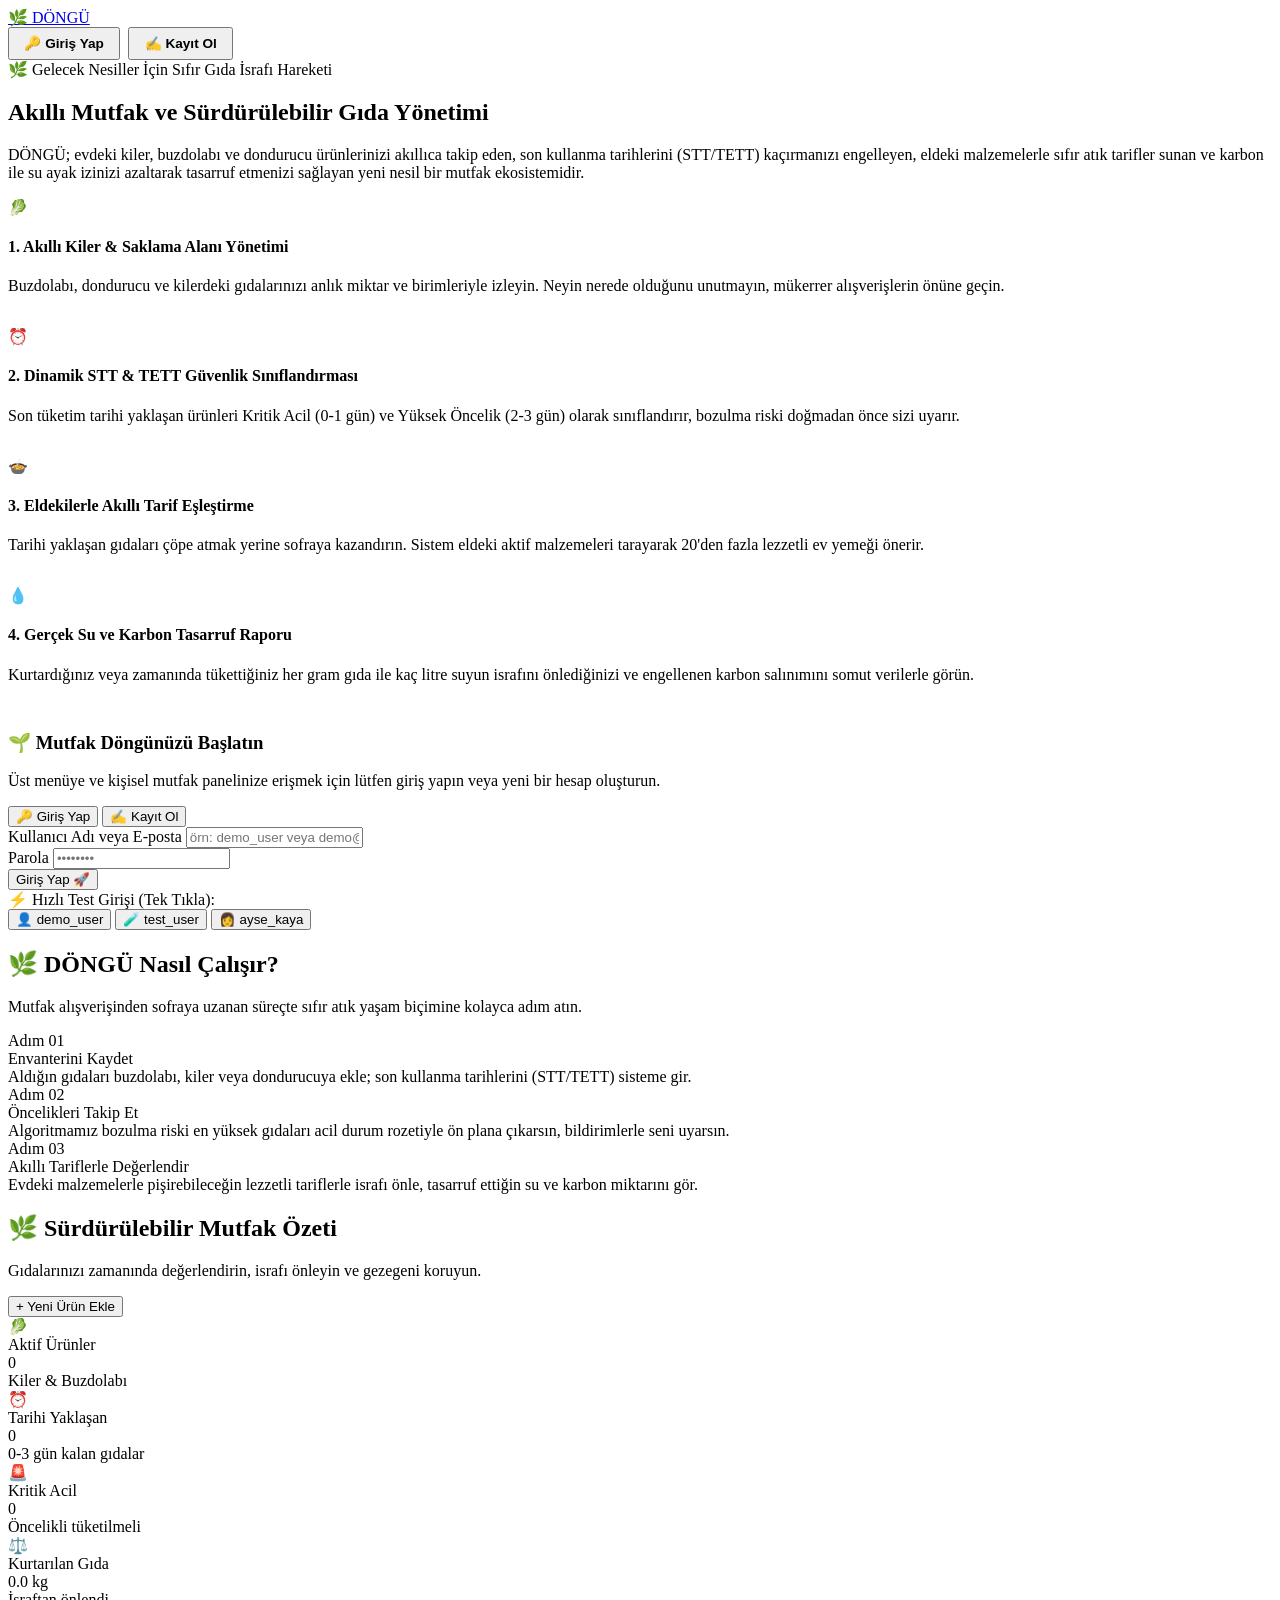
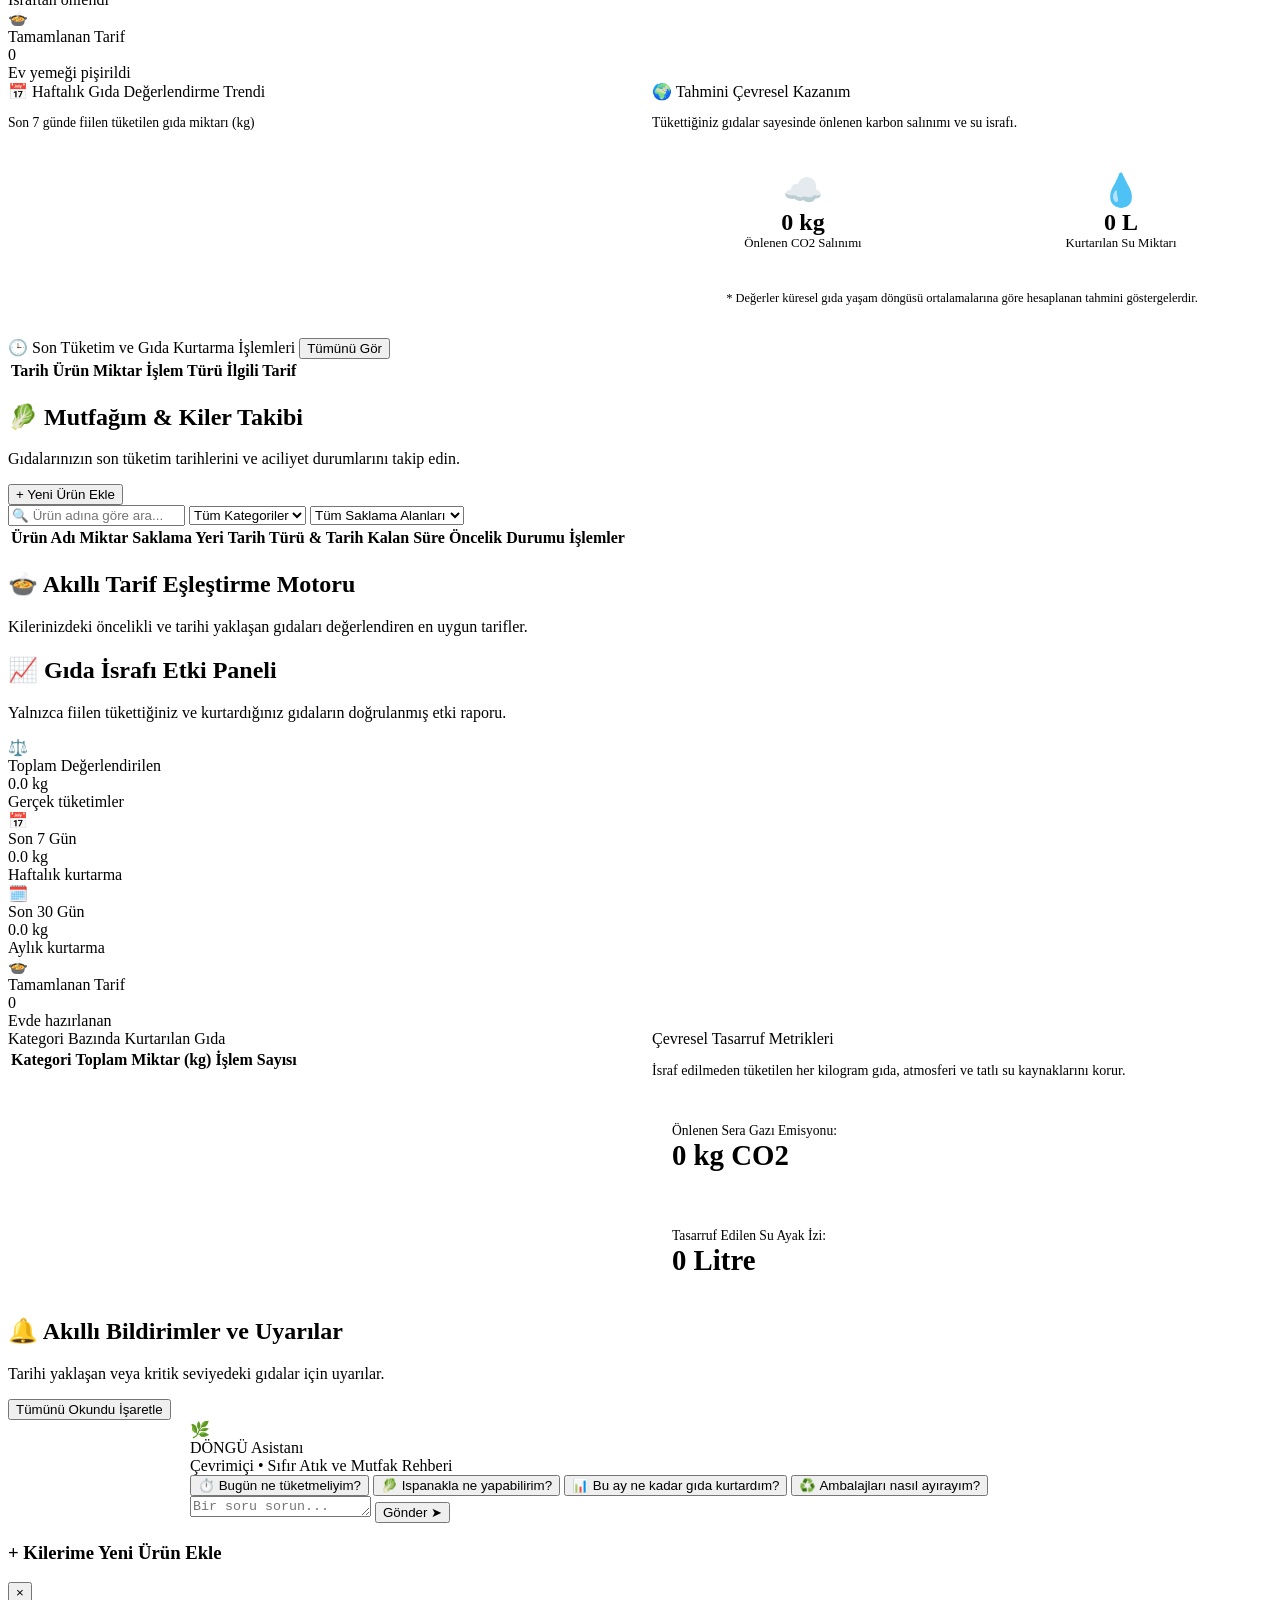
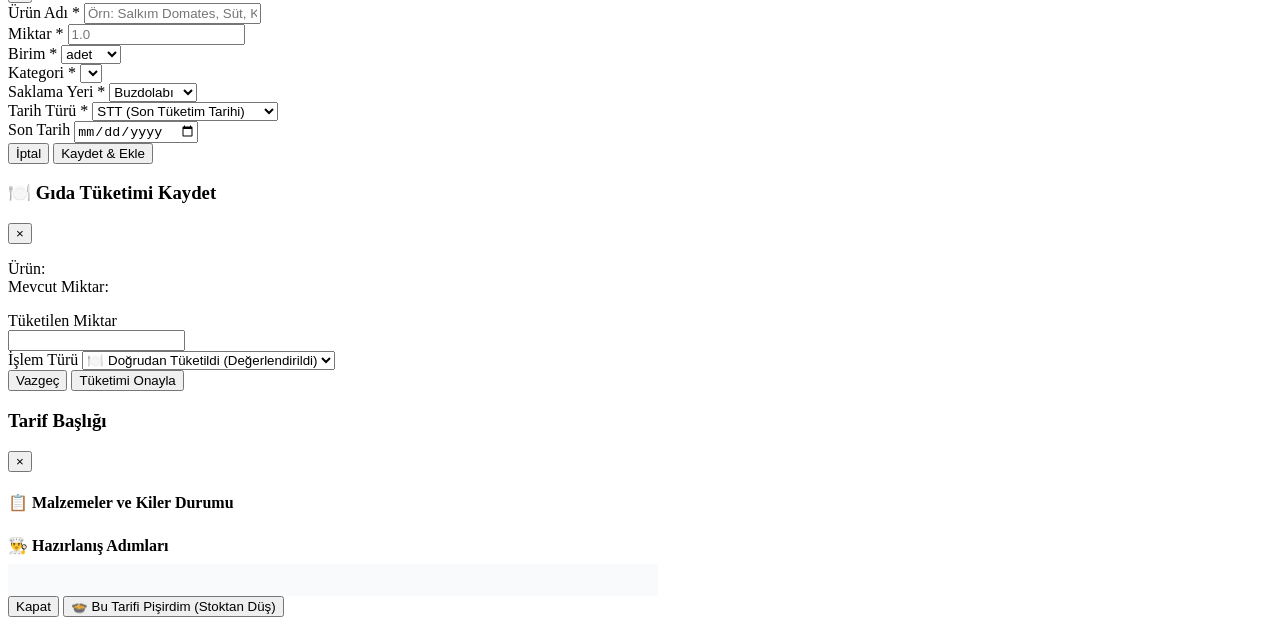
==== frontend/templates/index.html @ 34b7f93b "chatbot asistanın eksiklikleri düzeltildi" ====
<!DOCTYPE html>
<html lang="tr">
<head>
  <meta charset="UTF-8">
  <meta name="viewport" content="width=device-width, initial-scale=1.0">
  <title>DÖNGÜ — Yeşil Gelecek Akıllı Gıda Yönetimi</title>
  <link rel="stylesheet" href="/static/css/style.css">
  <link rel="stylesheet" href="/static/css/chat.css">
  <link rel="icon" href="data:image/svg+xml,<svg xmlns=%22http://www.w3.org/2000/svg%22 viewBox=%220 0 100 100%22><text y=%22.9em%22 font-size=%2290%22>🌿</text></svg>">
</head>
<body>

  <!-- NAVBAR -->
  <header class="navbar">
    <div class="nav-container">
      <a href="#" class="brand" onclick="handleBrandClick(); return false;">
        <span class="brand-leaf">🌿</span>
        <span>DÖNGÜ</span>
      </a>

      <!-- Giriş yapıldığında açılan üst menü (Varsayılan: gizli) -->
      <ul class="nav-links" id="mainNavLinks" style="display: none;">
        <li><a class="nav-link" data-view="dashboard">📊 Dashboard</a></li>
        <li><a class="nav-link" data-view="pantry">🥬 Mutfağım</a></li>
        <li><a class="nav-link" data-view="recipes">🍲 Tariflerim</a></li>
        <li><a class="nav-link" data-view="impact">📈 Etki Paneli</a></li>
        <li><a class="nav-link" data-view="chat">🤖 Asistan</a></li>
      </ul>

      <div class="nav-user">
        <!-- Bildirim Kısayolu (Yalnızca oturum açıkken açılır) -->
        <button class="notif-btn" id="navNotifBtn" onclick="switchView('notifications')" title="Bildirimler" style="display: none;">
          🔔
          <span class="notif-badge" id="navNotifBadge" style="display: none;">0</span>
        </button>


        <!-- Giriş Yapılmadığında: Hızlı Giriş Butonları -->
        <div id="navGuestBox" style="display: flex; align-items: center; gap: 0.5rem;">
          <button onclick="scrollToAuth('login')" class="btn btn-outline" style="padding: 0.4rem 0.9rem; font-size: 0.85rem; font-weight: 600;">
            🔑 Giriş Yap
          </button>
          <button onclick="scrollToAuth('register')" class="btn btn-primary" style="padding: 0.4rem 0.9rem; font-size: 0.85rem; font-weight: 600;">
            ✍️ Kayıt Ol
          </button>
        </div>

        <!-- Giriş Yapıldığında: Kullanıcı Rozeti ve Çıkış Butonu -->
        <div id="navUserBadge" class="user-badge" style="display: none; align-items: center; gap: 0.6rem;">
          <span id="navUserIcon">👤</span>
          <span id="navUsernameDisplay" style="font-size: 0.85rem; font-weight: 600;"></span>
          <button id="navLogoutBtn" onclick="handleLogout()" class="btn-demo-pill" title="Oturumu Kapat" style="color: var(--danger); border-color: rgba(211,47,47,0.3); padding: 0.2rem 0.6rem; font-size: 0.78rem;">
            🚪 Çıkış
          </button>
        </div>
      </div>
    </div>
  </header>

  <!-- MAIN CONTAINER -->
  <main class="main-content">

    <!-- ====================================================================== -->
    <!-- 0. ANA SAYFA (LANDING & DETAYLI AÇIKLAMA & AUTH BÖLÜMÜ) -->
    <!-- ====================================================================== -->
    <section id="view-home" class="view-section active">
      <div class="home-hero-container">
        <!-- Sol Taraf: Tanıtım ve Kapsamlı Açıklayıcı Metinler -->
        <div class="home-hero-content">
          <div class="hero-pill">
            <span>🌿</span>
            <span>Gelecek Nesiller İçin Sıfır Gıda İsrafı Hareketi</span>
          </div>
          <h1 class="hero-title">
            Akıllı Mutfak ve <span>Sürdürülebilir</span> Gıda Yönetimi
          </h1>
          <p class="hero-description">
            DÖNGÜ; evdeki kiler, buzdolabı ve dondurucu ürünlerinizi akıllıca takip eden, son kullanma tarihlerini (STT/TETT) kaçırmanızı engelleyen, eldeki malzemelerle sıfır atık tarifler sunan ve karbon ile su ayak izinizi azaltarak tasarruf etmenizi sağlayan yeni nesil bir mutfak ekosistemidir.
          </p>

          <!-- DÖNGÜ Platformunun Temel Yetenekleri (Açıklayıcı Kartlar) -->
          <div style="display: flex; flex-direction: column; gap: 1rem; margin-bottom: 2rem;">
            <div class="home-mini-card">
              <div class="icon">🥬</div>
              <div>
                <h4>1. Akıllı Kiler & Saklama Alanı Yönetimi</h4>
                <p>Buzdolabı, dondurucu ve kilerdeki gıdalarınızı anlık miktar ve birimleriyle izleyin. Neyin nerede olduğunu unutmayın, mükerrer alışverişlerin önüne geçin.</p>
              </div>
            </div>

            <div class="home-mini-card">
              <div class="icon">⏰</div>
              <div>
                <h4>2. Dinamik STT & TETT Güvenlik Sınıflandırması</h4>
                <p>Son tüketim tarihi yaklaşan ürünleri Kritik Acil (0-1 gün) ve Yüksek Öncelik (2-3 gün) olarak sınıflandırır, bozulma riski doğmadan önce sizi uyarır.</p>
              </div>
            </div>

            <div class="home-mini-card">
              <div class="icon">🍲</div>
              <div>
                <h4>3. Eldekilerle Akıllı Tarif Eşleştirme</h4>
                <p>Tarihi yaklaşan gıdaları çöpe atmak yerine sofraya kazandırın. Sistem eldeki aktif malzemeleri tarayarak 20'den fazla lezzetli ev yemeği önerir.</p>
              </div>
            </div>

            <div class="home-mini-card">
              <div class="icon">💧</div>
              <div>
                <h4>4. Gerçek Su ve Karbon Tasarruf Raporu</h4>
                <p>Kurtardığınız veya zamanında tükettiğiniz her gram gıda ile kaç litre suyun israfını önlediğinizi ve engellenen karbon salınımını somut verilerle görün.</p>
              </div>
            </div>
          </div>
        </div>

        <!-- Sağ Taraf: Giriş Yap ve Kayıt Ol Kartı -->
        <div class="auth-card" id="homeAuthCard">
          <div class="auth-header">
            <h3>🌱 Mutfak Döngünüzü Başlatın</h3>
            <p>Üst menüye ve kişisel mutfak panelinize erişmek için lütfen giriş yapın veya yeni bir hesap oluşturun.</p>
          </div>

          <!-- Tab Bar (Giriş Yap / Kayıt Ol) -->
          <div class="auth-tabs" id="authTabsContainer">
            <button type="button" class="auth-tab active" id="tabLoginBtn" onclick="switchAuthTab('login')">
              🔑 Giriş Yap
            </button>
            <button type="button" class="auth-tab" id="tabRegisterBtn" onclick="switchAuthTab('register')">
              ✍️ Kayıt Ol
            </button>
          </div>

          <div class="auth-body">

            <!-- 1. GİRİŞ YAP FORMU -->
            <div id="authLoginPane">
              <div id="loginAlert" class="auth-alert"></div>

              <form id="loginForm" onsubmit="handleLoginSubmit(event)">
                <div class="auth-form-group">
                  <label for="loginUsername">Kullanıcı Adı veya E-posta</label>
                  <input type="text" id="loginUsername" placeholder="örn: demo_user veya demo@dongu.org" required autocomplete="username">
                </div>

                <div class="auth-form-group">
                  <label for="loginPassword">Parola</label>
                  <input type="password" id="loginPassword" placeholder="••••••••" required autocomplete="current-password">
                </div>

                <button type="submit" id="btnLoginSubmit" class="btn btn-primary btn-full">
                  Giriş Yap 🚀
                </button>
              </form>

              <!-- Hızlı Demo Girişi Kutusu -->
              <div class="quick-demo-box">
                <div class="demo-title">⚡ Hızlı Test Girişi (Tek Tıkla):</div>
                <div class="quick-demo-grid">
                  <button type="button" class="btn-demo-pill" onclick="quickLogin('demo_user')">
                    👤 demo_user
                  </button>
                  <button type="button" class="btn-demo-pill" onclick="quickLogin('test_user')">
                    🧪 test_user
                  </button>
                  <button type="button" class="btn-demo-pill" onclick="quickLogin('ayse_kaya')">
                    👩 ayse_kaya
                  </button>
                </div>
              </div>
            </div>

            <!-- 2. KAYIT OL FORMU -->
            <div id="authRegisterPane" style="display: none;">
              <div id="registerAlert" class="auth-alert"></div>

              <form id="registerForm" onsubmit="handleRegisterSubmit(event)">
                <div class="auth-form-group">
                  <label for="regUsername">Kullanıcı Adı</label>
                  <input type="text" id="regUsername" placeholder="En az 3 karakter" minlength="3" required autocomplete="username">
                </div>

                <div class="auth-form-group">
                  <label for="regEmail">E-posta Adresi</label>
                  <input type="email" id="regEmail" placeholder="ornek@dongu.org" required autocomplete="email">
                </div>

                <div class="auth-form-group">
                  <label for="regPassword">Parola</label>
                  <input type="password" id="regPassword" placeholder="En az 6 karakter" minlength="6" required autocomplete="new-password">
                </div>

                <div class="auth-form-group">
                  <label for="regPasswordConfirm">Parola Tekrarı</label>
                  <input type="password" id="regPasswordConfirm" placeholder="Parolanızı tekrar girin" minlength="6" required autocomplete="new-password">
                </div>

                <button type="submit" id="btnRegisterSubmit" class="btn btn-primary btn-full">
                  Hesap Oluştur ve Başla ✨
                </button>
              </form>
            </div>

            <!-- 3. OTURUM AÇIK BİLGİ PENCERESİ -->
            <div id="authLoggedInPane" style="display: none;" class="auth-logged-in">
              <div class="user-avatar-big">🌿</div>
              <h3 style="font-size: 1.25rem; font-weight: 700; color: var(--primary-dark); margin-bottom: 0.25rem;">
                Hoş Geldin, <span id="loggedInUsernameDisplay">Kullanıcı</span>!
              </h3>
              <p style="font-size: 0.85rem; color: var(--text-muted); margin-bottom: 1.5rem;" id="loggedInEmailDisplay">
                demo@dongu.org
              </p>

              <div style="display: flex; flex-direction: column; gap: 0.75rem;">
                <button class="btn btn-primary btn-full" onclick="switchView('dashboard')">
                  📊 Mutfak Paneline Git
                </button>
                <button class="btn btn-secondary btn-full" onclick="switchView('pantry')">
                  🥬 Kilerimi Görüntüle
                </button>
                <button class="btn btn-outline btn-full" style="color: var(--danger); border-color: var(--danger);" onclick="handleLogout()">
                  🚪 Farklı Hesapla Giriş / Çıkış Yap
                </button>
              </div>
            </div>
          </div>
        </div>
      </div>

      <!-- DÖNGÜ Nasıl Çalışır (3 Adım) -->
      <div class="home-steps-section">
        <div class="home-steps-header">
          <h2>🌿 DÖNGÜ Nasıl Çalışır?</h2>
          <p>Mutfak alışverişinden sofraya uzanan süreçte sıfır atık yaşam biçimine kolayca adım atın.</p>
        </div>
        <div class="home-steps-grid">
          <div class="step-card">
            <div class="step-number">Adım 01</div>
            <div class="step-title">Envanterini Kaydet</div>
            <div class="step-desc">
              Aldığın gıdaları buzdolabı, kiler veya dondurucuya ekle; son kullanma tarihlerini (STT/TETT) sisteme gir.
            </div>
          </div>

          <div class="step-card">
            <div class="step-number">Adım 02</div>
            <div class="step-title">Öncelikleri Takip Et</div>
            <div class="step-desc">
              Algoritmamız bozulma riski en yüksek gıdaları acil durum rozetiyle ön plana çıkarsın, bildirimlerle seni uyarsın.
            </div>
          </div>

          <div class="step-card">
            <div class="step-number">Adım 03</div>
            <div class="step-title">Akıllı Tariflerle Değerlendir</div>
            <div class="step-desc">
              Evdeki malzemelerle pişirebileceğin lezzetli tariflerle israfı önle, tasarruf ettiğin su ve karbon miktarını gör.
            </div>
          </div>
        </div>
      </div>
    </section>

    <!-- ====================================================================== -->
    <!-- 1. DASHBOARD BÖLÜMÜ -->
    <!-- ====================================================================== -->
    <section id="view-dashboard" class="view-section">

      <div class="section-header">
        <div>
          <h1 class="section-title">🌿 Sürdürülebilir Mutfak Özeti</h1>
          <p class="section-subtitle">Gıdalarınızı zamanında değerlendirin, israfı önleyin ve gezegeni koruyun.</p>
        </div>
        <button class="btn btn-primary" onclick="openModal('addProductModal')">+ Yeni Ürün Ekle</button>
      </div>

      <!-- Metrik Sayaçları -->
      <div class="metrics-grid">
        <div class="metric-card">
          <div class="metric-icon green">🥬</div>
          <div>
            <div class="metric-label">Aktif Ürünler</div>
            <div class="metric-value" id="dashActiveProducts">0</div>
            <div class="metric-sub">Kiler & Buzdolabı</div>
          </div>
        </div>

        <div class="metric-card">
          <div class="metric-icon orange">⏰</div>
          <div>
            <div class="metric-label">Tarihi Yaklaşan</div>
            <div class="metric-value" id="dashExpiring">0</div>
            <div class="metric-sub">0-3 gün kalan gıdalar</div>
          </div>
        </div>

        <div class="metric-card">
          <div class="metric-icon red">🚨</div>
          <div>
            <div class="metric-label">Kritik Acil</div>
            <div class="metric-value" id="dashCritical">0</div>
            <div class="metric-sub">Öncelikli tüketilmeli</div>
          </div>
        </div>

        <div class="metric-card">
          <div class="metric-icon green">⚖️</div>
          <div>
            <div class="metric-label">Kurtarılan Gıda</div>
            <div class="metric-value" id="dashTotalSaved">0.0 kg</div>
            <div class="metric-sub">İsraftan önlendi</div>
          </div>
        </div>

        <div class="metric-card">
          <div class="metric-icon blue">🍲</div>
          <div>
            <div class="metric-label">Tamamlanan Tarif</div>
            <div class="metric-value" id="dashCompletedRecipes">0</div>
            <div class="metric-sub">Ev yemeği pişirildi</div>
          </div>
        </div>
      </div>

      <!-- Çevresel Etki & Haftalık Trend -->
      <div style="display: grid; grid-template-columns: repeat(auto-fit, minmax(320px, 1fr)); gap: 1.5rem; margin-bottom: 2rem;">
        
        <!-- Haftalık Grafik -->
        <div class="card" style="margin-bottom: 0;">
          <div class="card-title">
            <span>📅 Haftalık Gıda Değerlendirme Trendi</span>
          </div>
          <p style="font-size: 0.85rem; color: var(--text-muted); margin-bottom: 1rem;">Son 7 günde fiilen tüketilen gıda miktarı (kg)</p>
          <div class="chart-container" id="weeklyChart">
            <!-- Dinamik Barlar -->
          </div>
        </div>

        <!-- Çevresel Fayda Paneli -->
        <div class="card" style="margin-bottom: 0;">
          <div class="card-title">
            <span>🌍 Tahmini Çevresel Kazanım</span>
          </div>
          <p style="font-size: 0.85rem; color: var(--text-muted); margin-bottom: 1.25rem;">
            Tükettiğiniz gıdalar sayesinde önlenen karbon salınımı ve su israfı.
          </p>

          <div style="display: grid; grid-template-columns: 1fr 1fr; gap: 1rem;">
            <div style="background: var(--primary-surface); padding: 1.25rem; border-radius: var(--radius-md); text-align: center;">
              <div style="font-size: 2rem;">☁️</div>
              <div style="font-size: 1.5rem; font-weight: 700; color: var(--primary-dark);" id="dashCo2Saved">0 kg</div>
              <div style="font-size: 0.8rem; color: var(--text-muted);">Önlenen CO2 Salınımı</div>
            </div>

            <div style="background: var(--info-surface); padding: 1.25rem; border-radius: var(--radius-md); text-align: center;">
              <div style="font-size: 2rem;">💧</div>
              <div style="font-size: 1.5rem; font-weight: 700; color: var(--info);" id="dashWaterSaved">0 L</div>
              <div style="font-size: 0.8rem; color: var(--text-muted);">Kurtarılan Su Miktarı</div>
            </div>
          </div>

          <div style="margin-top: 1.25rem; font-size: 0.78rem; color: var(--text-light); text-align: center;">
            * Değerler küresel gıda yaşam döngüsü ortalamalarına göre hesaplanan tahmini göstergelerdir.
          </div>
        </div>
      </div>

      <!-- Son Tüketim İşlemleri -->
      <div class="card">
        <div class="card-title">
          <span>🕒 Son Tüketim ve Gıda Kurtarma İşlemleri</span>
          <button class="btn btn-sm btn-outline-primary" onclick="switchView('impact')">Tümünü Gör</button>
        </div>
        <div class="table-responsive">
          <table class="data-table">
            <thead>
              <tr>
                <th>Tarih</th>
                <th>Ürün</th>
                <th>Miktar</th>
                <th>İşlem Türü</th>
                <th>İlgili Tarif</th>
              </tr>
            </thead>
            <tbody id="recentLogsTableBody">
              <!-- Dinamik satırlar -->
            </tbody>
          </table>
        </div>
      </div>
    </section>

    <!-- ====================================================================== -->
    <!-- 2. MUTFAĞIM (PANTRY) BÖLÜMÜ -->
    <!-- ====================================================================== -->
    <section id="view-pantry" class="view-section">
      <div class="section-header">
        <div>
          <h1 class="section-title">🥬 Mutfağım & Kiler Takibi</h1>
          <p class="section-subtitle">Gıdalarınızın son tüketim tarihlerini ve aciliyet durumlarını takip edin.</p>
        </div>
        <button class="btn btn-primary" onclick="openModal('addProductModal')">+ Yeni Ürün Ekle</button>
      </div>

      <!-- Filtre Çubuğu -->
      <div class="filter-bar">
        <input type="text" id="searchPantry" class="search-input" placeholder="🔍 Ürün adına göre ara...">
        
        <select id="filterCategory" class="filter-select">
          <option value="">Tüm Kategoriler</option>
        </select>

        <select id="filterStorage" class="filter-select">
          <option value="">Tüm Saklama Alanları</option>
          <option value="fridge">Buzdolabı</option>
          <option value="freezer">Dondurucu</option>
          <option value="pantry">Kiler</option>
        </select>
      </div>

      <!-- Ürün Tablosu -->
      <div class="card">
        <div class="table-responsive">
          <table class="data-table">
            <thead>
              <tr>
                <th>Ürün Adı</th>
                <th>Miktar</th>
                <th>Saklama Yeri</th>
                <th>Tarih Türü & Tarih</th>
                <th>Kalan Süre</th>
                <th>Öncelik Durumu</th>
                <th>İşlemler</th>
              </tr>
            </thead>
            <tbody id="pantryTableBody">
              <!-- Dinamik Ürün Satırları -->
            </tbody>
          </table>
        </div>
      </div>
    </section>

    <!-- ====================================================================== -->
    <!-- 3. TARİFLER BÖLÜMÜ -->
    <!-- ====================================================================== -->
    <section id="view-recipes" class="view-section">
      <div class="section-header">
        <div>
          <h1 class="section-title">🍲 Akıllı Tarif Eşleştirme Motoru</h1>
          <p class="section-subtitle">Kilerinizdeki öncelikli ve tarihi yaklaşan gıdaları değerlendiren en uygun tarifler.</p>
        </div>
      </div>

      <div class="recipes-grid" id="recipesGrid">
        <!-- Dinamik Tarif Kartları -->
      </div>
    </section>

    <!-- ====================================================================== -->
    <!-- 4. ETKİ PANELİ BÖLÜMÜ -->
    <!-- ====================================================================== -->
    <section id="view-impact" class="view-section">
      <div class="section-header">
        <div>
          <h1 class="section-title">📈 Gıda İsrafı Etki Paneli</h1>
          <p class="section-subtitle">Yalnızca fiilen tükettiğiniz ve kurtardığınız gıdaların doğrulanmış etki raporu.</p>
        </div>
      </div>

      <!-- İstatistik Sayaçları -->
      <div class="metrics-grid">
        <div class="metric-card">
          <div class="metric-icon green">⚖️</div>
          <div>
            <div class="metric-label">Toplam Değerlendirilen</div>
            <div class="metric-value" id="impactTotalKg">0.0 kg</div>
            <div class="metric-sub">Gerçek tüketimler</div>
          </div>
        </div>

        <div class="metric-card">
          <div class="metric-icon blue">📅</div>
          <div>
            <div class="metric-label">Son 7 Gün</div>
            <div class="metric-value" id="impactWeeklyKg">0.0 kg</div>
            <div class="metric-sub">Haftalık kurtarma</div>
          </div>
        </div>

        <div class="metric-card">
          <div class="metric-icon orange">🗓️</div>
          <div>
            <div class="metric-label">Son 30 Gün</div>
            <div class="metric-value" id="impactMonthlyKg">0.0 kg</div>
            <div class="metric-sub">Aylık kurtarma</div>
          </div>
        </div>

        <div class="metric-card">
          <div class="metric-icon green">🍲</div>
          <div>
            <div class="metric-label">Tamamlanan Tarif</div>
            <div class="metric-value" id="impactCompletedRecipes">0</div>
            <div class="metric-sub">Evde hazırlanan</div>
          </div>
        </div>
      </div>

      <!-- Kategori Dağılımı ve Geçmiş -->
      <div style="display: grid; grid-template-columns: repeat(auto-fit, minmax(320px, 1fr)); gap: 1.5rem;">
        <div class="card">
          <div class="card-title">Kategori Bazında Kurtarılan Gıda</div>
          <div class="table-responsive">
            <table class="data-table">
              <thead>
                <tr>
                  <th>Kategori</th>
                  <th>Toplam Miktar (kg)</th>
                  <th>İşlem Sayısı</th>
                </tr>
              </thead>
              <tbody id="impactCategoryTableBody">
                <!-- Dinamik satırlar -->
              </tbody>
            </table>
          </div>
        </div>

        <div class="card">
          <div class="card-title">Çevresel Tasarruf Metrikleri</div>
          <p style="font-size: 0.88rem; color: var(--text-muted); margin-bottom: 1.5rem;">
            İsraf edilmeden tüketilen her kilogram gıda, atmosferi ve tatlı su kaynaklarını korur.
          </p>

          <div style="padding: 1.25rem; background: var(--primary-surface); border-radius: var(--radius-md); margin-bottom: 1rem;">
            <div style="font-size: 0.85rem; color: var(--text-muted);">Önlenen Sera Gazı Emisyonu:</div>
            <div style="font-size: 1.8rem; font-weight: 700; color: var(--primary-dark);" id="impactCo2Saved">0 kg CO2</div>
          </div>

          <div style="padding: 1.25rem; background: var(--info-surface); border-radius: var(--radius-md);">
            <div style="font-size: 0.85rem; color: var(--text-muted);">Tasarruf Edilen Su Ayak İzi:</div>
            <div style="font-size: 1.8rem; font-weight: 700; color: var(--info);" id="impactWaterSaved">0 Litre</div>
          </div>
        </div>
      </div>
    </section>

    <!-- ====================================================================== -->
    <!-- 5. BİLDİRİMLER BÖLÜMÜ -->
    <!-- ====================================================================== -->
    <section id="view-notifications" class="view-section">
      <div class="section-header">
        <div>
          <h1 class="section-title">🔔 Akıllı Bildirimler ve Uyarılar</h1>
          <p class="section-subtitle">Tarihi yaklaşan veya kritik seviyedeki gıdalar için uyarılar.</p>
        </div>
        <button class="btn btn-secondary" onclick="markAllReadHandler()">Tümünü Okundu İşaretle</button>
      </div>

      <div id="notificationsList">
        <!-- Dinamik Bildirim Kartları -->
      </div>
    </section>

    <!-- ====================================================================== -->
    <!-- 6. AI ASİSTAN SOHBET BÖLÜMÜ -->
    <!-- ====================================================================== -->
    <section id="view-chat" class="view-section">
      <div class="chat-page-wrapper" style="margin: 0 auto; max-width: 900px;">
        <div class="chat-card">

          <!-- Sohbet Kartı Başlığı -->
          <div class="chat-header">
            <div class="chat-header-info">
              <div class="chat-avatar-assistant">🌿</div>
              <div>
                <div class="chat-header-title">
                  <span>DÖNGÜ Asistanı</span>
                </div>
                <div class="chat-header-status">
                  <span class="status-dot"></span>
                  <span>Çevrimiçi • Sıfır Atık ve Mutfak Rehberi</span>
                </div>
              </div>
            </div>
          </div>

          <!-- Mesajların Aktığı Alan -->
          <div class="chat-messages" id="chatMessages">
            <!-- Mesajlar JavaScript (chat.js) tarafından güvenli şekilde buraya eklenir -->
          </div>

          <!-- Asistan Düşünüyor / Yükleniyor Göstergesi -->
          <div class="typing-indicator-row" id="typingIndicator" style="display: none; padding: 0.5rem 1.5rem;">
            <div class="message-avatar">🌿</div>
            <div class="typing-bubble">
              <span>Asistan düşünüyor</span>
              <div class="typing-dots">
                <span class="typing-dot"></span>
                <span class="typing-dot"></span>
                <span class="typing-dot"></span>
              </div>
            </div>
          </div>

          <!-- Hazır Soru Butonları -->
          <div class="suggestions-bar" id="suggestionsBar">
            <button type="button" class="suggestion-chip" data-question="Bugün ne tüketmeliyim?" onclick="handleChipClick(this)">
              ⏱️ Bugün ne tüketmeliyim?
            </button>
            <button type="button" class="suggestion-chip" data-question="Ispanakla ne yapabilirim?" onclick="handleChipClick(this)">
              🥬 Ispanakla ne yapabilirim?
            </button>
            <button type="button" class="suggestion-chip" data-question="Bu ay ne kadar gıda kurtardım?" onclick="handleChipClick(this)">
              📊 Bu ay ne kadar gıda kurtardım?
            </button>
            <button type="button" class="suggestion-chip" data-question="Ambalajları nasıl ayırayım?" onclick="handleChipClick(this)">
              ♻️ Ambalajları nasıl ayırayım?
            </button>
          </div>

          <!-- Mesaj Giriş Alanı -->
          <div class="chat-input-container">
            <form class="chat-input-form" id="chatForm" onsubmit="handleChatSubmit(event); return false;">
              <textarea
                id="chatInput"
                class="chat-textarea"
                rows="1"
                placeholder="Bir soru sorun... (örn: Bugün mutfağımda ne pişirebilirim?)"
                autocomplete="off"
              ></textarea>
              <button type="button" id="chatSendBtn" class="chat-send-btn" title="Gönder" onclick="handleChatSubmit(event)">
                <span>Gönder</span>
                <span>➤</span>
              </button>
            </form>
          </div>

        </div>
      </div>
    </section>

  </main>

  <!-- ====================================================================== -->
  <!-- MODALLAR -->
  <!-- ====================================================================== -->

  <!-- 1. YENİ ÜRÜN EKLE MODALI -->
  <div class="modal-overlay" id="addProductModal">
    <div class="modal-box">
      <div class="modal-header">
        <h3>+ Kilerime Yeni Ürün Ekle</h3>
        <button class="modal-close" onclick="closeModal('addProductModal')">&times;</button>
      </div>
      <form id="addProductForm">
        <div class="modal-body">
          <div class="form-group">
            <label class="form-label">Ürün Adı *</label>
            <input type="text" id="newProdName" class="form-control" placeholder="Örn: Salkım Domates, Süt, Kıyma" required>
          </div>

          <div class="form-row">
            <div class="form-group">
              <label class="form-label">Miktar *</label>
              <input type="number" id="newProdQuantity" class="form-control" step="0.1" min="0.1" placeholder="1.0" required>
            </div>
            <div class="form-group">
              <label class="form-label">Birim *</label>
              <select id="newProdUnit" class="form-control" required>
                <option value="adet">adet</option>
                <option value="kg">kg</option>
                <option value="gram">gram</option>
                <option value="litre">litre</option>
                <option value="ml">ml</option>
                <option value="paket">paket</option>
                <option value="demet">demet</option>
                <option value="kaşık">kaşık</option>
              </select>
            </div>
          </div>

          <div class="form-row">
            <div class="form-group">
              <label class="form-label">Kategori *</label>
              <select id="newProdCategory" class="form-control" required>
                <!-- Dinamik Kategoriler -->
              </select>
            </div>
            <div class="form-group">
              <label class="form-label">Saklama Yeri *</label>
              <select id="newProdStorage" class="form-control" required>
                <option value="fridge">Buzdolabı</option>
                <option value="freezer">Dondurucu</option>
                <option value="pantry">Kiler</option>
              </select>
            </div>
          </div>

          <div class="form-row">
            <div class="form-group">
              <label class="form-label">Tarih Türü *</label>
              <select id="newProdDateType" class="form-control" onchange="document.getElementById('newProdExpiry').required = (this.value !== 'NONE')">
                <option value="STT">STT (Son Tüketim Tarihi)</option>
                <option value="TETT">TETT (Tavsiye Edilen Tarih)</option>
                <option value="NONE">Tarihsiz (NONE)</option>
              </select>
            </div>
            <div class="form-group">
              <label class="form-label">Son Tarih</label>
              <input type="date" id="newProdExpiry" class="form-control">
            </div>
          </div>
        </div>
        <div class="modal-footer">
          <button type="button" class="btn btn-secondary" onclick="closeModal('addProductModal')">İptal</button>
          <button type="submit" class="btn btn-primary">Kaydet & Ekle</button>
        </div>
      </form>
    </div>
  </div>

  <!-- 2. TÜKETİM KAYDI MODALI -->
  <div class="modal-overlay" id="consumeModal">
    <div class="modal-box">
      <div class="modal-header">
        <h3>🍽️ Gıda Tüketimi Kaydet</h3>
        <button class="modal-close" onclick="closeModal('consumeModal')">&times;</button>
      </div>
      <form id="consumeProductForm">
        <div class="modal-body">
          <p style="margin-bottom: 1rem; color: var(--text-muted);">
            Ürün: <strong id="consumeProdName" style="color: var(--primary-dark);"></strong><br>
            Mevcut Miktar: <span id="consumeAvailableQty" style="font-weight: 600;"></span>
          </p>

          <div class="form-group">
            <label class="form-label">Tüketilen Miktar</label>
            <div style="display: flex; gap: 0.5rem; align-items: center;">
              <input type="number" id="consumeQuantityInput" class="form-control" step="0.1" min="0.1" required>
              <span id="consumeUnitLabel" style="font-weight: 600; color: var(--text-muted);"></span>
            </div>
          </div>

          <div class="form-group">
            <label class="form-label">İşlem Türü</label>
            <select id="consumeActionType" class="form-control">
              <option value="consumed">🍽️ Doğrudan Tüketildi (Değerlendirildi)</option>
              <option value="recipe_used">🍲 Yemek Tarifinde Kullanıldı</option>
              <option value="discarded">🗑️ Bozuldu / Atıldı (İsraf)</option>
            </select>
          </div>
        </div>
        <div class="modal-footer">
          <button type="button" class="btn btn-secondary" onclick="closeModal('consumeModal')">Vazgeç</button>
          <button type="submit" class="btn btn-primary">Tüketimi Onayla</button>
        </div>
      </form>
    </div>
  </div>

  <!-- 3. TARİF DETAY VE PİŞİRME MODALI -->
  <div class="modal-overlay" id="recipeDetailModal">
    <div class="modal-box" style="max-width: 650px;">
      <div class="modal-header">
        <h3 id="recipeModalTitle">Tarif Başlığı</h3>
        <button class="modal-close" onclick="closeModal('recipeDetailModal')">&times;</button>
      </div>
      <div class="modal-body">
        <p id="recipeModalDesc" style="color: var(--text-muted); margin-bottom: 1.25rem;"></p>

        <h4 style="font-size: 1rem; color: var(--primary-dark); margin-bottom: 0.6rem;">📋 Malzemeler ve Kiler Durumu</h4>
        <ul id="recipeModalIngredients" style="list-style: none; margin-bottom: 1.5rem;">
          <!-- Dinamik Malzemeler -->
        </ul>

        <h4 style="font-size: 1rem; color: var(--primary-dark); margin-bottom: 0.6rem;">👨‍🍳 Hazırlanış Adımları</h4>
        <div id="recipeModalInstructions" style="line-height: 1.6; font-size: 0.92rem; color: var(--text-main); background: #f8fafc; padding: 1rem; border-radius: var(--radius-md);">
          <!-- Dinamik Adımlar -->
        </div>
      </div>
      <div class="modal-footer">
        <button type="button" class="btn btn-secondary" onclick="closeModal('recipeDetailModal')">Kapat</button>
        <button type="button" class="btn btn-primary" onclick="cookRecipeHandler()">🍲 Bu Tarifi Pişirdim (Stoktan Düş)</button>
      </div>
    </div>
  </div>

  <!-- TOAST BİLDİRİM KONTEYNERİ -->
  <div class="toast-container" id="toastContainer"></div>

  <!-- SCRIPTS -->
  <script src="/static/js/api.js"></script>
  <script src="/static/js/app.js"></script>
  <script src="/static/js/chat.js"></script>
</body>
</html>
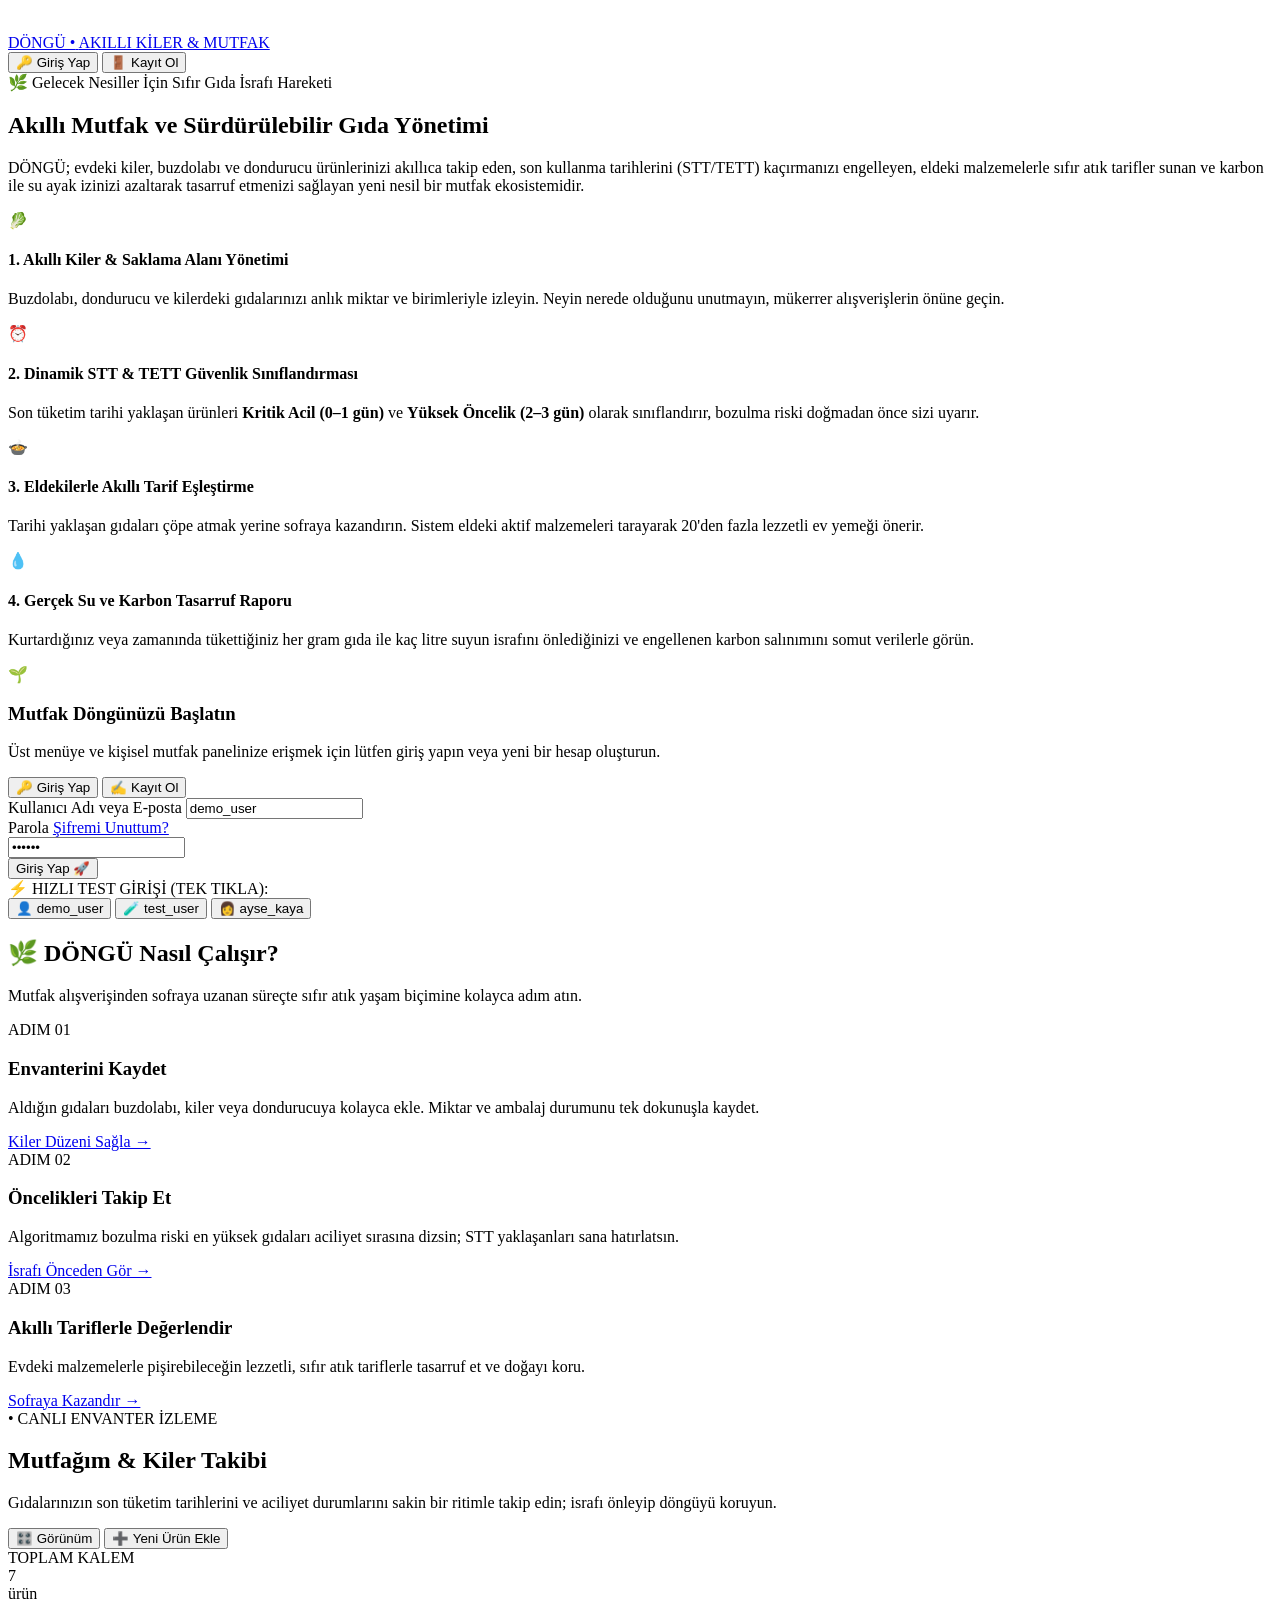
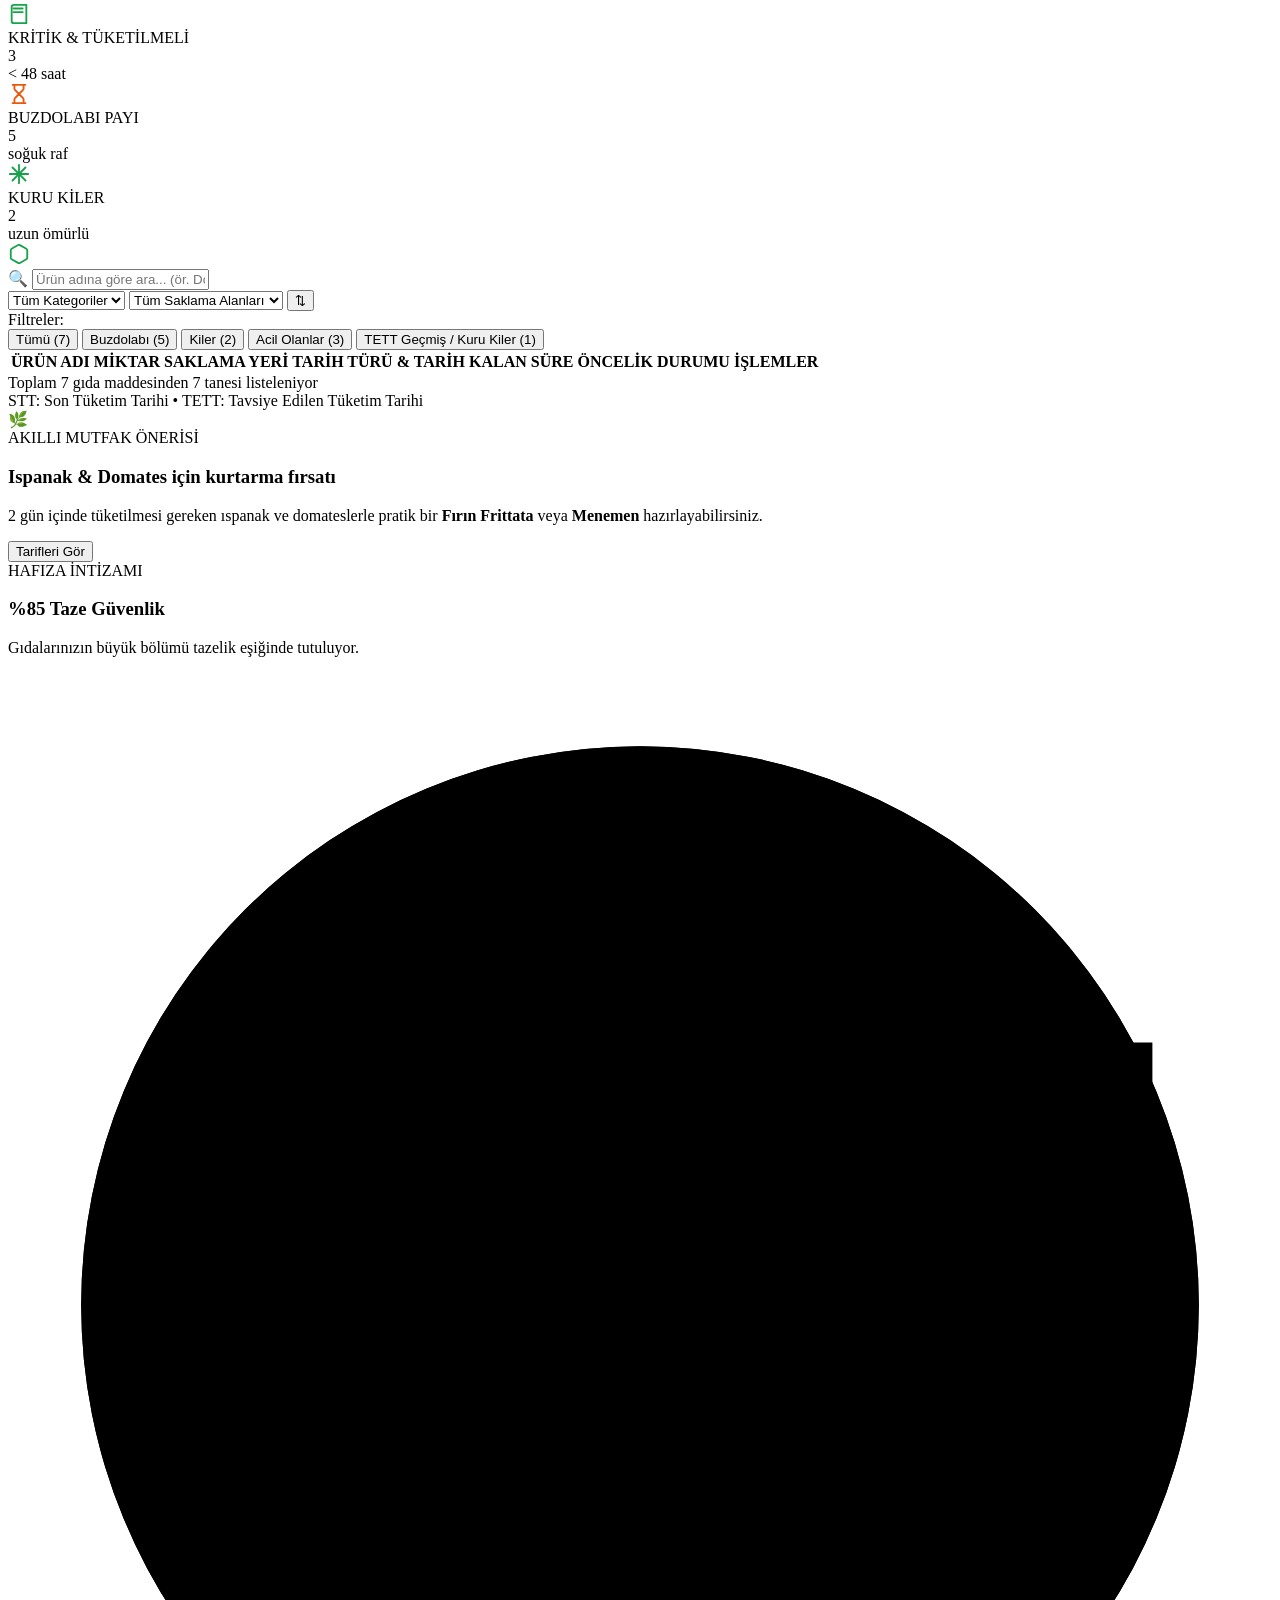
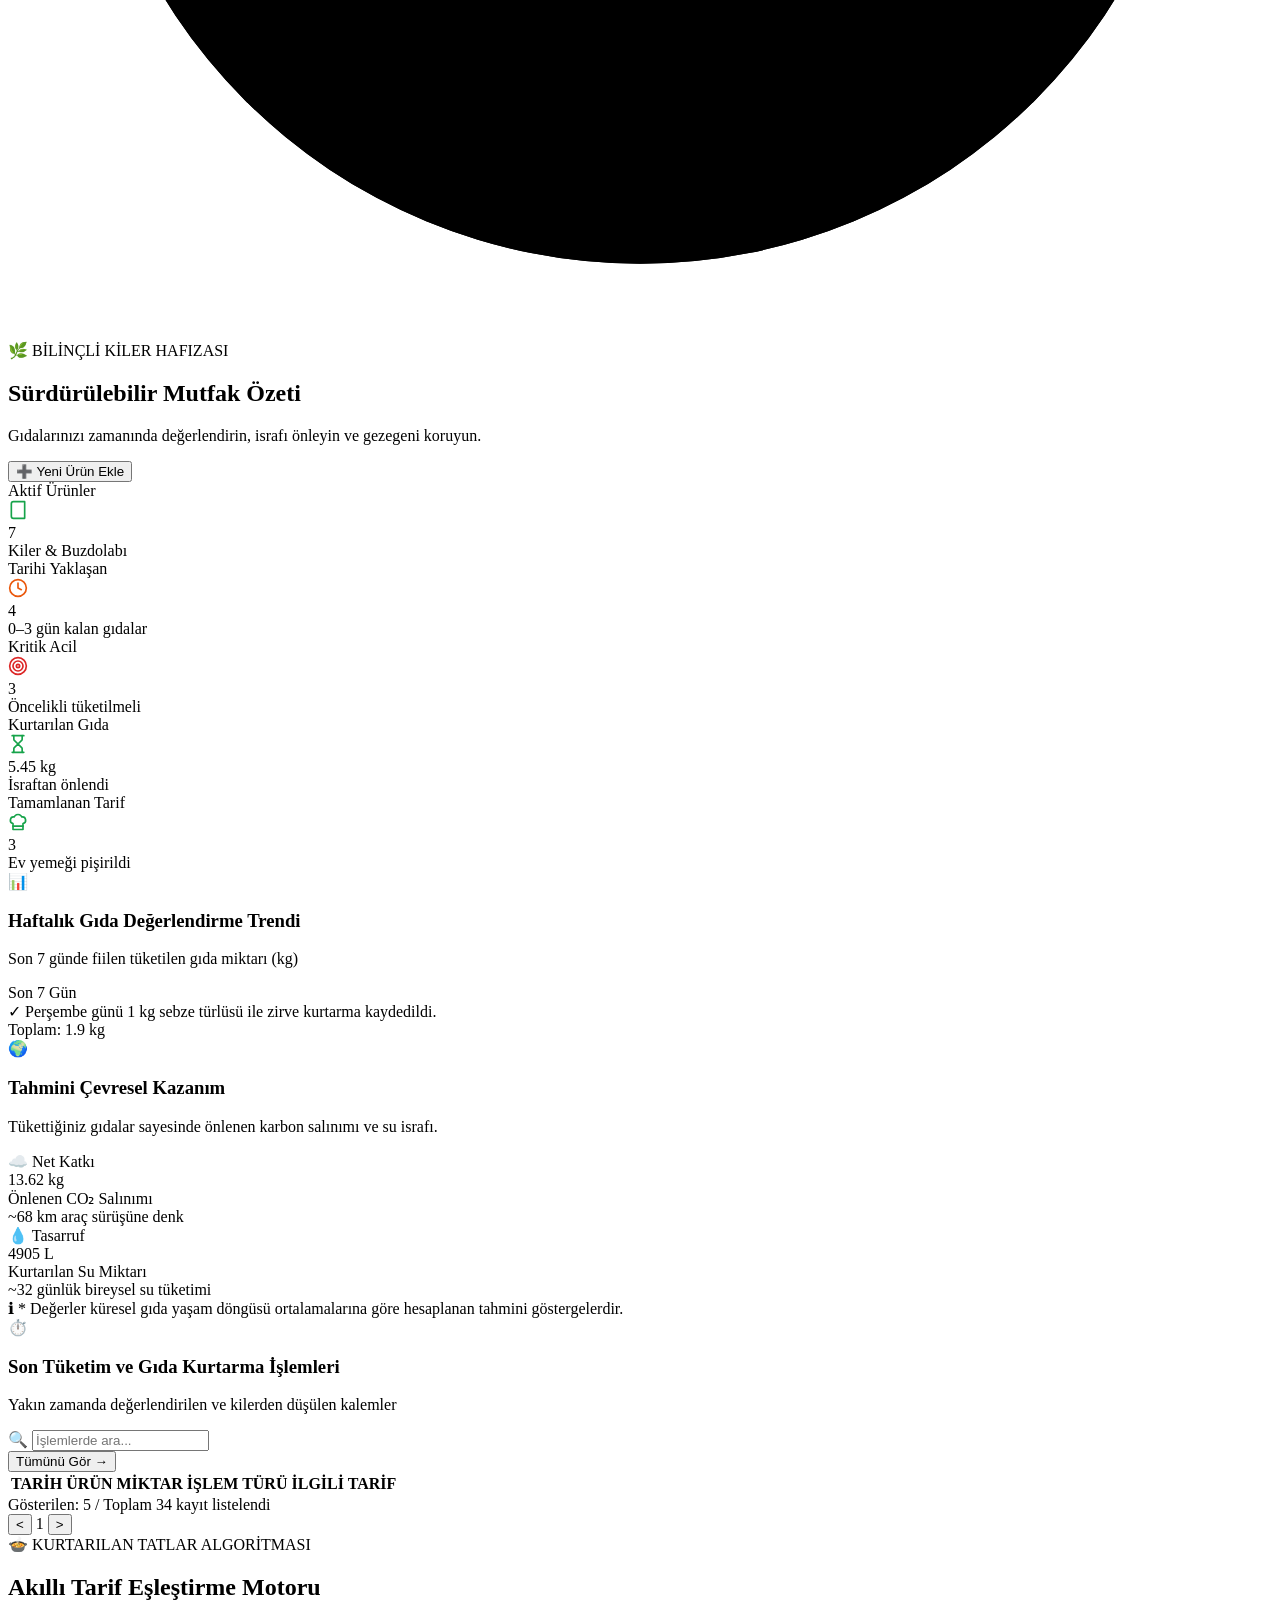
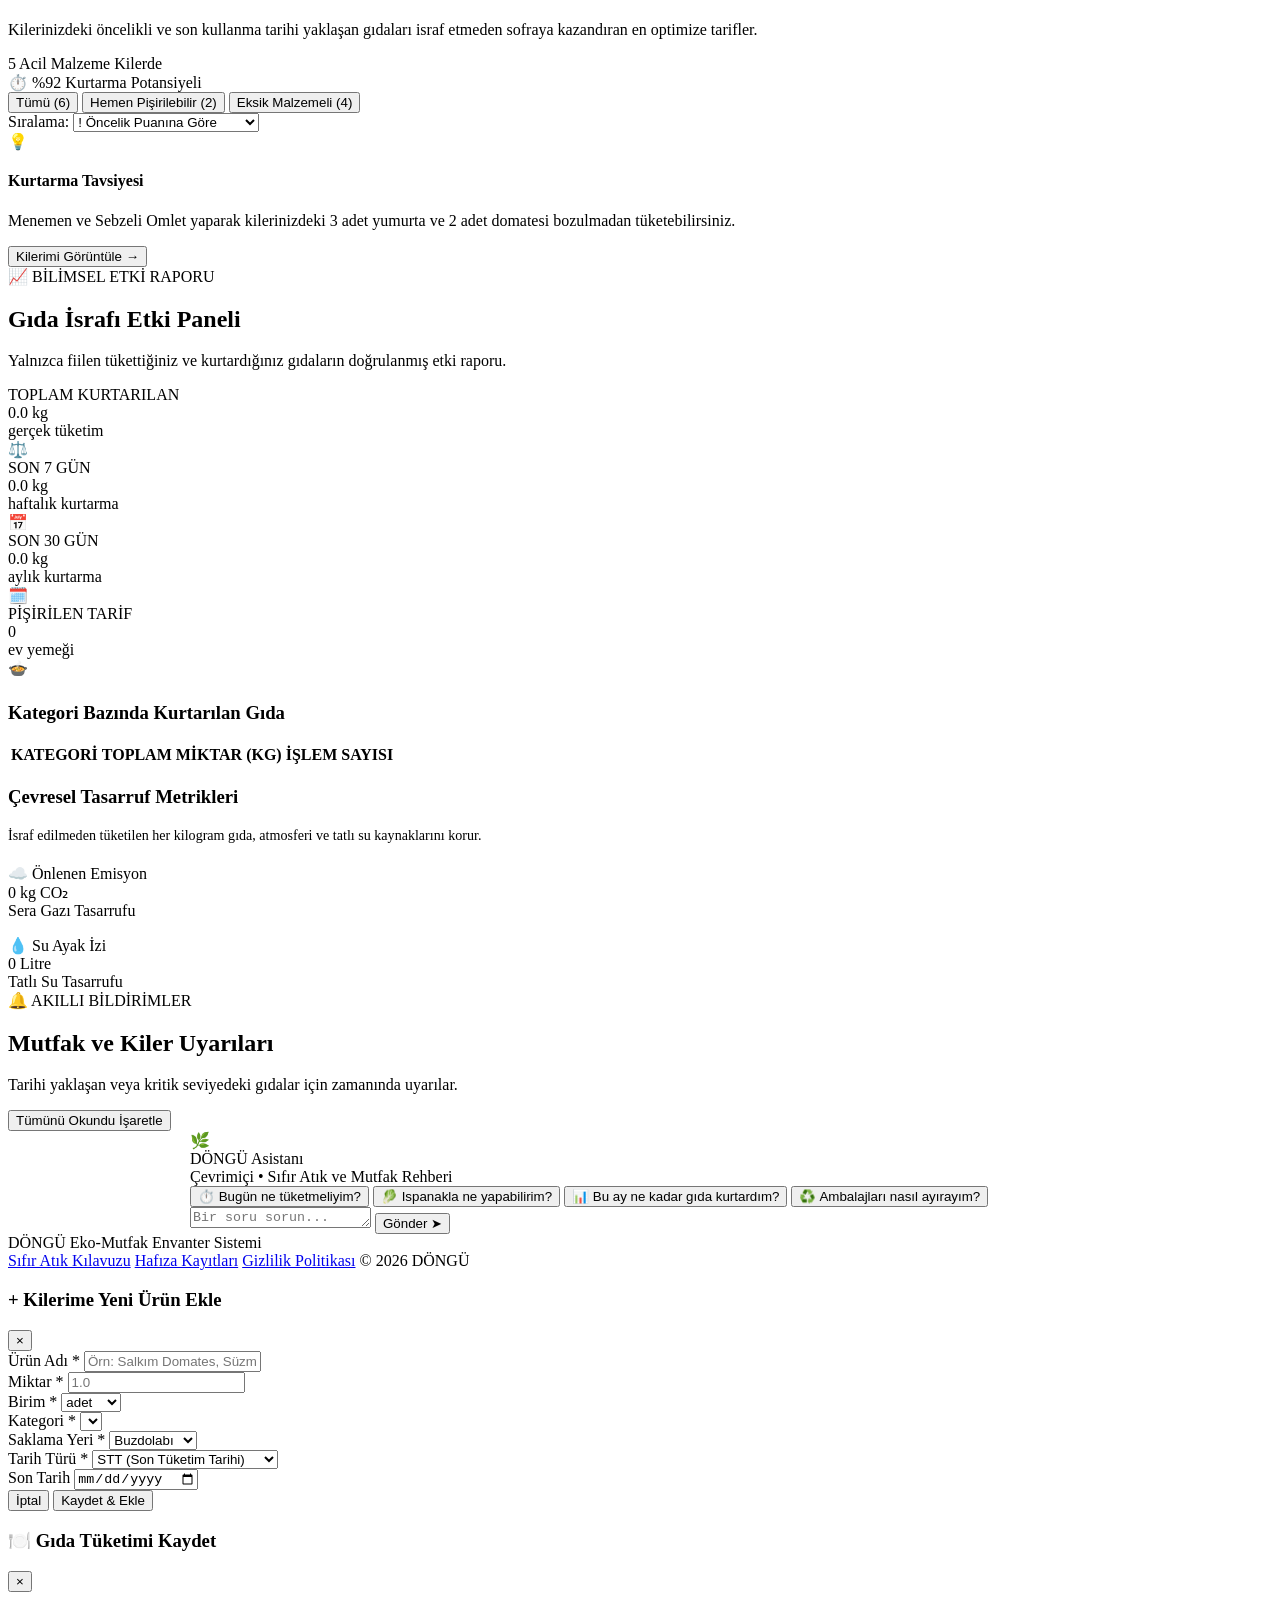
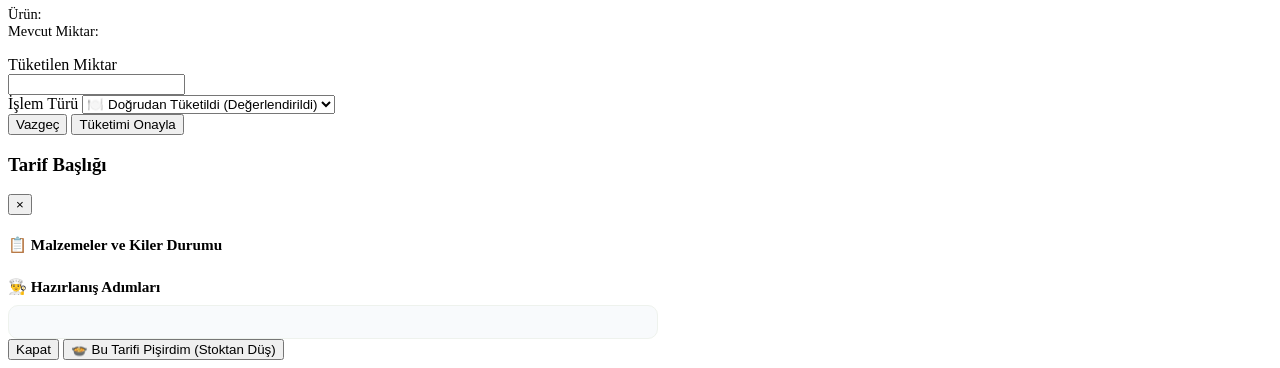
==== commit 7536555c: "feat(frontend): Stitch tasarımına uygun arayüz, kiler takibi, özet paneli ve akıllı tarif eşleştirme" ====
--- a/frontend/templates/index.html
+++ b/frontend/templates/index.html
@@ -3,110 +3,151 @@
 <head>
   <meta charset="UTF-8">
   <meta name="viewport" content="width=device-width, initial-scale=1.0">
-  <title>DÖNGÜ — Yeşil Gelecek Akıllı Gıda Yönetimi</title>
+  <title>DÖNGÜ • Akıllı Kiler & Mutfak — Sıfır Atık Gıda Yönetimi</title>
+  <link rel="preconnect" href="https://fonts.googleapis.com">
+  <link rel="preconnect" href="https://fonts.gstatic.com" crossorigin>
+  <link href="https://fonts.googleapis.com/css2?family=Plus+Jakarta+Sans:wght@400;500;600;700;800&display=swap" rel="stylesheet">
   <link rel="stylesheet" href="/static/css/style.css">
   <link rel="stylesheet" href="/static/css/chat.css">
   <link rel="icon" href="data:image/svg+xml,<svg xmlns=%22http://www.w3.org/2000/svg%22 viewBox=%220 0 100 100%22><text y=%22.9em%22 font-size=%2290%22>🌿</text></svg>">
 </head>
 <body>
 
+  <!-- ====================================================================== -->
   <!-- NAVBAR -->
+  <!-- ====================================================================== -->
   <header class="navbar">
     <div class="nav-container">
+      
+      <!-- Marka / Logo -->
       <a href="#" class="brand" onclick="handleBrandClick(); return false;">
-        <span class="brand-leaf">🌿</span>
-        <span>DÖNGÜ</span>
+        <div class="brand-icon-box">
+          <svg width="22" height="22" viewBox="0 0 24 24" fill="none" stroke="#ffffff" stroke-width="2" stroke-linecap="round" stroke-linejoin="round">
+            <circle cx="12" cy="12" r="10"></circle>
+            <path d="M12 2a14.5 14.5 0 0 0 0 20 14.5 14.5 0 0 0 0-20"></path>
+            <path d="M2 12h20"></path>
+          </svg>
+        </div>
+        <div class="brand-text">
+          <span class="brand-title">DÖNGÜ •</span>
+          <span class="brand-sub">AKILLI KİLER &amp; MUTFAK</span>
+        </div>
       </a>
 
-      <!-- Giriş yapıldığında açılan üst menü (Varsayılan: gizli) -->
+      <!-- Giriş Yapıldığında Görünen Üst Menü -->
       <ul class="nav-links" id="mainNavLinks" style="display: none;">
-        <li><a class="nav-link" data-view="dashboard">📊 Dashboard</a></li>
-        <li><a class="nav-link" data-view="pantry">🥬 Mutfağım</a></li>
-        <li><a class="nav-link" data-view="recipes">🍲 Tariflerim</a></li>
-        <li><a class="nav-link" data-view="impact">📈 Etki Paneli</a></li>
-        <li><a class="nav-link" data-view="chat">🤖 Asistan</a></li>
+        <li><a class="nav-link active" data-view="dashboard" onclick="switchView('dashboard')">Özet</a></li>
+        <li><a class="nav-link" data-view="pantry" onclick="switchView('pantry')">Mutfağım &amp; Kiler</a></li>
+        <li><a class="nav-link" data-view="recipes" onclick="switchView('recipes')">Tariflerim</a></li>
+        <li><a class="nav-link" data-view="impact" onclick="switchView('impact')">Etki Paneli</a></li>
+        <li><a class="nav-link" data-view="chat" onclick="switchView('chat')">Asistan</a></li>
       </ul>
 
+      <!-- Sağ Taraf: Misafir veya Kullanıcı Kutusu -->
       <div class="nav-user">
-        <!-- Bildirim Kısayolu (Yalnızca oturum açıkken açılır) -->
-        <button class="notif-btn" id="navNotifBtn" onclick="switchView('notifications')" title="Bildirimler" style="display: none;">
-          🔔
-          <span class="notif-badge" id="navNotifBadge" style="display: none;">0</span>
-        </button>
-
-
-        <!-- Giriş Yapılmadığında: Hızlı Giriş Butonları -->
-        <div id="navGuestBox" style="display: flex; align-items: center; gap: 0.5rem;">
-          <button onclick="scrollToAuth('login')" class="btn btn-outline" style="padding: 0.4rem 0.9rem; font-size: 0.85rem; font-weight: 600;">
-            🔑 Giriş Yap
+        
+        <!-- Giriş Yapılmadığında: Landing Butonları -->
+        <div id="navGuestBox" class="nav-guest-box">
+          <button onclick="scrollToAuth('login')" class="nav-guest-link">
+            <span>🔑</span> Giriş Yap
           </button>
-          <button onclick="scrollToAuth('register')" class="btn btn-primary" style="padding: 0.4rem 0.9rem; font-size: 0.85rem; font-weight: 600;">
-            ✍️ Kayıt Ol
+          <button onclick="scrollToAuth('register')" class="btn-stitch-primary btn-sm">
+            <span>🚪</span> Kayıt Ol
           </button>
         </div>
 
-        <!-- Giriş Yapıldığında: Kullanıcı Rozeti ve Çıkış Butonu -->
-        <div id="navUserBadge" class="user-badge" style="display: none; align-items: center; gap: 0.6rem;">
-          <span id="navUserIcon">👤</span>
-          <span id="navUsernameDisplay" style="font-size: 0.85rem; font-weight: 600;"></span>
-          <button id="navLogoutBtn" onclick="handleLogout()" class="btn-demo-pill" title="Oturumu Kapat" style="color: var(--danger); border-color: rgba(211,47,47,0.3); padding: 0.2rem 0.6rem; font-size: 0.78rem;">
-            🚪 Çıkış
+        <!-- Giriş Yapıldığında: Taze Sezon + Bildirim + Profil + Çıkış -->
+        <div id="navUserBadge" class="nav-user-logged" style="display: none;">
+          <div class="nav-pill-status">
+            <span class="dot-green"></span>
+            <span>Taze Sezon</span>
+          </div>
+
+          <button class="nav-icon-circle-btn" id="navNotifBtn" onclick="switchView('notifications')" title="Bildirimler">
+            <svg width="18" height="18" viewBox="0 0 24 24" fill="none" stroke="currentColor" stroke-width="2" stroke-linecap="round" stroke-linejoin="round">
+              <path d="M18 8A6 6 0 0 0 6 8c0 7-3 9-3 9h18s-3-2-3-9"></path>
+              <path d="M13.73 21a2 2 0 0 1-3.46 0"></path>
+            </svg>
+            <span class="notif-badge-dot" id="navNotifBadge" style="display: none;"></span>
           </button>
-        </div>
+
+          <div class="nav-user-profile">
+            <div class="user-avatar-circle" id="navUserAvatar">
+              <img src="https://images.unsplash.com/photo-1534528741775-53994a69daeb?w=100&auto=format&fit=crop&q=80" alt="Defne Ece" id="navUserImg">
+            </div>
+            <div class="user-profile-names">
+              <span class="user-full-name" id="navUserFullName">Defne Ece</span>
+              <span class="user-handle-name" id="navUsernameDisplay">demo_user</span>
+            </div>
+          </div>
+
+          <button id="navLogoutBtn" onclick="handleLogout()" class="nav-icon-logout" title="Oturumu Kapat">
+            <svg width="18" height="18" viewBox="0 0 24 24" fill="none" stroke="currentColor" stroke-width="2" stroke-linecap="round" stroke-linejoin="round">
+              <path d="M9 21H5a2 2 0 0 1-2-2V5a2 2 0 0 1 2-2h4"></path>
+              <polyline points="16 17 21 12 16 7"></polyline>
+              <line x1="21" y1="12" x2="9" y2="12"></line>
+            </svg>
+          </button>
+        </div>
+
       </div>
     </div>
   </header>
 
+  <!-- ====================================================================== -->
   <!-- MAIN CONTAINER -->
+  <!-- ====================================================================== -->
   <main class="main-content">
 
     <!-- ====================================================================== -->
-    <!-- 0. ANA SAYFA (LANDING & DETAYLI AÇIKLAMA & AUTH BÖLÜMÜ) -->
+    <!-- 0. ANA SAYFA (LANDING & AUTH BÖLÜMÜ - IMAGE 1) -->
     <!-- ====================================================================== -->
     <section id="view-home" class="view-section active">
-      <div class="home-hero-container">
-        <!-- Sol Taraf: Tanıtım ve Kapsamlı Açıklayıcı Metinler -->
-        <div class="home-hero-content">
-          <div class="hero-pill">
+      <div class="home-hero-card">
+        
+        <!-- Sol Taraf: Tanıtım ve 4 Özellik Kartı -->
+        <div class="home-hero-left">
+          <div class="hero-badge-pill">
             <span>🌿</span>
             <span>Gelecek Nesiller İçin Sıfır Gıda İsrafı Hareketi</span>
           </div>
-          <h1 class="hero-title">
-            Akıllı Mutfak ve <span>Sürdürülebilir</span> Gıda Yönetimi
+
+          <h1 class="hero-main-title">
+            Akıllı Mutfak ve <span class="highlight-green">Sürdürülebilir</span> Gıda Yönetimi
           </h1>
-          <p class="hero-description">
+
+          <p class="hero-main-desc">
             DÖNGÜ; evdeki kiler, buzdolabı ve dondurucu ürünlerinizi akıllıca takip eden, son kullanma tarihlerini (STT/TETT) kaçırmanızı engelleyen, eldeki malzemelerle sıfır atık tarifler sunan ve karbon ile su ayak izinizi azaltarak tasarruf etmenizi sağlayan yeni nesil bir mutfak ekosistemidir.
           </p>
 
-          <!-- DÖNGÜ Platformunun Temel Yetenekleri (Açıklayıcı Kartlar) -->
-          <div style="display: flex; flex-direction: column; gap: 1rem; margin-bottom: 2rem;">
-            <div class="home-mini-card">
-              <div class="icon">🥬</div>
-              <div>
-                <h4>1. Akıllı Kiler & Saklama Alanı Yönetimi</h4>
+          <div class="hero-feature-stack">
+            <div class="hero-feature-item">
+              <div class="feature-icon-box bg-green-soft">🥬</div>
+              <div class="feature-text-box">
+                <h4>1. Akıllı Kiler &amp; Saklama Alanı Yönetimi</h4>
                 <p>Buzdolabı, dondurucu ve kilerdeki gıdalarınızı anlık miktar ve birimleriyle izleyin. Neyin nerede olduğunu unutmayın, mükerrer alışverişlerin önüne geçin.</p>
               </div>
             </div>
 
-            <div class="home-mini-card">
-              <div class="icon">⏰</div>
-              <div>
-                <h4>2. Dinamik STT & TETT Güvenlik Sınıflandırması</h4>
-                <p>Son tüketim tarihi yaklaşan ürünleri Kritik Acil (0-1 gün) ve Yüksek Öncelik (2-3 gün) olarak sınıflandırır, bozulma riski doğmadan önce sizi uyarır.</p>
+            <div class="hero-feature-item">
+              <div class="feature-icon-box bg-peach-soft">⏰</div>
+              <div class="feature-text-box">
+                <h4>2. Dinamik STT &amp; TETT Güvenlik Sınıflandırması</h4>
+                <p>Son tüketim tarihi yaklaşan ürünleri <strong>Kritik Acil (0–1 gün)</strong> ve <strong>Yüksek Öncelik (2–3 gün)</strong> olarak sınıflandırır, bozulma riski doğmadan önce sizi uyarır.</p>
               </div>
             </div>
 
-            <div class="home-mini-card">
-              <div class="icon">🍲</div>
-              <div>
+            <div class="hero-feature-item">
+              <div class="feature-icon-box bg-yellow-soft">🍲</div>
+              <div class="feature-text-box">
                 <h4>3. Eldekilerle Akıllı Tarif Eşleştirme</h4>
                 <p>Tarihi yaklaşan gıdaları çöpe atmak yerine sofraya kazandırın. Sistem eldeki aktif malzemeleri tarayarak 20'den fazla lezzetli ev yemeği önerir.</p>
               </div>
             </div>
 
-            <div class="home-mini-card">
-              <div class="icon">💧</div>
-              <div>
+            <div class="hero-feature-item">
+              <div class="feature-icon-box bg-blue-soft">💧</div>
+              <div class="feature-text-box">
                 <h4>4. Gerçek Su ve Karbon Tasarruf Raporu</h4>
                 <p>Kurtardığınız veya zamanında tükettiğiniz her gram gıda ile kaç litre suyun israfını önlediğinizi ve engellenen karbon salınımını somut verilerle görün.</p>
               </div>
@@ -114,323 +155,289 @@
           </div>
         </div>
 
-        <!-- Sağ Taraf: Giriş Yap ve Kayıt Ol Kartı -->
-        <div class="auth-card" id="homeAuthCard">
-          <div class="auth-header">
-            <h3>🌱 Mutfak Döngünüzü Başlatın</h3>
-            <p>Üst menüye ve kişisel mutfak panelinize erişmek için lütfen giriş yapın veya yeni bir hesap oluşturun.</p>
-          </div>
-
-          <!-- Tab Bar (Giriş Yap / Kayıt Ol) -->
-          <div class="auth-tabs" id="authTabsContainer">
-            <button type="button" class="auth-tab active" id="tabLoginBtn" onclick="switchAuthTab('login')">
-              🔑 Giriş Yap
-            </button>
-            <button type="button" class="auth-tab" id="tabRegisterBtn" onclick="switchAuthTab('register')">
-              ✍️ Kayıt Ol
-            </button>
-          </div>
-
-          <div class="auth-body">
-
-            <!-- 1. GİRİŞ YAP FORMU -->
+        <!-- Sağ Taraf: Giriş / Kayıt Kartı -->
+        <div class="home-hero-right">
+          <div class="auth-card-stitch" id="homeAuthCard">
+            <div class="auth-card-top-icon">
+              <span>🌱</span>
+            </div>
+
+            <h3 class="auth-stitch-title">Mutfak Döngünüzü Başlatın</h3>
+            <p class="auth-stitch-subtitle">Üst menüye ve kişisel mutfak panelinize erişmek için lütfen giriş yapın veya yeni bir hesap oluşturun.</p>
+
+            <!-- Sekme Butonları -->
+            <div class="auth-stitch-tabs" id="authTabsContainer">
+              <button type="button" class="auth-tab-btn active" id="tabLoginBtn" onclick="switchAuthTab('login')">
+                🔑 Giriş Yap
+              </button>
+              <button type="button" class="auth-tab-btn" id="tabRegisterBtn" onclick="switchAuthTab('register')">
+                ✍️ Kayıt Ol
+              </button>
+            </div>
+
+            <!-- Giriş Yap Paneli -->
             <div id="authLoginPane">
               <div id="loginAlert" class="auth-alert"></div>
 
               <form id="loginForm" onsubmit="handleLoginSubmit(event)">
-                <div class="auth-form-group">
+                <div class="form-stitch-group">
                   <label for="loginUsername">Kullanıcı Adı veya E-posta</label>
-                  <input type="text" id="loginUsername" placeholder="örn: demo_user veya demo@dongu.org" required autocomplete="username">
+                  <input type="text" id="loginUsername" placeholder="demo_user" value="demo_user" required autocomplete="username">
                 </div>
 
-                <div class="auth-form-group">
-                  <label for="loginPassword">Parola</label>
-                  <input type="password" id="loginPassword" placeholder="••••••••" required autocomplete="current-password">
+                <div class="form-stitch-group">
+                  <div class="label-with-link">
+                    <label for="loginPassword">Parola</label>
+                    <a href="#" class="forgot-pass-link" onclick="showToast('Demo için parola: 123456'); return false;">Şifremi Unuttum?</a>
+                  </div>
+                  <input type="password" id="loginPassword" placeholder="••••••••••••••••" value="123456" required autocomplete="current-password">
                 </div>
 
-                <button type="submit" id="btnLoginSubmit" class="btn btn-primary btn-full">
+                <button type="submit" id="btnLoginSubmit" class="btn-stitch-primary btn-full">
                   Giriş Yap 🚀
                 </button>
               </form>
 
-              <!-- Hızlı Demo Girişi Kutusu -->
-              <div class="quick-demo-box">
-                <div class="demo-title">⚡ Hızlı Test Girişi (Tek Tıkla):</div>
-                <div class="quick-demo-grid">
-                  <button type="button" class="btn-demo-pill" onclick="quickLogin('demo_user')">
+              <div class="quick-demo-divider"></div>
+
+              <div class="quick-demo-wrapper">
+                <div class="quick-demo-heading">⚡ HIZLI TEST GİRİŞİ (TEK TIKLA):</div>
+                <div class="quick-demo-pills">
+                  <button type="button" class="demo-pill-btn" onclick="quickLogin('demo_user')">
                     👤 demo_user
                   </button>
-                  <button type="button" class="btn-demo-pill" onclick="quickLogin('test_user')">
+                  <button type="button" class="demo-pill-btn" onclick="quickLogin('test_user')">
                     🧪 test_user
                   </button>
-                  <button type="button" class="btn-demo-pill" onclick="quickLogin('ayse_kaya')">
+                  <button type="button" class="demo-pill-btn" onclick="quickLogin('ayse_kaya')">
                     👩 ayse_kaya
                   </button>
                 </div>
               </div>
             </div>
 
-            <!-- 2. KAYIT OL FORMU -->
+            <!-- Kayıt Ol Paneli -->
             <div id="authRegisterPane" style="display: none;">
               <div id="registerAlert" class="auth-alert"></div>
 
               <form id="registerForm" onsubmit="handleRegisterSubmit(event)">
-                <div class="auth-form-group">
+                <div class="form-stitch-group">
                   <label for="regUsername">Kullanıcı Adı</label>
                   <input type="text" id="regUsername" placeholder="En az 3 karakter" minlength="3" required autocomplete="username">
                 </div>
 
-                <div class="auth-form-group">
+                <div class="form-stitch-group">
                   <label for="regEmail">E-posta Adresi</label>
                   <input type="email" id="regEmail" placeholder="ornek@dongu.org" required autocomplete="email">
                 </div>
 
-                <div class="auth-form-group">
+                <div class="form-stitch-group">
                   <label for="regPassword">Parola</label>
                   <input type="password" id="regPassword" placeholder="En az 6 karakter" minlength="6" required autocomplete="new-password">
                 </div>
 
-                <div class="auth-form-group">
+                <div class="form-stitch-group">
                   <label for="regPasswordConfirm">Parola Tekrarı</label>
                   <input type="password" id="regPasswordConfirm" placeholder="Parolanızı tekrar girin" minlength="6" required autocomplete="new-password">
                 </div>
 
-                <button type="submit" id="btnRegisterSubmit" class="btn btn-primary btn-full">
+                <button type="submit" id="btnRegisterSubmit" class="btn-stitch-primary btn-full">
                   Hesap Oluştur ve Başla ✨
                 </button>
               </form>
             </div>
 
-            <!-- 3. OTURUM AÇIK BİLGİ PENCERESİ -->
-            <div id="authLoggedInPane" style="display: none;" class="auth-logged-in">
-              <div class="user-avatar-big">🌿</div>
-              <h3 style="font-size: 1.25rem; font-weight: 700; color: var(--primary-dark); margin-bottom: 0.25rem;">
-                Hoş Geldin, <span id="loggedInUsernameDisplay">Kullanıcı</span>!
-              </h3>
-              <p style="font-size: 0.85rem; color: var(--text-muted); margin-bottom: 1.5rem;" id="loggedInEmailDisplay">
-                demo@dongu.org
-              </p>
-
-              <div style="display: flex; flex-direction: column; gap: 0.75rem;">
-                <button class="btn btn-primary btn-full" onclick="switchView('dashboard')">
+            <!-- Oturum Açık Paneli -->
+            <div id="authLoggedInPane" style="display: none;" class="auth-stitch-logged-in">
+              <div class="logged-in-avatar">🌿</div>
+              <h4>Hoş Geldin, <span id="loggedInUsernameDisplay">Defne Ece</span>!</h4>
+              <p id="loggedInEmailDisplay">demo_user@dongu.org</p>
+              <div class="logged-in-actions">
+                <button class="btn-stitch-primary btn-full" onclick="switchView('dashboard')">
                   📊 Mutfak Paneline Git
                 </button>
-                <button class="btn btn-secondary btn-full" onclick="switchView('pantry')">
-                  🥬 Kilerimi Görüntüle
-                </button>
-                <button class="btn btn-outline btn-full" style="color: var(--danger); border-color: var(--danger);" onclick="handleLogout()">
-                  🚪 Farklı Hesapla Giriş / Çıkış Yap
+                <button class="btn-stitch-outline btn-full" onclick="switchView('pantry')">
+                  🥬 Mutfağım &amp; Kiler
                 </button>
               </div>
             </div>
-          </div>
-        </div>
-      </div>
-
-      <!-- DÖNGÜ Nasıl Çalışır (3 Adım) -->
-      <div class="home-steps-section">
-        <div class="home-steps-header">
+
+          </div>
+        </div>
+      </div>
+
+      <!-- DÖNGÜ Nasıl Çalışır? 3 Adım Izgarası -->
+      <div class="how-it-works-stitch">
+        <div class="how-it-works-header">
           <h2>🌿 DÖNGÜ Nasıl Çalışır?</h2>
           <p>Mutfak alışverişinden sofraya uzanan süreçte sıfır atık yaşam biçimine kolayca adım atın.</p>
         </div>
-        <div class="home-steps-grid">
-          <div class="step-card">
-            <div class="step-number">Adım 01</div>
-            <div class="step-title">Envanterini Kaydet</div>
-            <div class="step-desc">
-              Aldığın gıdaları buzdolabı, kiler veya dondurucuya ekle; son kullanma tarihlerini (STT/TETT) sisteme gir.
-            </div>
-          </div>
-
-          <div class="step-card">
-            <div class="step-number">Adım 02</div>
-            <div class="step-title">Öncelikleri Takip Et</div>
-            <div class="step-desc">
-              Algoritmamız bozulma riski en yüksek gıdaları acil durum rozetiyle ön plana çıkarsın, bildirimlerle seni uyarsın.
-            </div>
-          </div>
-
-          <div class="step-card">
-            <div class="step-number">Adım 03</div>
-            <div class="step-title">Akıllı Tariflerle Değerlendir</div>
-            <div class="step-desc">
-              Evdeki malzemelerle pişirebileceğin lezzetli tariflerle israfı önle, tasarruf ettiğin su ve karbon miktarını gör.
-            </div>
+        <div class="how-it-works-grid">
+          <div class="step-card-stitch step-1">
+            <span class="step-badge">ADIM 01</span>
+            <h3>Envanterini Kaydet</h3>
+            <p>Aldığın gıdaları buzdolabı, kiler veya dondurucuya kolayca ekle. Miktar ve ambalaj durumunu tek dokunuşla kaydet.</p>
+            <a href="#" class="step-link" onclick="if(state.currentUser) switchView('pantry'); else scrollToAuth('login'); return false;">Kiler Düzeni Sağla →</a>
+          </div>
+
+          <div class="step-card-stitch step-2">
+            <span class="step-badge">ADIM 02</span>
+            <h3>Öncelikleri Takip Et</h3>
+            <p>Algoritmamız bozulma riski en yüksek gıdaları aciliyet sırasına dizsin; STT yaklaşanları sana hatırlatsın.</p>
+            <a href="#" class="step-link" onclick="if(state.currentUser) switchView('pantry'); else scrollToAuth('login'); return false;">İsrafı Önceden Gör →</a>
+          </div>
+
+          <div class="step-card-stitch step-3">
+            <span class="step-badge">ADIM 03</span>
+            <h3>Akıllı Tariflerle Değerlendir</h3>
+            <p>Evdeki malzemelerle pişirebileceğin lezzetli, sıfır atık tariflerle tasarruf et ve doğayı koru.</p>
+            <a href="#" class="step-link" onclick="if(state.currentUser) switchView('recipes'); else scrollToAuth('login'); return false;">Sofraya Kazandır →</a>
           </div>
         </div>
       </div>
     </section>
 
-    <!-- ====================================================================== -->
-    <!-- 1. DASHBOARD BÖLÜMÜ -->
-    <!-- ====================================================================== -->
-    <section id="view-dashboard" class="view-section">
-
-      <div class="section-header">
+
+    <!-- ====================================================================== -->
+    <!-- 1. MUTFAĞIM & KİLER TAKİBİ BÖLÜMÜ (IMAGE 2) -->
+    <!-- ====================================================================== -->
+    <section id="view-pantry" class="view-section">
+      <!-- Başlık Satırı -->
+      <div class="view-header-stitch">
         <div>
-          <h1 class="section-title">🌿 Sürdürülebilir Mutfak Özeti</h1>
-          <p class="section-subtitle">Gıdalarınızı zamanında değerlendirin, israfı önleyin ve gezegeni koruyun.</p>
-        </div>
-        <button class="btn btn-primary" onclick="openModal('addProductModal')">+ Yeni Ürün Ekle</button>
-      </div>
-
-      <!-- Metrik Sayaçları -->
-      <div class="metrics-grid">
-        <div class="metric-card">
-          <div class="metric-icon green">🥬</div>
-          <div>
-            <div class="metric-label">Aktif Ürünler</div>
-            <div class="metric-value" id="dashActiveProducts">0</div>
-            <div class="metric-sub">Kiler & Buzdolabı</div>
-          </div>
-        </div>
-
-        <div class="metric-card">
-          <div class="metric-icon orange">⏰</div>
-          <div>
-            <div class="metric-label">Tarihi Yaklaşan</div>
-            <div class="metric-value" id="dashExpiring">0</div>
-            <div class="metric-sub">0-3 gün kalan gıdalar</div>
-          </div>
-        </div>
-
-        <div class="metric-card">
-          <div class="metric-icon red">🚨</div>
-          <div>
-            <div class="metric-label">Kritik Acil</div>
-            <div class="metric-value" id="dashCritical">0</div>
-            <div class="metric-sub">Öncelikli tüketilmeli</div>
-          </div>
-        </div>
-
-        <div class="metric-card">
-          <div class="metric-icon green">⚖️</div>
-          <div>
-            <div class="metric-label">Kurtarılan Gıda</div>
-            <div class="metric-value" id="dashTotalSaved">0.0 kg</div>
-            <div class="metric-sub">İsraftan önlendi</div>
-          </div>
-        </div>
-
-        <div class="metric-card">
-          <div class="metric-icon blue">🍲</div>
-          <div>
-            <div class="metric-label">Tamamlanan Tarif</div>
-            <div class="metric-value" id="dashCompletedRecipes">0</div>
-            <div class="metric-sub">Ev yemeği pişirildi</div>
-          </div>
-        </div>
-      </div>
-
-      <!-- Çevresel Etki & Haftalık Trend -->
-      <div style="display: grid; grid-template-columns: repeat(auto-fit, minmax(320px, 1fr)); gap: 1.5rem; margin-bottom: 2rem;">
-        
-        <!-- Haftalık Grafik -->
-        <div class="card" style="margin-bottom: 0;">
-          <div class="card-title">
-            <span>📅 Haftalık Gıda Değerlendirme Trendi</span>
-          </div>
-          <p style="font-size: 0.85rem; color: var(--text-muted); margin-bottom: 1rem;">Son 7 günde fiilen tüketilen gıda miktarı (kg)</p>
-          <div class="chart-container" id="weeklyChart">
-            <!-- Dinamik Barlar -->
-          </div>
-        </div>
-
-        <!-- Çevresel Fayda Paneli -->
-        <div class="card" style="margin-bottom: 0;">
-          <div class="card-title">
-            <span>🌍 Tahmini Çevresel Kazanım</span>
-          </div>
-          <p style="font-size: 0.85rem; color: var(--text-muted); margin-bottom: 1.25rem;">
-            Tükettiğiniz gıdalar sayesinde önlenen karbon salınımı ve su israfı.
-          </p>
-
-          <div style="display: grid; grid-template-columns: 1fr 1fr; gap: 1rem;">
-            <div style="background: var(--primary-surface); padding: 1.25rem; border-radius: var(--radius-md); text-align: center;">
-              <div style="font-size: 2rem;">☁️</div>
-              <div style="font-size: 1.5rem; font-weight: 700; color: var(--primary-dark);" id="dashCo2Saved">0 kg</div>
-              <div style="font-size: 0.8rem; color: var(--text-muted);">Önlenen CO2 Salınımı</div>
-            </div>
-
-            <div style="background: var(--info-surface); padding: 1.25rem; border-radius: var(--radius-md); text-align: center;">
-              <div style="font-size: 2rem;">💧</div>
-              <div style="font-size: 1.5rem; font-weight: 700; color: var(--info);" id="dashWaterSaved">0 L</div>
-              <div style="font-size: 0.8rem; color: var(--text-muted);">Kurtarılan Su Miktarı</div>
-            </div>
-          </div>
-
-          <div style="margin-top: 1.25rem; font-size: 0.78rem; color: var(--text-light); text-align: center;">
-            * Değerler küresel gıda yaşam döngüsü ortalamalarına göre hesaplanan tahmini göstergelerdir.
-          </div>
-        </div>
-      </div>
-
-      <!-- Son Tüketim İşlemleri -->
-      <div class="card">
-        <div class="card-title">
-          <span>🕒 Son Tüketim ve Gıda Kurtarma İşlemleri</span>
-          <button class="btn btn-sm btn-outline-primary" onclick="switchView('impact')">Tümünü Gör</button>
-        </div>
+          <div class="header-pre-badge">• CANLI ENVANTER İZLEME</div>
+          <h1 class="header-main-title">Mutfağım &amp; Kiler Takibi</h1>
+          <p class="header-main-desc">Gıdalarınızın son tüketim tarihlerini ve aciliyet durumlarını sakin bir ritimle takip edin; israfı önleyip döngüyü koruyun.</p>
+        </div>
+        <div class="header-action-group">
+          <button class="btn-stitch-outline" onclick="togglePantryViewMode()">
+            <span>🎛️</span> Görünüm
+          </button>
+          <button class="btn-stitch-primary" onclick="openModal('addProductModal')">
+            <span>➕</span> Yeni Ürün Ekle
+          </button>
+        </div>
+      </div>
+
+      <!-- 4 İstatistik Özeti Kartı -->
+      <div class="pantry-summary-grid">
+        <div class="pantry-stat-card">
+          <div class="stat-info">
+            <div class="stat-tag">TOPLAM KALEM</div>
+            <div class="stat-number" id="pantryTotalItems">7</div>
+            <div class="stat-unit">ürün</div>
+          </div>
+          <div class="stat-icon-square bg-mint-light">
+            <svg width="22" height="22" viewBox="0 0 24 24" fill="none" stroke="#16a34a" stroke-width="2" stroke-linecap="round" stroke-linejoin="round">
+              <path d="M4 19.5v-15A2.5 2.5 0 0 1 6.5 2H20v20H6.5a2.5 2.5 0 0 1-2.5-2.5Z"></path>
+              <path d="M6 6h10"></path>
+              <path d="M6 10h10"></path>
+            </svg>
+          </div>
+        </div>
+
+        <div class="pantry-stat-card">
+          <div class="stat-info">
+            <div class="stat-tag text-orange-bold">KRİTİK &amp; TÜKETİLMELİ</div>
+            <div class="stat-number text-danger" id="pantryCriticalItems">3</div>
+            <div class="stat-unit text-danger">&lt; 48 saat</div>
+          </div>
+          <div class="stat-icon-square bg-peach-light">
+            <svg width="22" height="22" viewBox="0 0 24 24" fill="none" stroke="#ea580c" stroke-width="2" stroke-linecap="round" stroke-linejoin="round">
+              <path d="M5 22h14"></path>
+              <path d="M5 2h14"></path>
+              <path d="M17 22v-4.172a2 2 0 0 0-.586-1.414L12 12l-4.414 4.414A2 2 0 0 0 7 17.828V22"></path>
+              <path d="M7 2v4.172a2 2 0 0 0 .586 1.414L12 12l4.414-4.414A2 2 0 0 0 17 6.172V2"></path>
+            </svg>
+          </div>
+        </div>
+
+        <div class="pantry-stat-card">
+          <div class="stat-info">
+            <div class="stat-tag">BUZDOLABI PAYI</div>
+            <div class="stat-number" id="pantryFridgeItems">5</div>
+            <div class="stat-unit">soğuk raf</div>
+          </div>
+          <div class="stat-icon-square bg-mint-light">
+            <svg width="22" height="22" viewBox="0 0 24 24" fill="none" stroke="#16a34a" stroke-width="2" stroke-linecap="round" stroke-linejoin="round">
+              <line x1="12" y1="2" x2="12" y2="22"></line>
+              <line x1="2" y1="12" x2="22" y2="12"></line>
+              <line x1="4.93" y1="4.93" x2="19.07" y2="19.07"></line>
+              <line x1="19.07" y1="4.93" x2="4.93" y2="19.07"></line>
+            </svg>
+          </div>
+        </div>
+
+        <div class="pantry-stat-card">
+          <div class="stat-info">
+            <div class="stat-tag">KURU KİLER</div>
+            <div class="stat-number" id="pantryPantryItems">2</div>
+            <div class="stat-unit">uzun ömürlü</div>
+          </div>
+          <div class="stat-icon-square bg-mint-light">
+            <svg width="22" height="22" viewBox="0 0 24 24" fill="none" stroke="#16a34a" stroke-width="2" stroke-linecap="round" stroke-linejoin="round">
+              <path d="M21 8a2 2 0 0 0-1-1.73l-7-4a2 2 0 0 0-2 0l-7 4A2 2 0 0 0 3 8v8a2 2 0 0 0 1 1.73l7 4a2 2 0 0 0 2 0l7-4A2 2 0 0 0 21 16Z"></path>
+            </svg>
+          </div>
+        </div>
+      </div>
+
+      <!-- Filtre ve Arama Çubuğu -->
+      <div class="pantry-filter-container">
+        <div class="pantry-filter-top">
+          <div class="search-input-wrapper">
+            <span class="search-icon">🔍</span>
+            <input type="text" id="searchPantry" oninput="filterPantryProducts()" placeholder="Ürün adına göre ara... (ör. Domates, Yoğurt, Mercimek)">
+          </div>
+          <select id="filterCategory" onchange="filterPantryProducts()" class="stitch-select">
+            <option value="">Tüm Kategoriler</option>
+          </select>
+          <select id="filterStorage" onchange="filterPantryProducts()" class="stitch-select">
+            <option value="">Tüm Saklama Alanları</option>
+            <option value="fridge">Buzdolabı</option>
+            <option value="freezer">Dondurucu</option>
+            <option value="pantry">Kiler</option>
+          </select>
+          <button class="btn-sort-toggle" onclick="togglePantrySort()" title="Sıralamayı Değiştir">
+            ⇅
+          </button>
+        </div>
+
+        <div class="pantry-filter-bottom">
+          <span class="filter-label-prefix">Filtreler:</span>
+          <div class="filter-pill-group">
+            <button type="button" class="filter-pill-btn active" data-filter="all" onclick="setPantryPillFilter('all', this)">
+              Tümü (<span id="pillCountAll">7</span>)
+            </button>
+            <button type="button" class="filter-pill-btn" data-filter="fridge" onclick="setPantryPillFilter('fridge', this)">
+              Buzdolabı (<span id="pillCountFridge">5</span>)
+            </button>
+            <button type="button" class="filter-pill-btn" data-filter="pantry" onclick="setPantryPillFilter('pantry', this)">
+              Kiler (<span id="pillCountPantry">2</span>)
+            </button>
+            <button type="button" class="filter-pill-btn pill-urgent" data-filter="urgent" onclick="setPantryPillFilter('urgent', this)">
+              Acil Olanlar (<span id="pillCountUrgent">3</span>)
+            </button>
+            <button type="button" class="filter-pill-btn" data-filter="tett" onclick="setPantryPillFilter('tett', this)">
+              TETT Geçmiş / Kuru Kiler (<span id="pillCountTett">1</span>)
+            </button>
+          </div>
+        </div>
+      </div>
+
+      <!-- Ürün Tablosu -->
+      <div class="stitch-table-card">
         <div class="table-responsive">
-          <table class="data-table">
+          <table class="stitch-data-table">
             <thead>
               <tr>
-                <th>Tarih</th>
-                <th>Ürün</th>
-                <th>Miktar</th>
-                <th>İşlem Türü</th>
-                <th>İlgili Tarif</th>
-              </tr>
-            </thead>
-            <tbody id="recentLogsTableBody">
-              <!-- Dinamik satırlar -->
-            </tbody>
-          </table>
-        </div>
-      </div>
-    </section>
-
-    <!-- ====================================================================== -->
-    <!-- 2. MUTFAĞIM (PANTRY) BÖLÜMÜ -->
-    <!-- ====================================================================== -->
-    <section id="view-pantry" class="view-section">
-      <div class="section-header">
-        <div>
-          <h1 class="section-title">🥬 Mutfağım & Kiler Takibi</h1>
-          <p class="section-subtitle">Gıdalarınızın son tüketim tarihlerini ve aciliyet durumlarını takip edin.</p>
-        </div>
-        <button class="btn btn-primary" onclick="openModal('addProductModal')">+ Yeni Ürün Ekle</button>
-      </div>
-
-      <!-- Filtre Çubuğu -->
-      <div class="filter-bar">
-        <input type="text" id="searchPantry" class="search-input" placeholder="🔍 Ürün adına göre ara...">
-        
-        <select id="filterCategory" class="filter-select">
-          <option value="">Tüm Kategoriler</option>
-        </select>
-
-        <select id="filterStorage" class="filter-select">
-          <option value="">Tüm Saklama Alanları</option>
-          <option value="fridge">Buzdolabı</option>
-          <option value="freezer">Dondurucu</option>
-          <option value="pantry">Kiler</option>
-        </select>
-      </div>
-
-      <!-- Ürün Tablosu -->
-      <div class="card">
-        <div class="table-responsive">
-          <table class="data-table">
-            <thead>
-              <tr>
-                <th>Ürün Adı</th>
-                <th>Miktar</th>
-                <th>Saklama Yeri</th>
-                <th>Tarih Türü & Tarih</th>
-                <th>Kalan Süre</th>
-                <th>Öncelik Durumu</th>
-                <th>İşlemler</th>
+                <th>ÜRÜN ADI</th>
+                <th>MİKTAR</th>
+                <th>SAKLAMA YERİ</th>
+                <th>TARİH TÜRÜ &amp; TARİH</th>
+                <th>KALAN SÜRE</th>
+                <th>ÖNCELİK DURUMU</th>
+                <th>İŞLEMLER</th>
               </tr>
             </thead>
             <tbody id="pantryTableBody">
@@ -438,130 +445,468 @@
             </tbody>
           </table>
         </div>
+
+        <div class="stitch-table-footer">
+          <div class="table-footer-left">
+            <span class="dot-green"></span>
+            <span id="pantryTableCountText">Toplam 7 gıda maddesinden 7 tanesi listeleniyor</span>
+          </div>
+          <div class="table-footer-right">
+            <span>STT: Son Tüketim Tarihi</span>
+            <span class="bullet-dot">•</span>
+            <span>TETT: Tavsiye Edilen Tüketim Tarihi</span>
+          </div>
+        </div>
+      </div>
+
+      <!-- Alt Öneri ve Hafıza İntizamı Kartları -->
+      <div class="pantry-bottom-grid">
+        <!-- Akıllı Mutfak Önerisi -->
+        <div class="pantry-recommendation-card">
+          <div class="rec-left">
+            <div class="rec-icon-box">
+              <span>🌿</span>
+            </div>
+            <div class="rec-text-box">
+              <div class="rec-pre-title">AKILLI MUTFAK ÖNERİSİ</div>
+              <h3 class="rec-main-title">Ispanak &amp; Domates için kurtarma fırsatı</h3>
+              <p class="rec-desc">2 gün içinde tüketilmesi gereken ıspanak ve domateslerle pratik bir <strong>Fırın Frittata</strong> veya <strong>Menemen</strong> hazırlayabilirsiniz.</p>
+            </div>
+          </div>
+          <button class="btn-rec-action" onclick="switchView('recipes')">
+            Tarifleri Gör
+          </button>
+        </div>
+
+        <!-- Hafıza İntizamı -->
+        <div class="pantry-health-card">
+          <div class="health-text-box">
+            <div class="health-pre-title">HAFIZA İNTİZAMI</div>
+            <h3 class="health-main-title">%85 Taze Güvenlik</h3>
+            <p class="health-desc">Gıdalarınızın büyük bölümü tazelik eşiğinde tutuluyor.</p>
+          </div>
+          <div class="health-gauge-box">
+            <svg class="circular-chart" viewBox="0 0 36 36">
+              <path class="circle-bg" d="M18 2.0845 a 15.9155 15.9155 0 0 1 0 31.831 a 15.9155 15.9155 0 0 1 0 -31.831"/>
+              <path class="circle-val" stroke-dasharray="85, 100" d="M18 2.0845 a 15.9155 15.9155 0 0 1 0 31.831 a 15.9155 15.9155 0 0 1 0 -31.831"/>
+              <text x="18" y="21" class="circle-text">85</text>
+            </svg>
+          </div>
+        </div>
       </div>
     </section>
 
-    <!-- ====================================================================== -->
-    <!-- 3. TARİFLER BÖLÜMÜ -->
+
+    <!-- ====================================================================== -->
+    <!-- 2. SÜRDÜRÜLEBİLİR MUTFAK ÖZETİ (IMAGE 3 - DASHBOARD) -->
+    <!-- ====================================================================== -->
+    <section id="view-dashboard" class="view-section">
+      <!-- Başlık Satırı -->
+      <div class="view-header-stitch">
+        <div>
+          <div class="header-pre-badge">🌿 BİLİNÇLİ KİLER HAFIZASI</div>
+          <h1 class="header-main-title">Sürdürülebilir Mutfak Özeti</h1>
+          <p class="header-main-desc">Gıdalarınızı zamanında değerlendirin, israfı önleyin ve gezegeni koruyun.</p>
+        </div>
+        <button class="btn-stitch-primary" onclick="openModal('addProductModal')">
+          <span>➕</span> Yeni Ürün Ekle
+        </button>
+      </div>
+
+      <!-- 5 Metrik Sayaç Kartı -->
+      <div class="dashboard-stats-grid">
+        <div class="dash-stat-card">
+          <div class="dash-stat-top">
+            <span class="dash-stat-label">Aktif Ürünler</span>
+            <div class="dash-stat-icon-box bg-mint-light">
+              <svg width="20" height="20" viewBox="0 0 24 24" fill="none" stroke="#16a34a" stroke-width="2" stroke-linecap="round" stroke-linejoin="round">
+                <path d="M4 19.5v-15A2.5 2.5 0 0 1 6.5 2H20v20H6.5a2.5 2.5 0 0 1-2.5-2.5Z"></path>
+              </svg>
+            </div>
+          </div>
+          <div class="dash-stat-val" id="dashActiveProducts">7</div>
+          <div class="dash-stat-sub"><span class="dot-indicator green"></span> Kiler &amp; Buzdolabı</div>
+        </div>
+
+        <div class="dash-stat-card">
+          <div class="dash-stat-top">
+            <span class="dash-stat-label">Tarihi Yaklaşan</span>
+            <div class="dash-stat-icon-box bg-peach-light">
+              <svg width="20" height="20" viewBox="0 0 24 24" fill="none" stroke="#ea580c" stroke-width="2" stroke-linecap="round" stroke-linejoin="round">
+                <circle cx="12" cy="12" r="10"></circle>
+                <polyline points="12 6 12 12 16 14"></polyline>
+              </svg>
+            </div>
+          </div>
+          <div class="dash-stat-val" id="dashExpiring">4</div>
+          <div class="dash-stat-sub"><span class="dot-indicator orange"></span> 0–3 gün kalan gıdalar</div>
+        </div>
+
+        <div class="dash-stat-card">
+          <div class="dash-stat-top">
+            <span class="dash-stat-label">Kritik Acil</span>
+            <div class="dash-stat-icon-box bg-red-light">
+              <svg width="20" height="20" viewBox="0 0 24 24" fill="none" stroke="#dc2626" stroke-width="2" stroke-linecap="round" stroke-linejoin="round">
+                <circle cx="12" cy="12" r="10"></circle>
+                <circle cx="12" cy="12" r="6"></circle>
+                <circle cx="12" cy="12" r="2"></circle>
+              </svg>
+            </div>
+          </div>
+          <div class="dash-stat-val text-danger" id="dashCritical">3</div>
+          <div class="dash-stat-sub"><span class="dot-indicator red"></span> Öncelikli tüketilmeli</div>
+        </div>
+
+        <div class="dash-stat-card">
+          <div class="dash-stat-top">
+            <span class="dash-stat-label">Kurtarılan Gıda</span>
+            <div class="dash-stat-icon-box bg-mint-light">
+              <svg width="20" height="20" viewBox="0 0 24 24" fill="none" stroke="#16a34a" stroke-width="2" stroke-linecap="round" stroke-linejoin="round">
+                <path d="M5 22h14"></path>
+                <path d="M5 2h14"></path>
+                <path d="M17 22v-4.172a2 2 0 0 0-.586-1.414L12 12l-4.414 4.414A2 2 0 0 0 7 17.828V22"></path>
+                <path d="M7 2v4.172a2 2 0 0 0 .586 1.414L12 12l4.414-4.414A2 2 0 0 0 17 6.172V2"></path>
+              </svg>
+            </div>
+          </div>
+          <div class="dash-stat-val">
+            <span id="dashTotalSavedVal">5.45</span> <span class="val-unit">kg</span>
+          </div>
+          <div class="dash-stat-sub"><span class="dot-indicator green"></span> İsraftan önlendi</div>
+        </div>
+
+        <div class="dash-stat-card">
+          <div class="dash-stat-top">
+            <span class="dash-stat-label">Tamamlanan Tarif</span>
+            <div class="dash-stat-icon-box bg-mint-light">
+              <svg width="20" height="20" viewBox="0 0 24 24" fill="none" stroke="#16a34a" stroke-width="2" stroke-linecap="round" stroke-linejoin="round">
+                <path d="M6 13.87A4 4 0 0 1 7.41 6a5.11 5.11 0 0 1 1.05-1.54 5 5 0 0 1 7.08 0A5.11 5.11 0 0 1 16.59 6 4 4 0 0 1 18 13.87V21H6Z"></path>
+                <line x1="6" y1="17" x2="18" y2="17"></line>
+              </svg>
+            </div>
+          </div>
+          <div class="dash-stat-val" id="dashCompletedRecipes">3</div>
+          <div class="dash-stat-sub"><span class="dot-indicator green"></span> Ev yemeği pişirildi</div>
+        </div>
+      </div>
+
+      <!-- Orta Kısım: Grafik ve Çevresel Kazanım Kartları -->
+      <div class="dash-middle-grid">
+        <!-- Sol: Haftalık Trend -->
+        <div class="stitch-card chart-card">
+          <div class="stitch-card-header">
+            <div>
+              <div class="card-icon-title">
+                <span>📊</span>
+                <h3>Haftalık Gıda Değerlendirme Trendi</h3>
+              </div>
+              <p class="card-sub-info">Son 7 günde fiilen tüketilen gıda miktarı (kg)</p>
+            </div>
+            <span class="tag-pill">Son 7 Gün</span>
+          </div>
+
+          <div class="stitch-bar-chart" id="weeklyChart">
+            <!-- Dinamik Barlar -->
+          </div>
+
+          <div class="chart-summary-banner">
+            <div class="banner-left">
+              <span class="check-icon">✓</span>
+              <span id="weeklyPeakText">Perşembe günü 1 kg sebze türlüsü ile zirve kurtarma kaydedildi.</span>
+            </div>
+            <div class="banner-right">
+              <span id="weeklyTotalText">Toplam: 1.9 kg</span>
+            </div>
+          </div>
+        </div>
+
+        <!-- Sağ: Tahmini Çevresel Kazanım -->
+        <div class="stitch-card impact-card">
+          <div class="stitch-card-header">
+            <div>
+              <div class="card-icon-title">
+                <span>🌍</span>
+                <h3>Tahmini Çevresel Kazanım</h3>
+              </div>
+              <p class="card-sub-info">Tükettiğiniz gıdalar sayesinde önlenen karbon salınımı ve su israfı.</p>
+            </div>
+          </div>
+
+          <div class="impact-two-col">
+            <div class="impact-stat-box">
+              <div class="box-top">
+                <span class="box-icon">☁️</span>
+                <span class="box-badge">Net Katkı</span>
+              </div>
+              <div class="box-value" id="dashCo2Saved">13.62 <span class="val-unit">kg</span></div>
+              <div class="box-label">Önlenen CO₂ Salınımı</div>
+              <div class="box-equiv" id="dashCo2Equiv">~68 km araç sürüşüne denk</div>
+            </div>
+
+            <div class="impact-stat-box">
+              <div class="box-top">
+                <span class="box-icon">💧</span>
+                <span class="box-badge">Tasarruf</span>
+              </div>
+              <div class="box-value" id="dashWaterSaved">4905 <span class="val-unit">L</span></div>
+              <div class="box-label">Kurtarılan Su Miktarı</div>
+              <div class="box-equiv" id="dashWaterEquiv">~32 günlük bireysel su tüketimi</div>
+            </div>
+          </div>
+
+          <div class="impact-footnote">
+            <span>ℹ</span>
+            <span>* Değerler küresel gıda yaşam döngüsü ortalamalarına göre hesaplanan tahmini göstergelerdir.</span>
+          </div>
+        </div>
+      </div>
+
+      <!-- Son Tüketim ve Kurtarma İşlemleri Tablosu -->
+      <div class="stitch-table-card">
+        <div class="table-card-top-bar">
+          <div class="top-bar-left">
+            <div class="table-title-with-icon">
+              <span>⏱️</span>
+              <h3>Son Tüketim ve Gıda Kurtarma İşlemleri</h3>
+            </div>
+            <p class="table-subtitle">Yakın zamanda değerlendirilen ve kilerden düşülen kalemler</p>
+          </div>
+          <div class="top-bar-right">
+            <div class="search-mini-box">
+              <span>🔍</span>
+              <input type="text" id="searchLogsInput" placeholder="İşlemlerde ara..." oninput="filterRecentLogs()">
+            </div>
+            <button class="btn-stitch-outline" onclick="switchView('impact')">
+              Tümünü Gör →
+            </button>
+          </div>
+        </div>
+
+        <div class="table-responsive">
+          <table class="stitch-data-table">
+            <thead>
+              <tr>
+                <th>TARİH</th>
+                <th>ÜRÜN</th>
+                <th>MİKTAR</th>
+                <th>İŞLEM TÜRÜ</th>
+                <th>İLGİLİ TARİF</th>
+              </tr>
+            </thead>
+            <tbody id="recentLogsTableBody">
+              <!-- Dinamik Satırlar -->
+            </tbody>
+          </table>
+        </div>
+
+        <div class="stitch-table-footer">
+          <div class="table-footer-left">
+            <span class="dot-indicator green"></span>
+            <span id="recentLogsCountText">Gösterilen: 5 / Toplam 34 kayıt listelendi</span>
+          </div>
+          <div class="pagination-controls">
+            <button class="page-arrow-btn" onclick="prevLogsPage()">&lt;</button>
+            <span class="page-current">1</span>
+            <button class="page-arrow-btn" onclick="nextLogsPage()">&gt;</button>
+          </div>
+        </div>
+      </div>
+    </section>
+
+
+    <!-- ====================================================================== -->
+    <!-- 3. AKILLI TARİF EŞLEŞTİRME MOTORU (IMAGE 4 - TARİFLER) -->
     <!-- ====================================================================== -->
     <section id="view-recipes" class="view-section">
-      <div class="section-header">
+      <!-- Başlık Satırı -->
+      <div class="view-header-stitch">
         <div>
-          <h1 class="section-title">🍲 Akıllı Tarif Eşleştirme Motoru</h1>
-          <p class="section-subtitle">Kilerinizdeki öncelikli ve tarihi yaklaşan gıdaları değerlendiren en uygun tarifler.</p>
-        </div>
-      </div>
-
-      <div class="recipes-grid" id="recipesGrid">
+          <div class="header-pre-badge">🍲 KURTARILAN TATLAR ALGORİTMASI</div>
+          <h1 class="header-main-title">Akıllı Tarif Eşleştirme Motoru</h1>
+          <p class="header-main-desc">Kilerinizdeki öncelikli ve son kullanma tarihi yaklaşan gıdaları israf etmeden sofraya kazandıran en optimize tarifler.</p>
+        </div>
+        <div class="header-badge-pills-row">
+          <div class="pill-badge-peach">
+            <span class="dot-indicator orange"></span>
+            <span id="recipesPantryUrgentBadge">5 Acil Malzeme Kilerde</span>
+          </div>
+          <div class="pill-badge-gray">
+            <span>⏱️</span>
+            <span>%92 Kurtarma Potansiyeli</span>
+          </div>
+        </div>
+      </div>
+
+      <!-- Filtre ve Sıralama Çubuğu -->
+      <div class="recipe-filter-bar-stitch">
+        <div class="recipe-filter-pills">
+          <button type="button" class="recipe-filter-btn active" data-filter="all" onclick="filterRecipesTab('all', this)">
+            Tümü (<span id="recipeCountAll">6</span>)
+          </button>
+          <button type="button" class="recipe-filter-btn" data-filter="ready" onclick="filterRecipesTab('ready', this)">
+            <span class="dot-indicator green"></span>
+            Hemen Pişirilebilir (<span id="recipeCountReady">2</span>)
+          </button>
+          <button type="button" class="recipe-filter-btn" data-filter="missing" onclick="filterRecipesTab('missing', this)">
+            <span class="dot-indicator orange"></span>
+            Eksik Malzemeli (<span id="recipeCountMissing">4</span>)
+          </button>
+        </div>
+
+        <div class="recipe-sort-wrapper">
+          <span class="sort-label">Sıralama:</span>
+          <select id="recipeSortSelect" onchange="sortRecipesList(this.value)" class="stitch-select-sm">
+            <option value="priority">! Öncelik Puanına Göre</option>
+            <option value="match">% Malzeme Uyumuna Göre</option>
+            <option value="time">⏱️ Süreye Göre</option>
+          </select>
+        </div>
+      </div>
+
+      <!-- Tarif Kartları Izgarası (3 Sütun) -->
+      <div class="recipe-cards-grid-stitch" id="recipesGrid">
         <!-- Dinamik Tarif Kartları -->
       </div>
+
+      <!-- Alt Kurtarma Tavsiyesi Kartı -->
+      <div class="recipe-bottom-recommendation">
+        <div class="rec-box-left">
+          <div class="bulb-icon-square">
+            <span>💡</span>
+          </div>
+          <div class="bulb-text-content">
+            <h4>Kurtarma Tavsiyesi</h4>
+            <p>Menemen ve Sebzeli Omlet yaparak kilerinizdeki 3 adet yumurta ve 2 adet domatesi bozulmadan tüketebilirsiniz.</p>
+          </div>
+        </div>
+        <button class="btn-rec-pill" onclick="switchView('pantry')">
+          Kilerimi Görüntüle →
+        </button>
+      </div>
     </section>
 
+
     <!-- ====================================================================== -->
     <!-- 4. ETKİ PANELİ BÖLÜMÜ -->
     <!-- ====================================================================== -->
     <section id="view-impact" class="view-section">
-      <div class="section-header">
+      <div class="view-header-stitch">
         <div>
-          <h1 class="section-title">📈 Gıda İsrafı Etki Paneli</h1>
-          <p class="section-subtitle">Yalnızca fiilen tükettiğiniz ve kurtardığınız gıdaların doğrulanmış etki raporu.</p>
-        </div>
-      </div>
-
-      <!-- İstatistik Sayaçları -->
-      <div class="metrics-grid">
-        <div class="metric-card">
-          <div class="metric-icon green">⚖️</div>
-          <div>
-            <div class="metric-label">Toplam Değerlendirilen</div>
-            <div class="metric-value" id="impactTotalKg">0.0 kg</div>
-            <div class="metric-sub">Gerçek tüketimler</div>
-          </div>
-        </div>
-
-        <div class="metric-card">
-          <div class="metric-icon blue">📅</div>
-          <div>
-            <div class="metric-label">Son 7 Gün</div>
-            <div class="metric-value" id="impactWeeklyKg">0.0 kg</div>
-            <div class="metric-sub">Haftalık kurtarma</div>
-          </div>
-        </div>
-
-        <div class="metric-card">
-          <div class="metric-icon orange">🗓️</div>
-          <div>
-            <div class="metric-label">Son 30 Gün</div>
-            <div class="metric-value" id="impactMonthlyKg">0.0 kg</div>
-            <div class="metric-sub">Aylık kurtarma</div>
-          </div>
-        </div>
-
-        <div class="metric-card">
-          <div class="metric-icon green">🍲</div>
-          <div>
-            <div class="metric-label">Tamamlanan Tarif</div>
-            <div class="metric-value" id="impactCompletedRecipes">0</div>
-            <div class="metric-sub">Evde hazırlanan</div>
-          </div>
-        </div>
-      </div>
-
-      <!-- Kategori Dağılımı ve Geçmiş -->
-      <div style="display: grid; grid-template-columns: repeat(auto-fit, minmax(320px, 1fr)); gap: 1.5rem;">
-        <div class="card">
-          <div class="card-title">Kategori Bazında Kurtarılan Gıda</div>
+          <div class="header-pre-badge">📈 BİLİMSEL ETKİ RAPORU</div>
+          <h1 class="header-main-title">Gıda İsrafı Etki Paneli</h1>
+          <p class="header-main-desc">Yalnızca fiilen tükettiğiniz ve kurtardığınız gıdaların doğrulanmış etki raporu.</p>
+        </div>
+      </div>
+
+      <div class="pantry-summary-grid">
+        <div class="pantry-stat-card">
+          <div class="stat-info">
+            <div class="stat-tag">TOPLAM KURTARILAN</div>
+            <div class="stat-number" id="impactTotalKg">0.0 kg</div>
+            <div class="stat-unit">gerçek tüketim</div>
+          </div>
+          <div class="stat-icon-square bg-mint-light">⚖️</div>
+        </div>
+
+        <div class="pantry-stat-card">
+          <div class="stat-info">
+            <div class="stat-tag">SON 7 GÜN</div>
+            <div class="stat-number" id="impactWeeklyKg">0.0 kg</div>
+            <div class="stat-unit">haftalık kurtarma</div>
+          </div>
+          <div class="stat-icon-square bg-mint-light">📅</div>
+        </div>
+
+        <div class="pantry-stat-card">
+          <div class="stat-info">
+            <div class="stat-tag">SON 30 GÜN</div>
+            <div class="stat-number" id="impactMonthlyKg">0.0 kg</div>
+            <div class="stat-unit">aylık kurtarma</div>
+          </div>
+          <div class="stat-icon-square bg-peach-light">🗓️</div>
+        </div>
+
+        <div class="pantry-stat-card">
+          <div class="stat-info">
+            <div class="stat-tag">PİŞİRİLEN TARİF</div>
+            <div class="stat-number" id="impactCompletedRecipes">0</div>
+            <div class="stat-unit">ev yemeği</div>
+          </div>
+          <div class="stat-icon-square bg-mint-light">🍲</div>
+        </div>
+      </div>
+
+      <div class="dash-middle-grid" style="margin-top: 1.5rem;">
+        <div class="stitch-card">
+          <div class="stitch-card-header">
+            <h3>Kategori Bazında Kurtarılan Gıda</h3>
+          </div>
           <div class="table-responsive">
-            <table class="data-table">
+            <table class="stitch-data-table">
               <thead>
                 <tr>
-                  <th>Kategori</th>
-                  <th>Toplam Miktar (kg)</th>
-                  <th>İşlem Sayısı</th>
+                  <th>KATEGORİ</th>
+                  <th>TOPLAM MİKTAR (KG)</th>
+                  <th>İŞLEM SAYISI</th>
                 </tr>
               </thead>
               <tbody id="impactCategoryTableBody">
-                <!-- Dinamik satırlar -->
+                <!-- Dinamik Satırlar -->
               </tbody>
             </table>
           </div>
         </div>
 
-        <div class="card">
-          <div class="card-title">Çevresel Tasarruf Metrikleri</div>
-          <p style="font-size: 0.88rem; color: var(--text-muted); margin-bottom: 1.5rem;">
+        <div class="stitch-card">
+          <div class="stitch-card-header">
+            <h3>Çevresel Tasarruf Metrikleri</h3>
+          </div>
+          <p style="font-size: 0.88rem; color: var(--text-muted); margin-bottom: 1.25rem;">
             İsraf edilmeden tüketilen her kilogram gıda, atmosferi ve tatlı su kaynaklarını korur.
           </p>
 
-          <div style="padding: 1.25rem; background: var(--primary-surface); border-radius: var(--radius-md); margin-bottom: 1rem;">
-            <div style="font-size: 0.85rem; color: var(--text-muted);">Önlenen Sera Gazı Emisyonu:</div>
-            <div style="font-size: 1.8rem; font-weight: 700; color: var(--primary-dark);" id="impactCo2Saved">0 kg CO2</div>
-          </div>
-
-          <div style="padding: 1.25rem; background: var(--info-surface); border-radius: var(--radius-md);">
-            <div style="font-size: 0.85rem; color: var(--text-muted);">Tasarruf Edilen Su Ayak İzi:</div>
-            <div style="font-size: 1.8rem; font-weight: 700; color: var(--info);" id="impactWaterSaved">0 Litre</div>
+          <div class="impact-stat-box" style="margin-bottom: 1rem;">
+            <div class="box-top">
+              <span class="box-icon">☁️</span>
+              <span class="box-badge">Önlenen Emisyon</span>
+            </div>
+            <div class="box-value" id="impactCo2Saved">0 kg CO₂</div>
+            <div class="box-label">Sera Gazı Tasarrufu</div>
+          </div>
+
+          <div class="impact-stat-box">
+            <div class="box-top">
+              <span class="box-icon">💧</span>
+              <span class="box-badge">Su Ayak İzi</span>
+            </div>
+            <div class="box-value" id="impactWaterSaved">0 Litre</div>
+            <div class="box-label">Tatlı Su Tasarrufu</div>
           </div>
         </div>
       </div>
     </section>
 
+
     <!-- ====================================================================== -->
     <!-- 5. BİLDİRİMLER BÖLÜMÜ -->
     <!-- ====================================================================== -->
     <section id="view-notifications" class="view-section">
-      <div class="section-header">
+      <div class="view-header-stitch">
         <div>
-          <h1 class="section-title">🔔 Akıllı Bildirimler ve Uyarılar</h1>
-          <p class="section-subtitle">Tarihi yaklaşan veya kritik seviyedeki gıdalar için uyarılar.</p>
-        </div>
-        <button class="btn btn-secondary" onclick="markAllReadHandler()">Tümünü Okundu İşaretle</button>
-      </div>
-
-      <div id="notificationsList">
+          <div class="header-pre-badge">🔔 AKILLI BİLDİRİMLER</div>
+          <h1 class="header-main-title">Mutfak ve Kiler Uyarıları</h1>
+          <p class="header-main-desc">Tarihi yaklaşan veya kritik seviyedeki gıdalar için zamanında uyarılar.</p>
+        </div>
+        <button class="btn-stitch-outline" onclick="markAllReadHandler()">
+          Tümünü Okundu İşaretle
+        </button>
+      </div>
+
+      <div id="notificationsList" class="notifications-container-stitch">
         <!-- Dinamik Bildirim Kartları -->
       </div>
     </section>
+
 
     <!-- ====================================================================== -->
     <!-- 6. AI ASİSTAN SOHBET BÖLÜMÜ -->
@@ -570,7 +915,6 @@
       <div class="chat-page-wrapper" style="margin: 0 auto; max-width: 900px;">
         <div class="chat-card">
 
-          <!-- Sohbet Kartı Başlığı -->
           <div class="chat-header">
             <div class="chat-header-info">
               <div class="chat-avatar-assistant">🌿</div>
@@ -586,12 +930,10 @@
             </div>
           </div>
 
-          <!-- Mesajların Aktığı Alan -->
           <div class="chat-messages" id="chatMessages">
-            <!-- Mesajlar JavaScript (chat.js) tarafından güvenli şekilde buraya eklenir -->
-          </div>
-
-          <!-- Asistan Düşünüyor / Yükleniyor Göstergesi -->
+            <!-- Mesajlar chat.js tarafından eklenir -->
+          </div>
+
           <div class="typing-indicator-row" id="typingIndicator" style="display: none; padding: 0.5rem 1.5rem;">
             <div class="message-avatar">🌿</div>
             <div class="typing-bubble">
@@ -604,7 +946,6 @@
             </div>
           </div>
 
-          <!-- Hazır Soru Butonları -->
           <div class="suggestions-bar" id="suggestionsBar">
             <button type="button" class="suggestion-chip" data-question="Bugün ne tüketmeliyim?" onclick="handleChipClick(this)">
               ⏱️ Bugün ne tüketmeliyim?
@@ -620,7 +961,6 @@
             </button>
           </div>
 
-          <!-- Mesaj Giriş Alanı -->
           <div class="chat-input-container">
             <form class="chat-input-form" id="chatForm" onsubmit="handleChatSubmit(event); return false;">
               <textarea
@@ -644,6 +984,24 @@
   </main>
 
   <!-- ====================================================================== -->
+  <!-- FOOTER (TÜM SAYFALAR İÇİN) -->
+  <!-- ====================================================================== -->
+  <footer class="app-footer-stitch">
+    <div class="footer-container">
+      <div class="footer-left">
+        <span class="footer-status-dot"></span>
+        <span class="footer-brand-text">DÖNGÜ Eko-Mutfak Envanter Sistemi</span>
+      </div>
+      <div class="footer-right">
+        <a href="#" class="footer-link" onclick="showToast('Sıfır Atık Kılavuzu yakında!'); return false;">Sıfır Atık Kılavuzu</a>
+        <a href="#" class="footer-link" onclick="showToast('Hafıza Kayıtları aktif.'); return false;">Hafıza Kayıtları</a>
+        <a href="#" class="footer-link" onclick="showToast('Gizlilik Politikası: Tüm verileriniz güvendedir.'); return false;">Gizlilik Politikası</a>
+        <span class="footer-copyright">© 2026 DÖNGÜ</span>
+      </div>
+    </div>
+  </footer>
+
+  <!-- ====================================================================== -->
   <!-- MODALLAR -->
   <!-- ====================================================================== -->
 
@@ -658,7 +1016,7 @@
         <div class="modal-body">
           <div class="form-group">
             <label class="form-label">Ürün Adı *</label>
-            <input type="text" id="newProdName" class="form-control" placeholder="Örn: Salkım Domates, Süt, Kıyma" required>
+            <input type="text" id="newProdName" class="form-control" placeholder="Örn: Salkım Domates, Süzme Yoğurt, Ispanak" required>
           </div>
 
           <div class="form-row">
@@ -714,8 +1072,8 @@
           </div>
         </div>
         <div class="modal-footer">
-          <button type="button" class="btn btn-secondary" onclick="closeModal('addProductModal')">İptal</button>
-          <button type="submit" class="btn btn-primary">Kaydet & Ekle</button>
+          <button type="button" class="btn-stitch-secondary" onclick="closeModal('addProductModal')">İptal</button>
+          <button type="submit" class="btn-stitch-primary">Kaydet &amp; Ekle</button>
         </div>
       </form>
     </div>
@@ -730,9 +1088,9 @@
       </div>
       <form id="consumeProductForm">
         <div class="modal-body">
-          <p style="margin-bottom: 1rem; color: var(--text-muted);">
-            Ürün: <strong id="consumeProdName" style="color: var(--primary-dark);"></strong><br>
-            Mevcut Miktar: <span id="consumeAvailableQty" style="font-weight: 600;"></span>
+          <p style="margin-bottom: 1rem; color: var(--text-muted); font-size: 0.9rem;">
+            Ürün: <strong id="consumeProdName" style="color: var(--primary-forest);"></strong><br>
+            Mevcut Miktar: <span id="consumeAvailableQty" style="font-weight: 700; color: #111827;"></span>
           </p>
 
           <div class="form-group">
@@ -753,8 +1111,8 @@
           </div>
         </div>
         <div class="modal-footer">
-          <button type="button" class="btn btn-secondary" onclick="closeModal('consumeModal')">Vazgeç</button>
-          <button type="submit" class="btn btn-primary">Tüketimi Onayla</button>
+          <button type="button" class="btn-stitch-secondary" onclick="closeModal('consumeModal')">Vazgeç</button>
+          <button type="submit" class="btn-stitch-primary">Tüketimi Onayla</button>
         </div>
       </form>
     </div>
@@ -768,21 +1126,21 @@
         <button class="modal-close" onclick="closeModal('recipeDetailModal')">&times;</button>
       </div>
       <div class="modal-body">
-        <p id="recipeModalDesc" style="color: var(--text-muted); margin-bottom: 1.25rem;"></p>
-
-        <h4 style="font-size: 1rem; color: var(--primary-dark); margin-bottom: 0.6rem;">📋 Malzemeler ve Kiler Durumu</h4>
+        <p id="recipeModalDesc" style="color: var(--text-muted); margin-bottom: 1.25rem; font-size: 0.92rem;"></p>
+
+        <h4 style="font-size: 0.95rem; font-weight: 700; color: var(--primary-forest); margin-bottom: 0.6rem;">📋 Malzemeler ve Kiler Durumu</h4>
         <ul id="recipeModalIngredients" style="list-style: none; margin-bottom: 1.5rem;">
           <!-- Dinamik Malzemeler -->
         </ul>
 
-        <h4 style="font-size: 1rem; color: var(--primary-dark); margin-bottom: 0.6rem;">👨‍🍳 Hazırlanış Adımları</h4>
-        <div id="recipeModalInstructions" style="line-height: 1.6; font-size: 0.92rem; color: var(--text-main); background: #f8fafc; padding: 1rem; border-radius: var(--radius-md);">
+        <h4 style="font-size: 0.95rem; font-weight: 700; color: var(--primary-forest); margin-bottom: 0.6rem;">👨‍🍳 Hazırlanış Adımları</h4>
+        <div id="recipeModalInstructions" style="line-height: 1.6; font-size: 0.9rem; color: var(--text-primary); background: #f8fafc; padding: 1rem; border-radius: 10px; border: 1px solid #eef2ed;">
           <!-- Dinamik Adımlar -->
         </div>
       </div>
       <div class="modal-footer">
-        <button type="button" class="btn btn-secondary" onclick="closeModal('recipeDetailModal')">Kapat</button>
-        <button type="button" class="btn btn-primary" onclick="cookRecipeHandler()">🍲 Bu Tarifi Pişirdim (Stoktan Düş)</button>
+        <button type="button" class="btn-stitch-secondary" onclick="closeModal('recipeDetailModal')">Kapat</button>
+        <button type="button" class="btn-stitch-primary" onclick="cookRecipeHandler()">🍲 Bu Tarifi Pişirdim (Stoktan Düş)</button>
       </div>
     </div>
   </div>
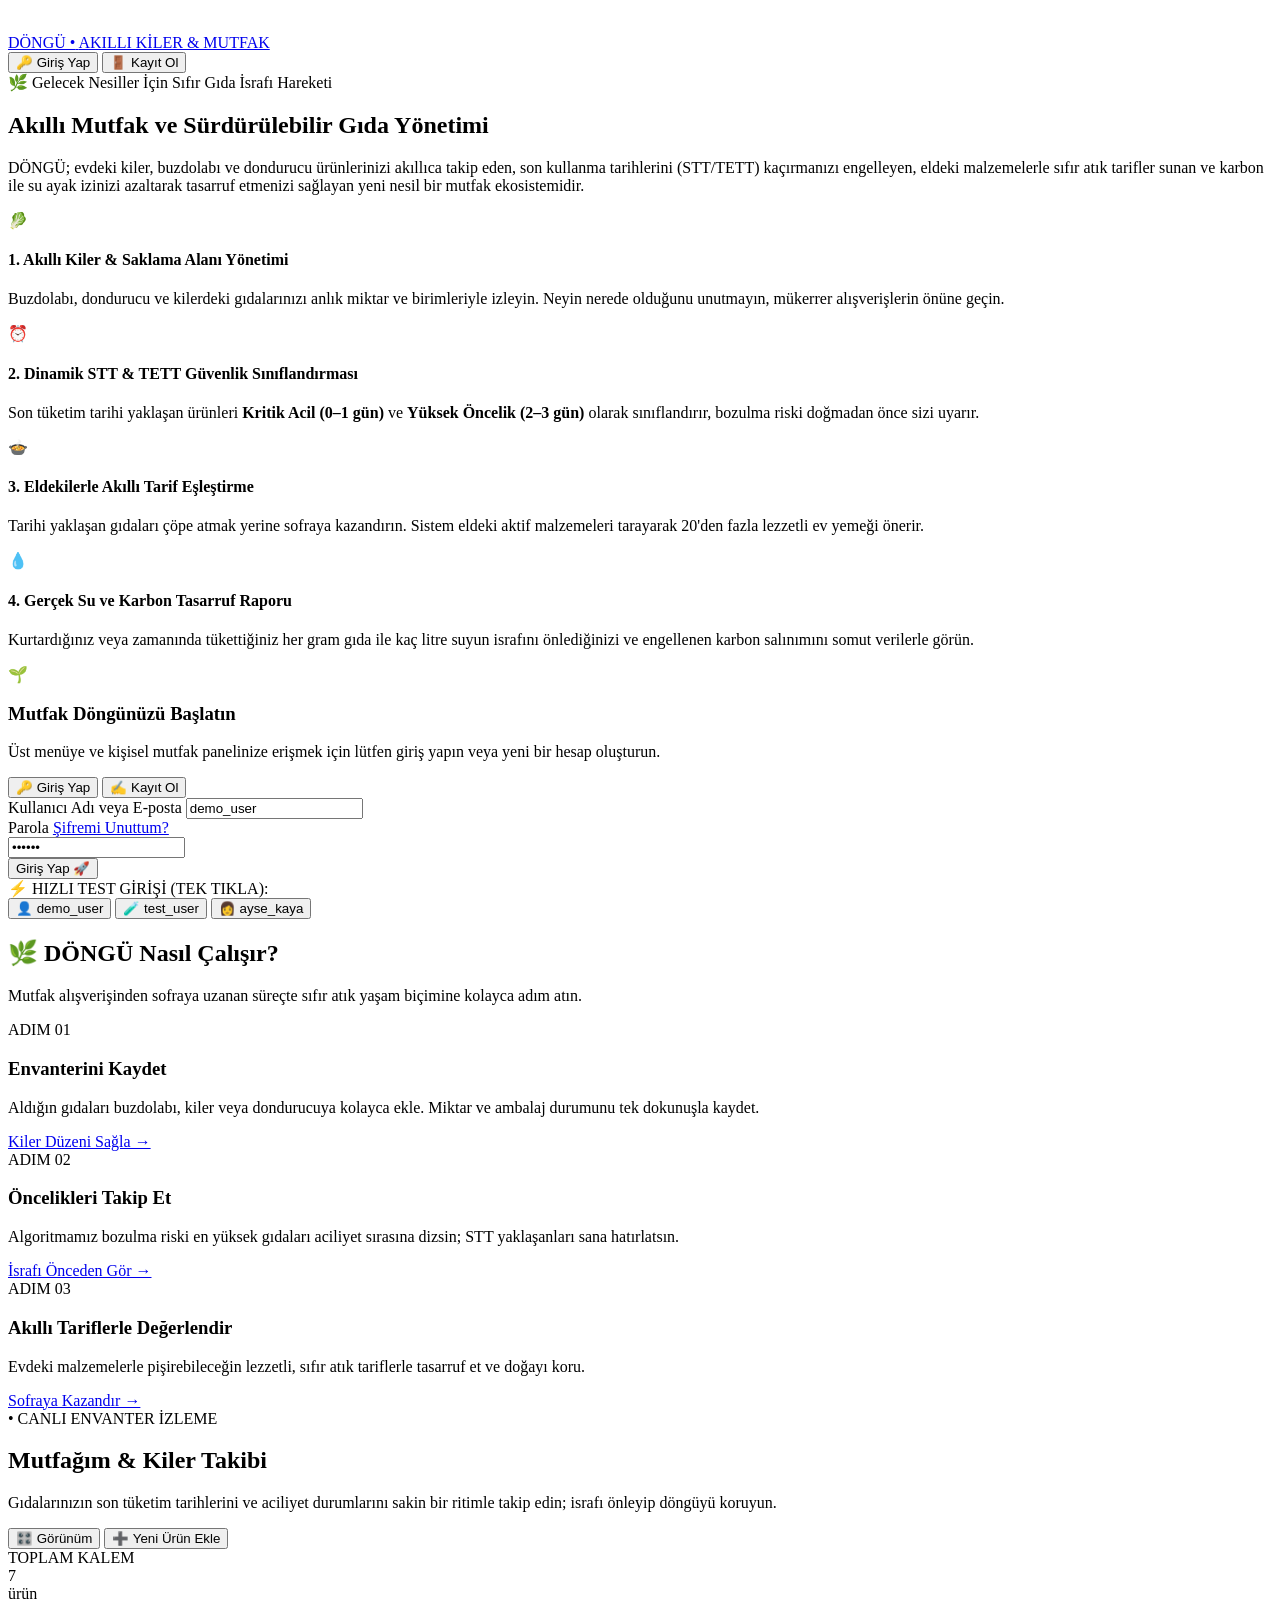
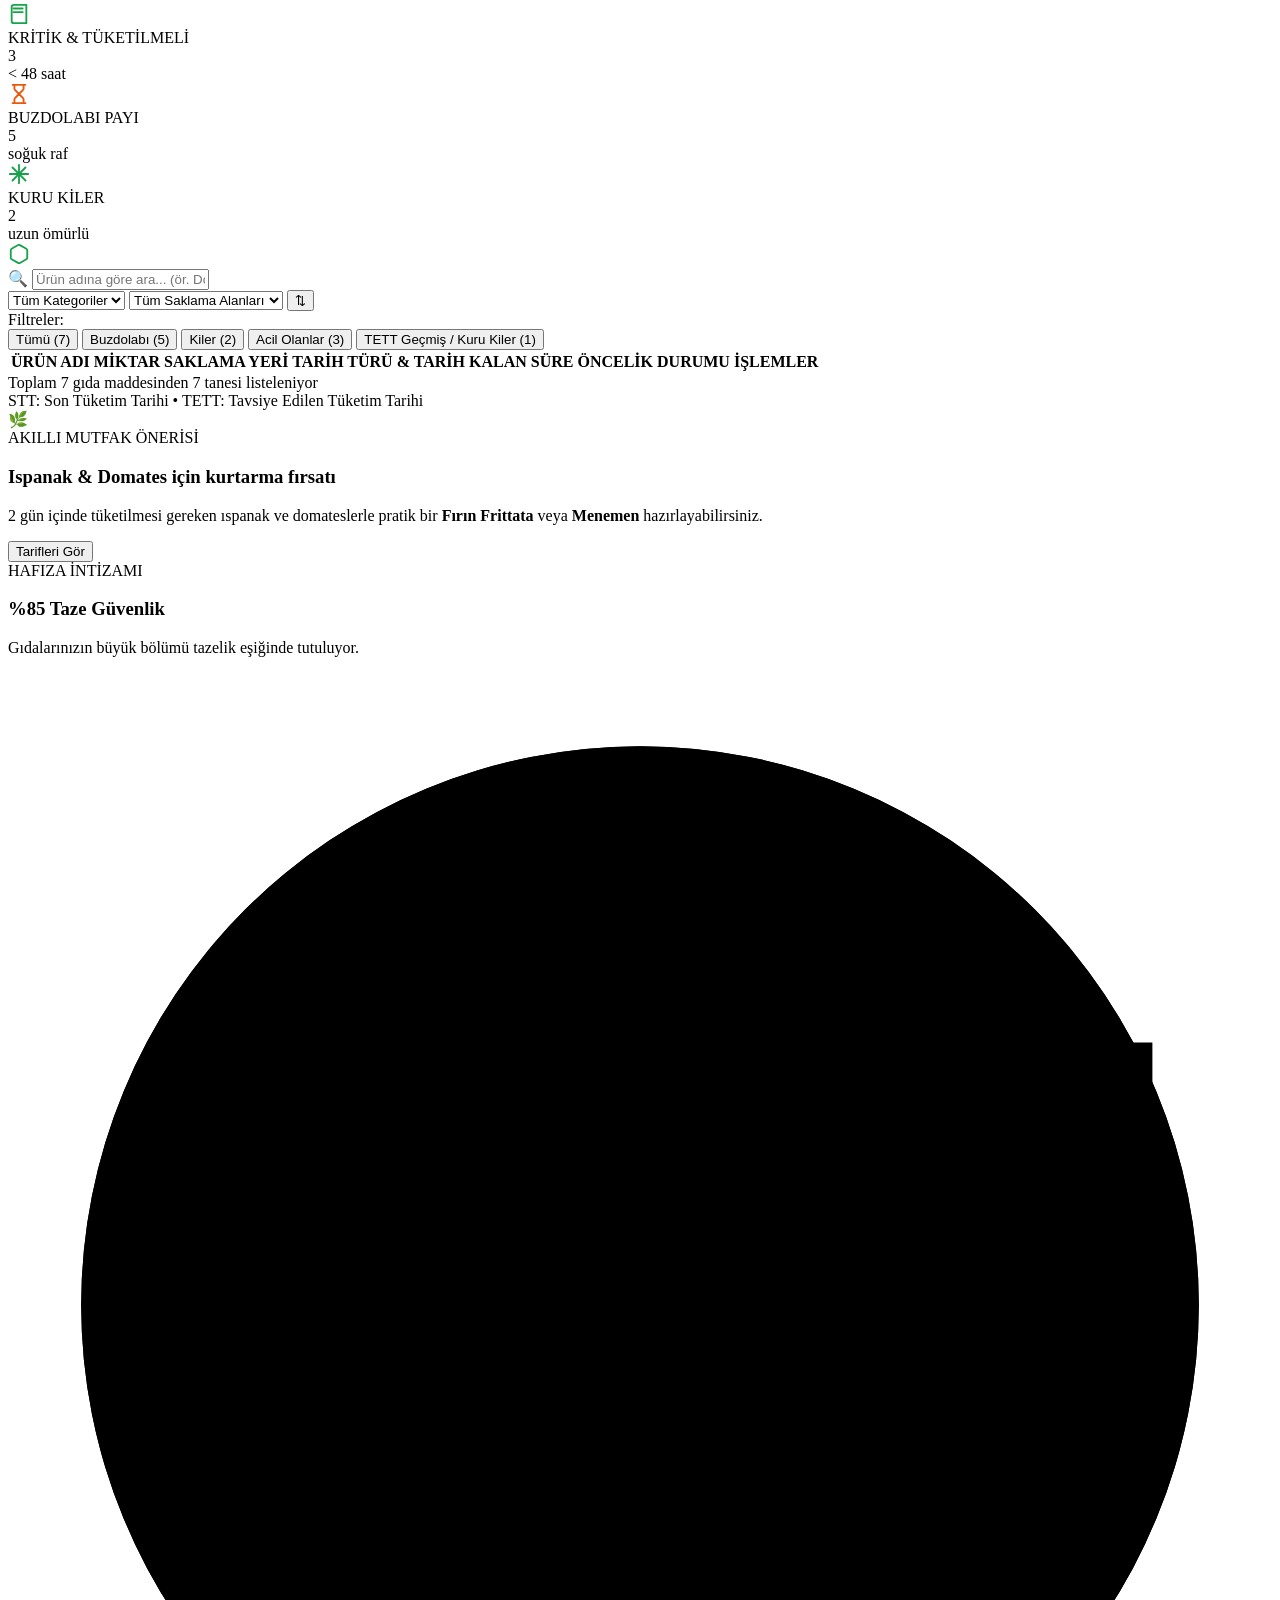
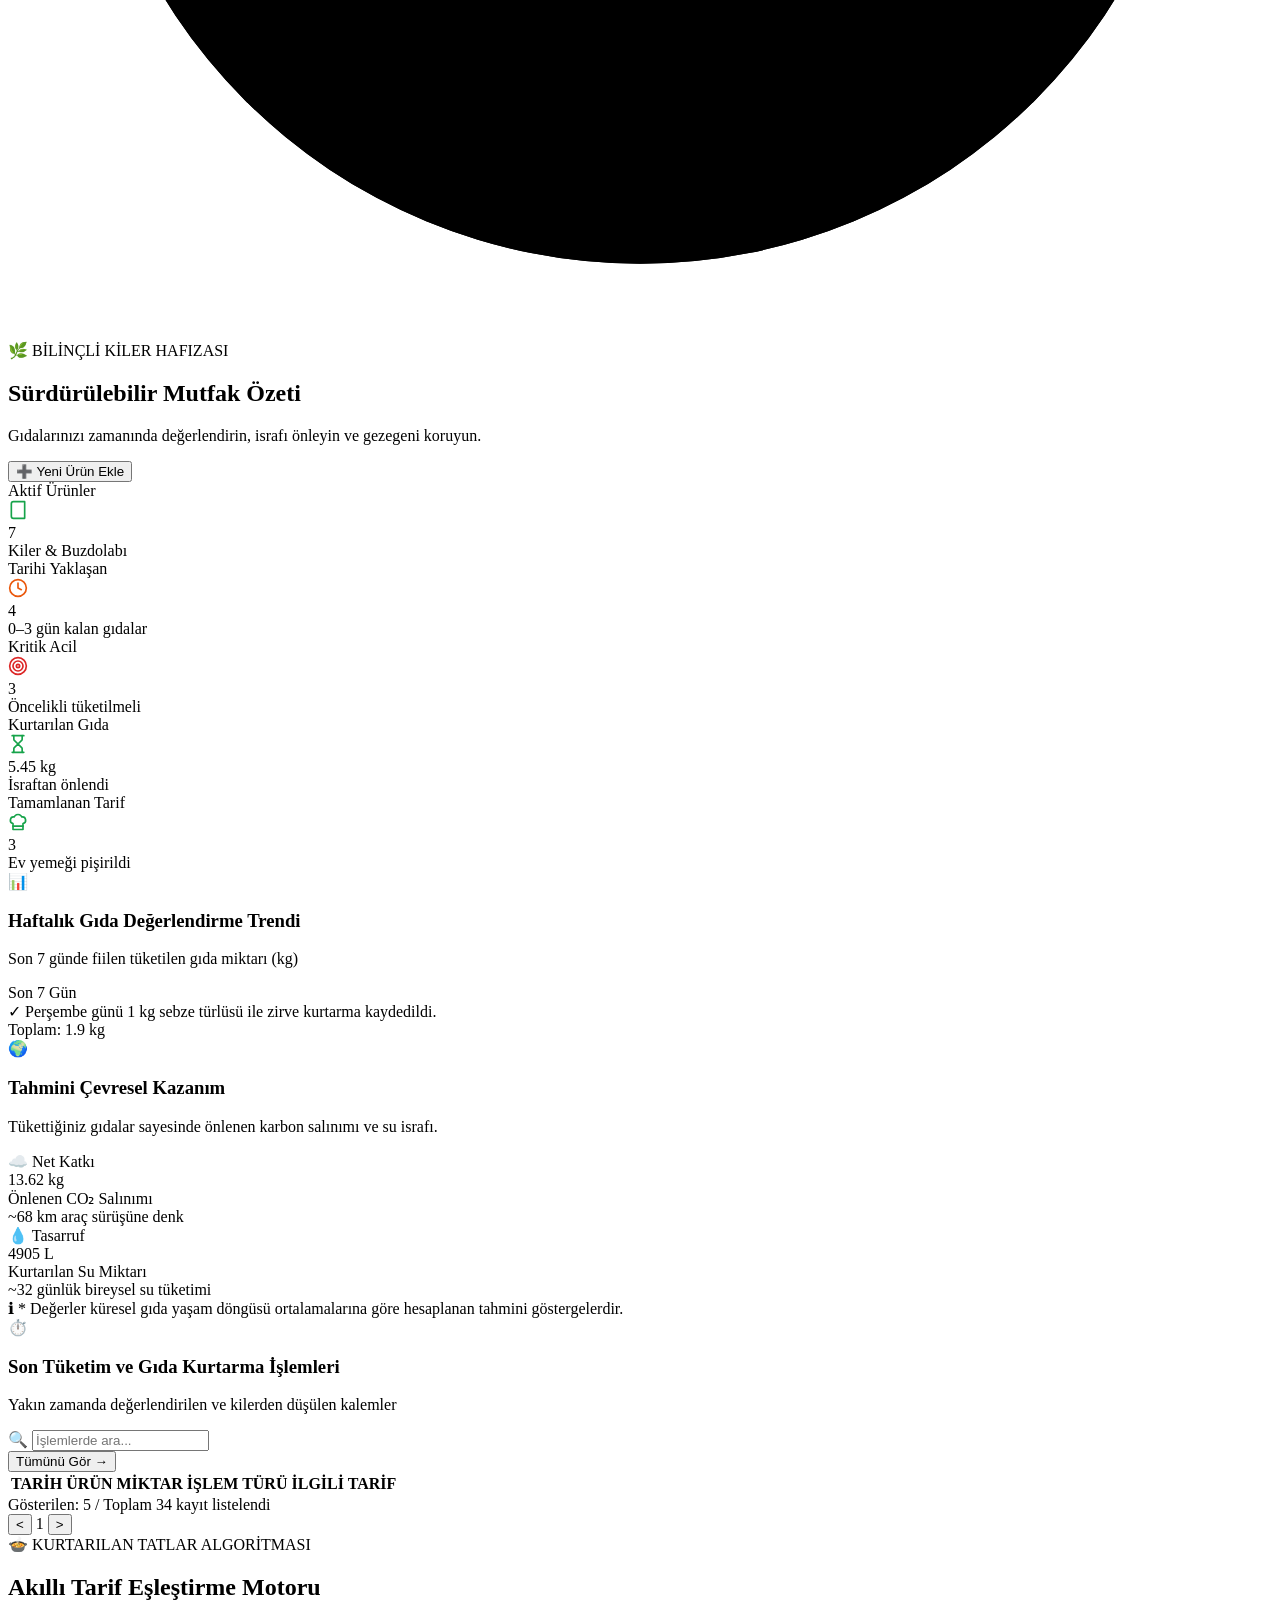
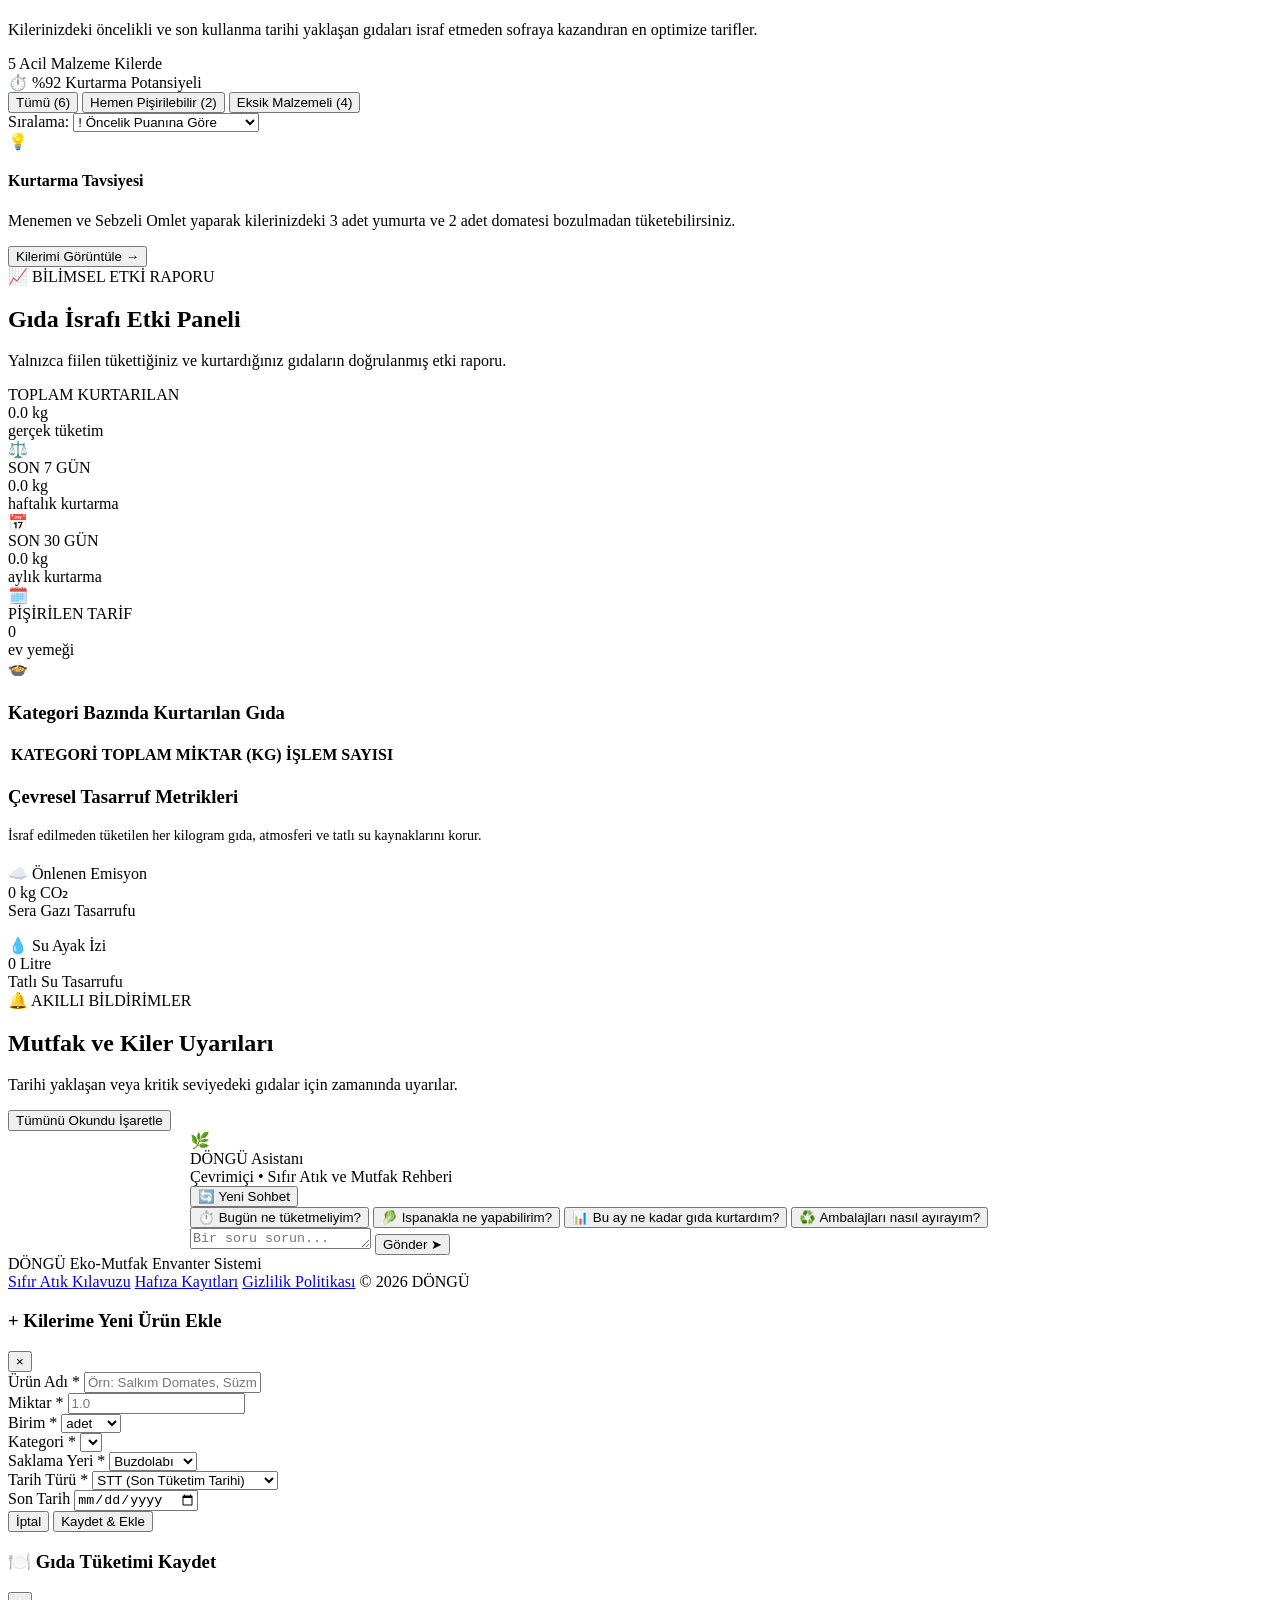
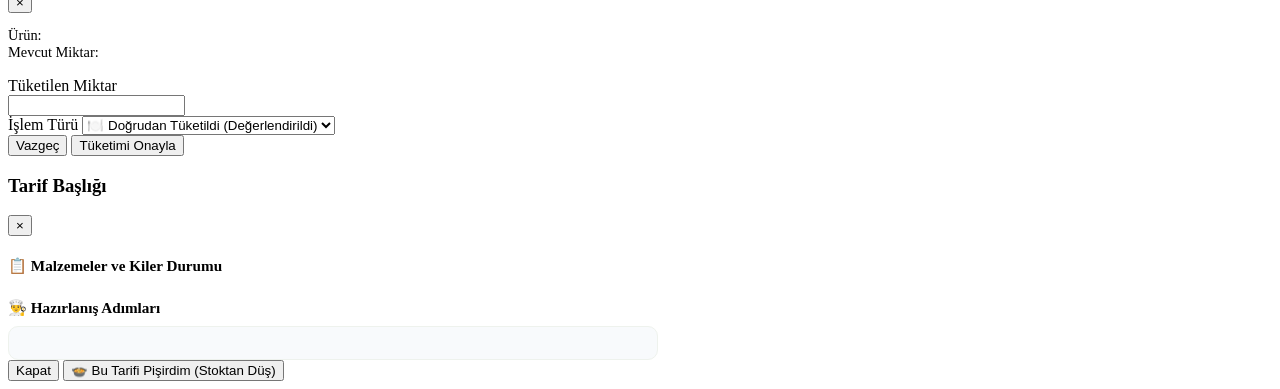
==== commit 73194bff: "agent promptları güncellendi sistem önceki mesajı hatırlatması sağlandı" ====
--- a/frontend/templates/index.html
+++ b/frontend/templates/index.html
@@ -7,8 +7,8 @@
   <link rel="preconnect" href="https://fonts.googleapis.com">
   <link rel="preconnect" href="https://fonts.gstatic.com" crossorigin>
   <link href="https://fonts.googleapis.com/css2?family=Plus+Jakarta+Sans:wght@400;500;600;700;800&display=swap" rel="stylesheet">
-  <link rel="stylesheet" href="/static/css/style.css">
-  <link rel="stylesheet" href="/static/css/chat.css">
+  <link rel="stylesheet" href="/static/css/style.css?v=2.2.0">
+  <link rel="stylesheet" href="/static/css/chat.css?v=2.3.0">
   <link rel="icon" href="data:image/svg+xml,<svg xmlns=%22http://www.w3.org/2000/svg%22 viewBox=%220 0 100 100%22><text y=%22.9em%22 font-size=%2290%22>🌿</text></svg>">
 </head>
 <body>
@@ -71,9 +71,9 @@
             <span class="notif-badge-dot" id="navNotifBadge" style="display: none;"></span>
           </button>
 
-          <div class="nav-user-profile">
-            <div class="user-avatar-circle" id="navUserAvatar">
-              <img src="https://images.unsplash.com/photo-1534528741775-53994a69daeb?w=100&auto=format&fit=crop&q=80" alt="Defne Ece" id="navUserImg">
+          <div class="nav-user-profile" style="display: flex; align-items: center; gap: 8px;">
+            <div class="user-avatar-circle" id="navUserAvatar" style="width: 34px; height: 34px; min-width: 34px; max-width: 34px; border-radius: 50%; overflow: hidden; display: flex; align-items: center; justify-content: center; flex-shrink: 0;">
+              <img src="https://images.unsplash.com/photo-1534528741775-53994a69daeb?w=100&auto=format&fit=crop&q=80" alt="Defne Ece" id="navUserImg" width="34" height="34" style="width: 100%; height: 100%; object-fit: cover; display: block; border-radius: 50%;">
             </div>
             <div class="user-profile-names">
               <span class="user-full-name" id="navUserFullName">Defne Ece</span>
@@ -179,7 +179,7 @@
             <div id="authLoginPane">
               <div id="loginAlert" class="auth-alert"></div>
 
-              <form id="loginForm" onsubmit="handleLoginSubmit(event)">
+              <form id="loginForm" onsubmit="handleLoginSubmit(event); return false;">
                 <div class="form-stitch-group">
                   <label for="loginUsername">Kullanıcı Adı veya E-posta</label>
                   <input type="text" id="loginUsername" placeholder="demo_user" value="demo_user" required autocomplete="username">
@@ -220,7 +220,7 @@
             <div id="authRegisterPane" style="display: none;">
               <div id="registerAlert" class="auth-alert"></div>
 
-              <form id="registerForm" onsubmit="handleRegisterSubmit(event)">
+              <form id="registerForm" onsubmit="handleRegisterSubmit(event); return false;">
                 <div class="form-stitch-group">
                   <label for="regUsername">Kullanıcı Adı</label>
                   <input type="text" id="regUsername" placeholder="En az 3 karakter" minlength="3" required autocomplete="username">
@@ -928,6 +928,10 @@
                 </div>
               </div>
             </div>
+            <button type="button" class="btn-new-chat" id="btnNewChat" onclick="handleNewChat()" title="Yeni Sohbet Başlat">
+              <span>🔄</span>
+              <span>Yeni Sohbet</span>
+            </button>
           </div>
 
           <div class="chat-messages" id="chatMessages">
@@ -947,16 +951,16 @@
           </div>
 
           <div class="suggestions-bar" id="suggestionsBar">
-            <button type="button" class="suggestion-chip" data-question="Bugün ne tüketmeliyim?" onclick="handleChipClick(this)">
+            <button type="button" class="suggestion-chip" data-question="Bugün ne tüketmeliyim?">
               ⏱️ Bugün ne tüketmeliyim?
             </button>
-            <button type="button" class="suggestion-chip" data-question="Ispanakla ne yapabilirim?" onclick="handleChipClick(this)">
+            <button type="button" class="suggestion-chip" data-question="Ispanakla ne yapabilirim?">
               🥬 Ispanakla ne yapabilirim?
             </button>
-            <button type="button" class="suggestion-chip" data-question="Bu ay ne kadar gıda kurtardım?" onclick="handleChipClick(this)">
+            <button type="button" class="suggestion-chip" data-question="Bu ay ne kadar gıda kurtardım?">
               📊 Bu ay ne kadar gıda kurtardım?
             </button>
-            <button type="button" class="suggestion-chip" data-question="Ambalajları nasıl ayırayım?" onclick="handleChipClick(this)">
+            <button type="button" class="suggestion-chip" data-question="Ambalajları nasıl ayırayım?">
               ♻️ Ambalajları nasıl ayırayım?
             </button>
           </div>
@@ -970,7 +974,7 @@
                 placeholder="Bir soru sorun... (örn: Bugün mutfağımda ne pişirebilirim?)"
                 autocomplete="off"
               ></textarea>
-              <button type="button" id="chatSendBtn" class="chat-send-btn" title="Gönder" onclick="handleChatSubmit(event)">
+              <button type="submit" id="chatSendBtn" class="chat-send-btn" title="Gönder">
                 <span>Gönder</span>
                 <span>➤</span>
               </button>
@@ -1012,7 +1016,7 @@
         <h3>+ Kilerime Yeni Ürün Ekle</h3>
         <button class="modal-close" onclick="closeModal('addProductModal')">&times;</button>
       </div>
-      <form id="addProductForm">
+      <form id="addProductForm" onsubmit="handleAddProductSubmit(event); return false;">
         <div class="modal-body">
           <div class="form-group">
             <label class="form-label">Ürün Adı *</label>
@@ -1086,7 +1090,7 @@
         <h3>🍽️ Gıda Tüketimi Kaydet</h3>
         <button class="modal-close" onclick="closeModal('consumeModal')">&times;</button>
       </div>
-      <form id="consumeProductForm">
+      <form id="consumeProductForm" onsubmit="handleConsumeSubmit(event); return false;">
         <div class="modal-body">
           <p style="margin-bottom: 1rem; color: var(--text-muted); font-size: 0.9rem;">
             Ürün: <strong id="consumeProdName" style="color: var(--primary-forest);"></strong><br>
@@ -1149,8 +1153,8 @@
   <div class="toast-container" id="toastContainer"></div>
 
   <!-- SCRIPTS -->
-  <script src="/static/js/api.js"></script>
-  <script src="/static/js/app.js"></script>
-  <script src="/static/js/chat.js"></script>
+  <script src="/static/js/api.js?v=2.2.0"></script>
+  <script src="/static/js/app.js?v=2.2.0"></script>
+  <script src="/static/js/chat.js?v=2.3.0"></script>
 </body>
 </html>
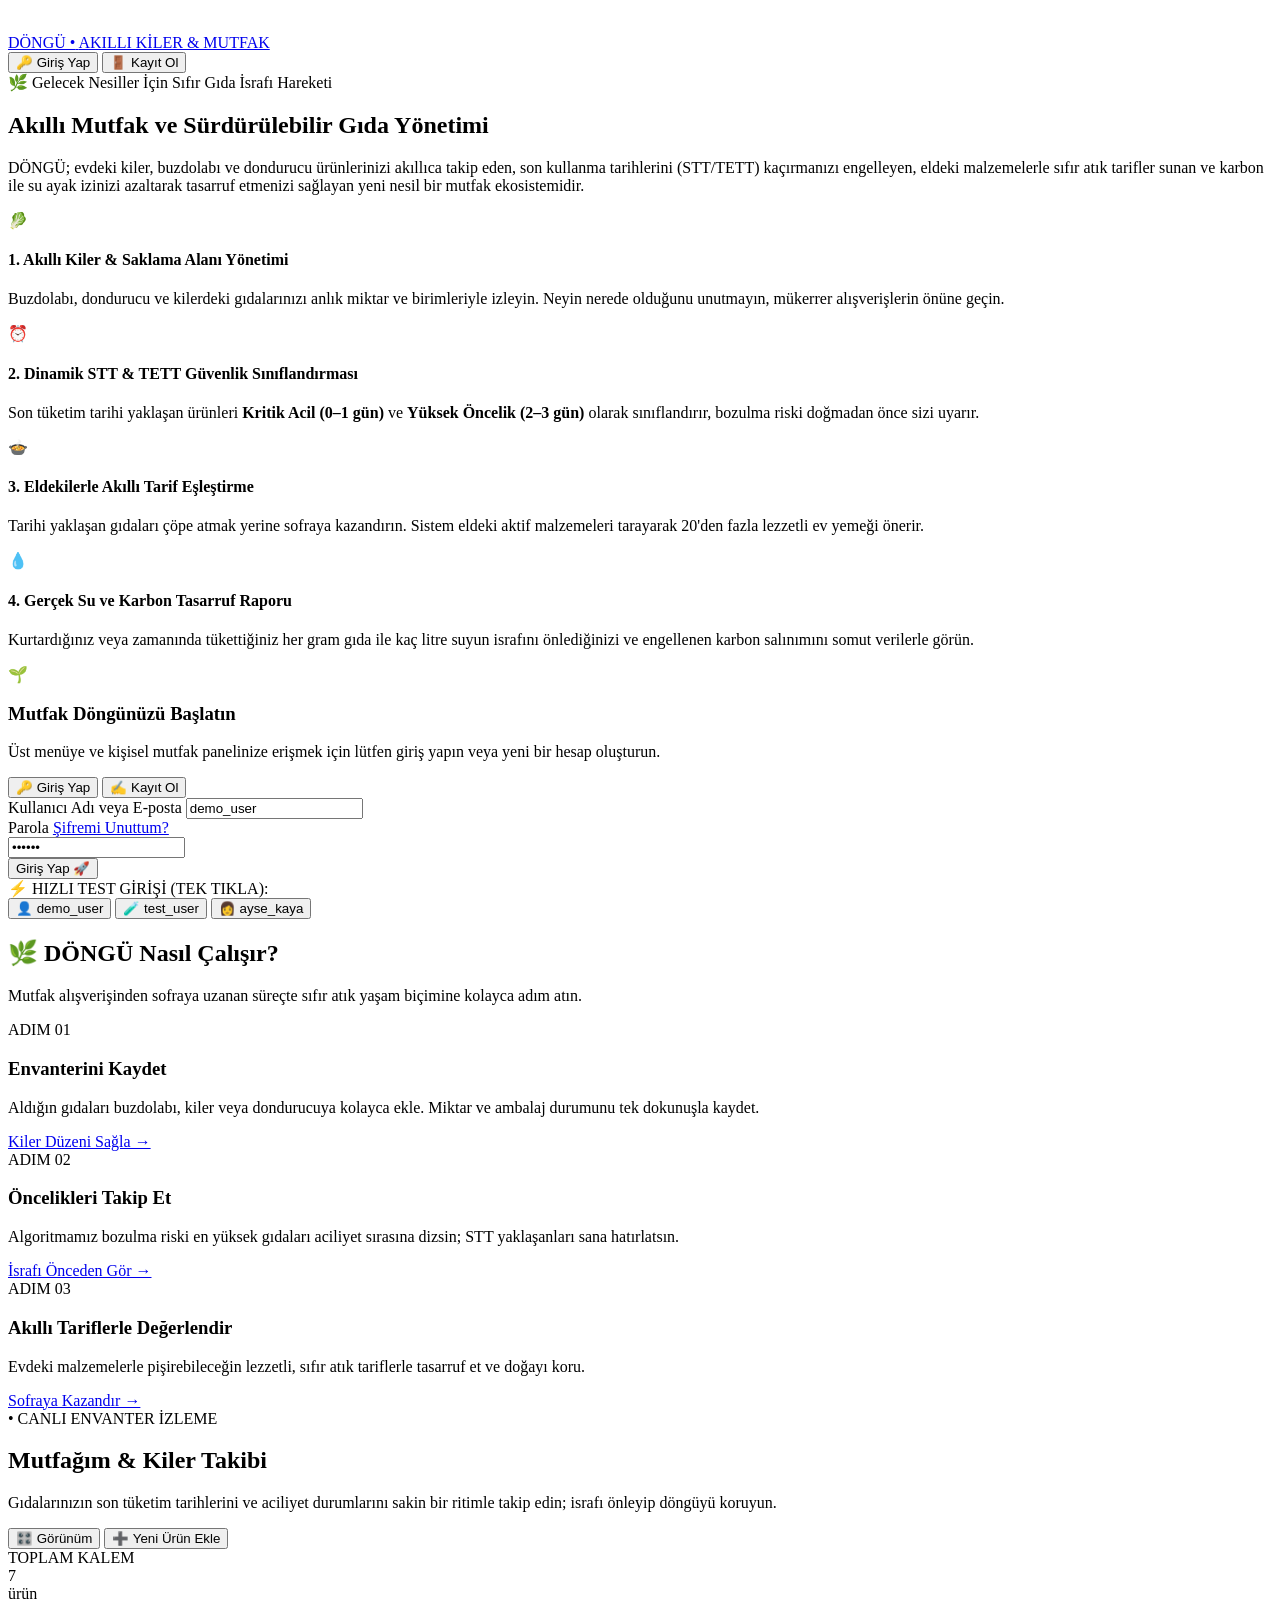
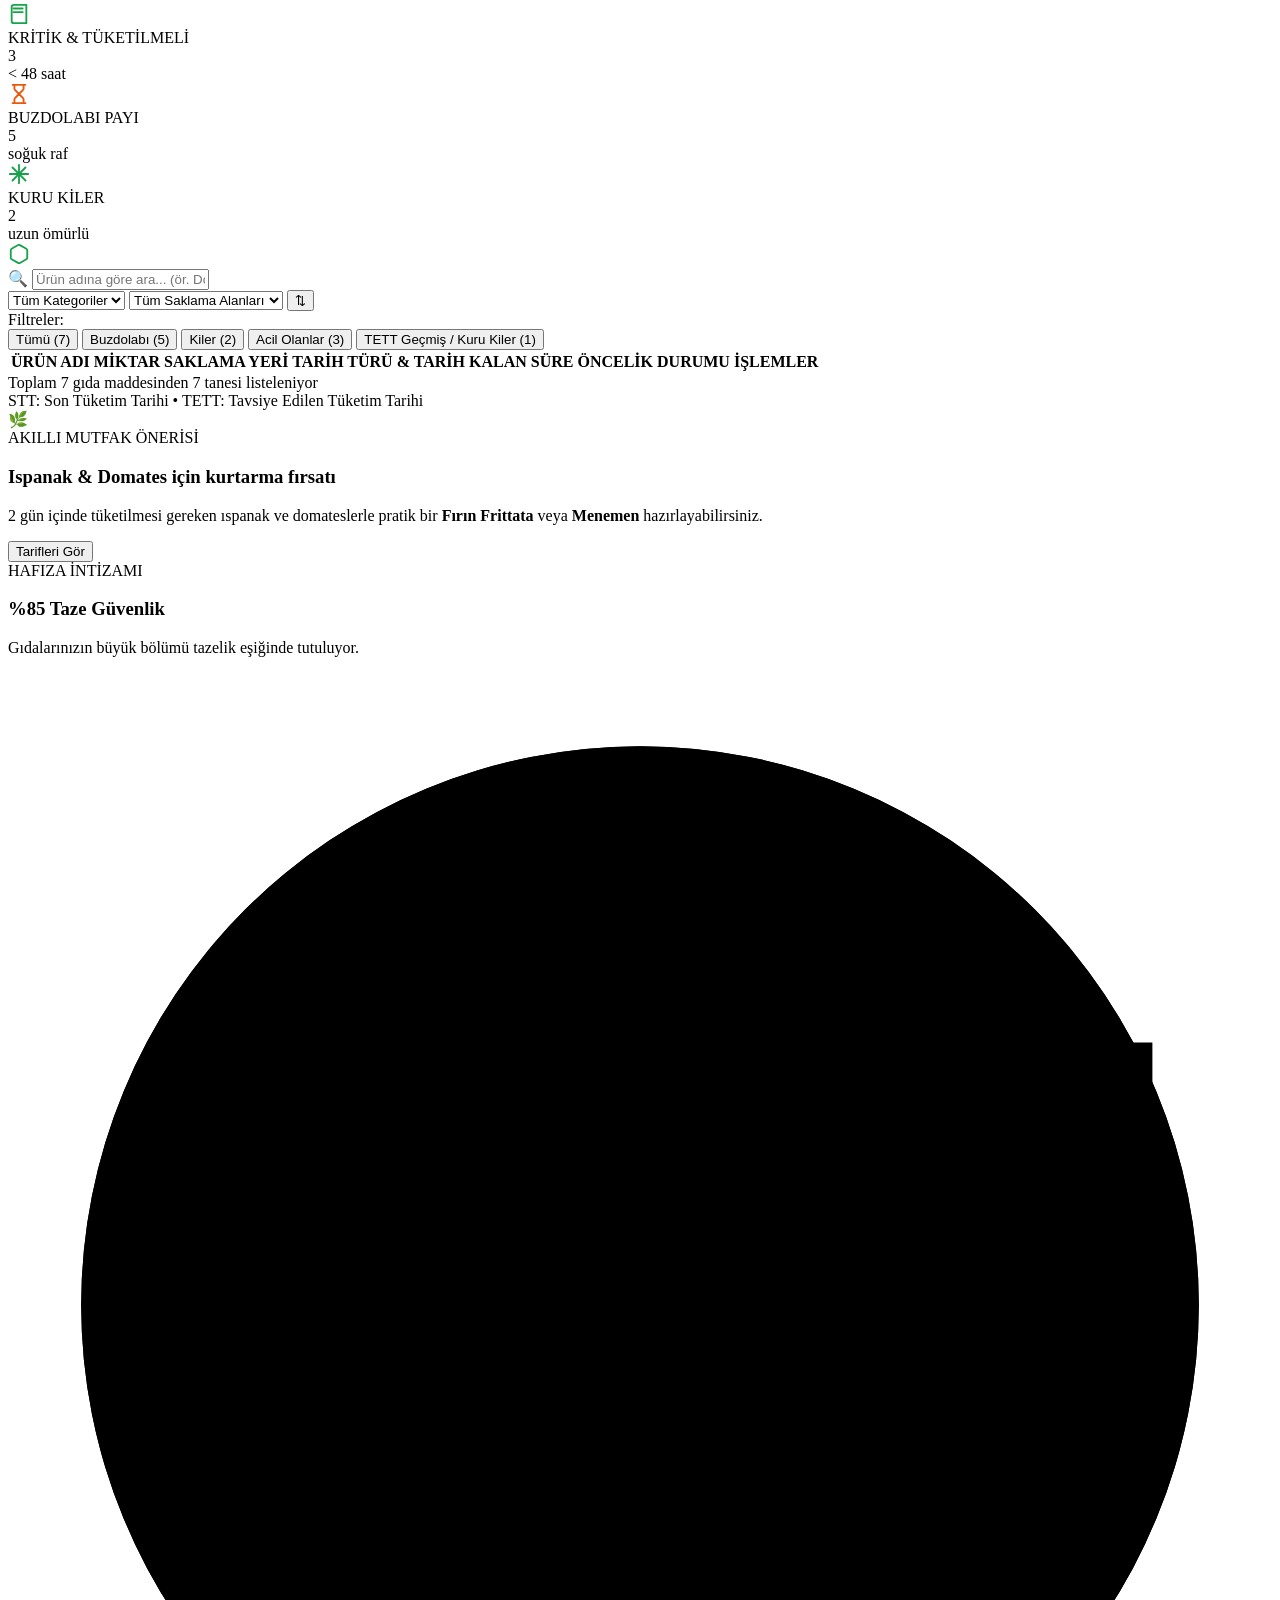
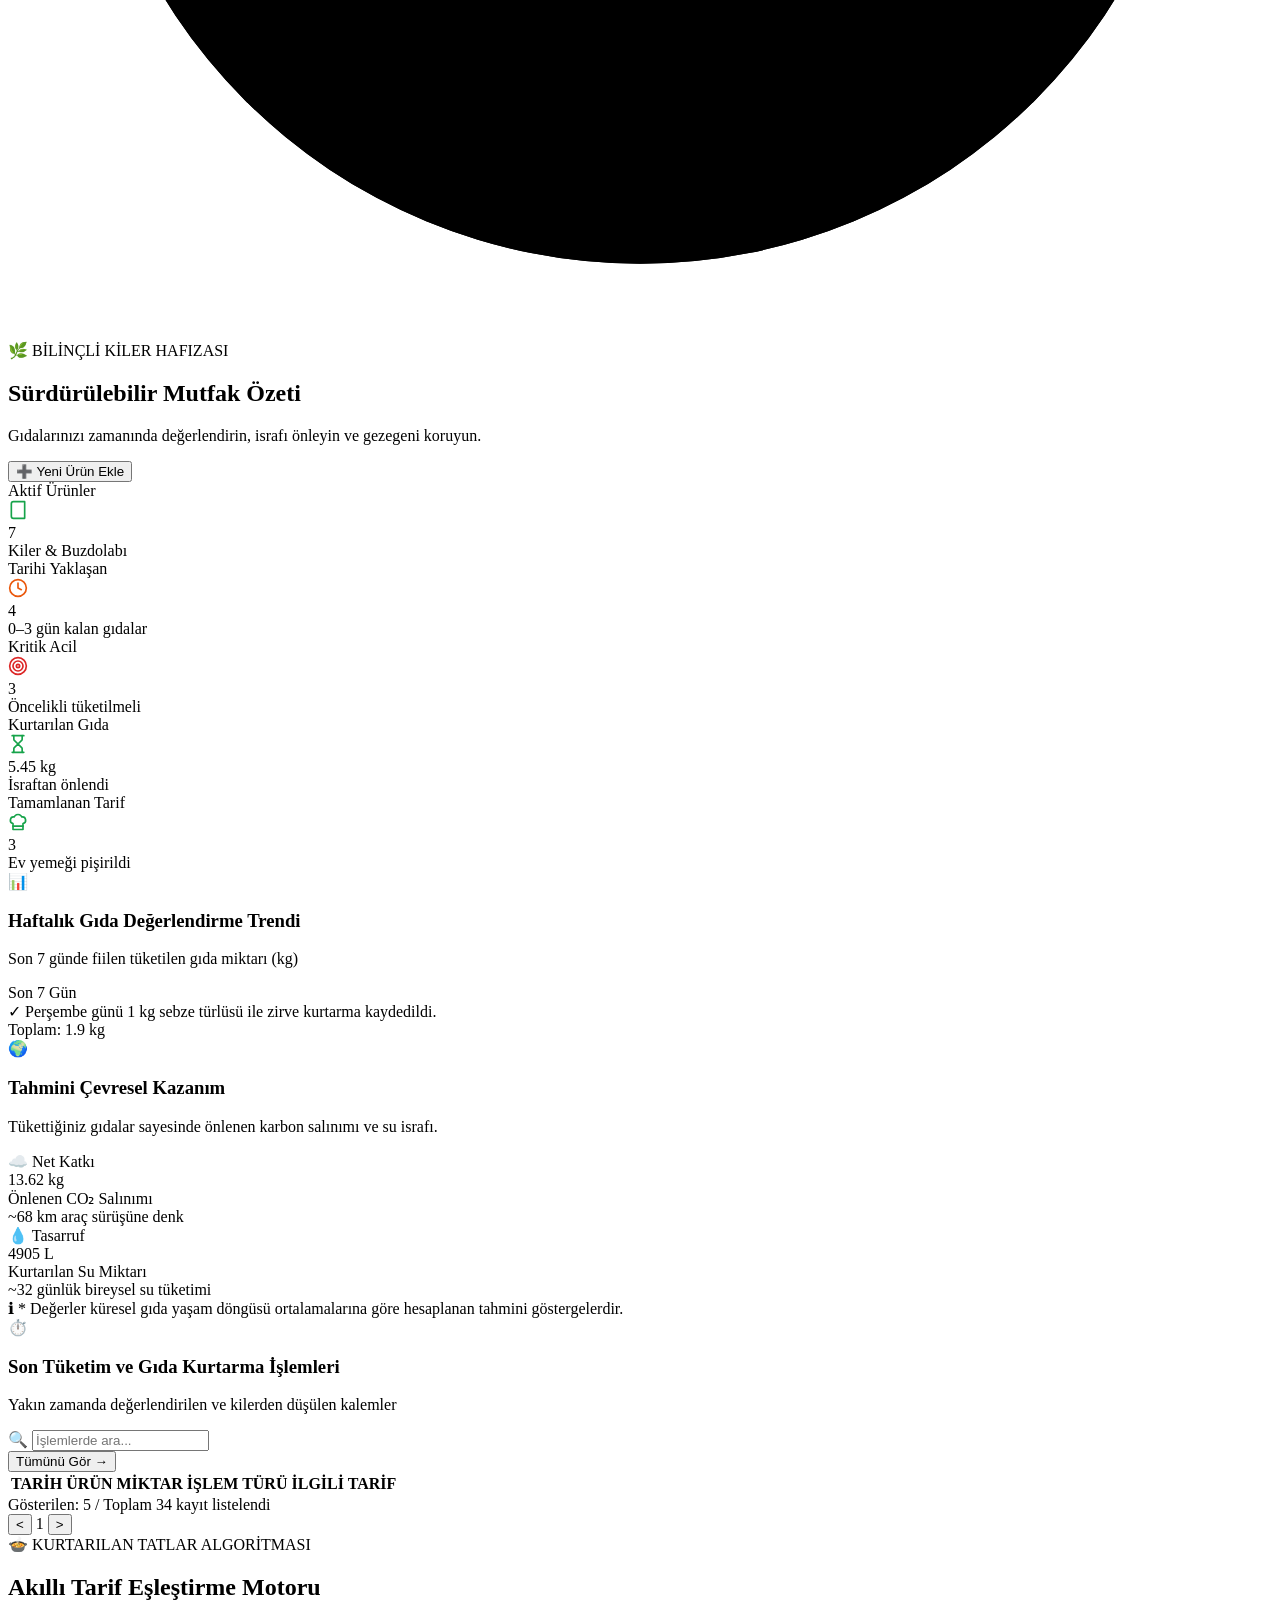
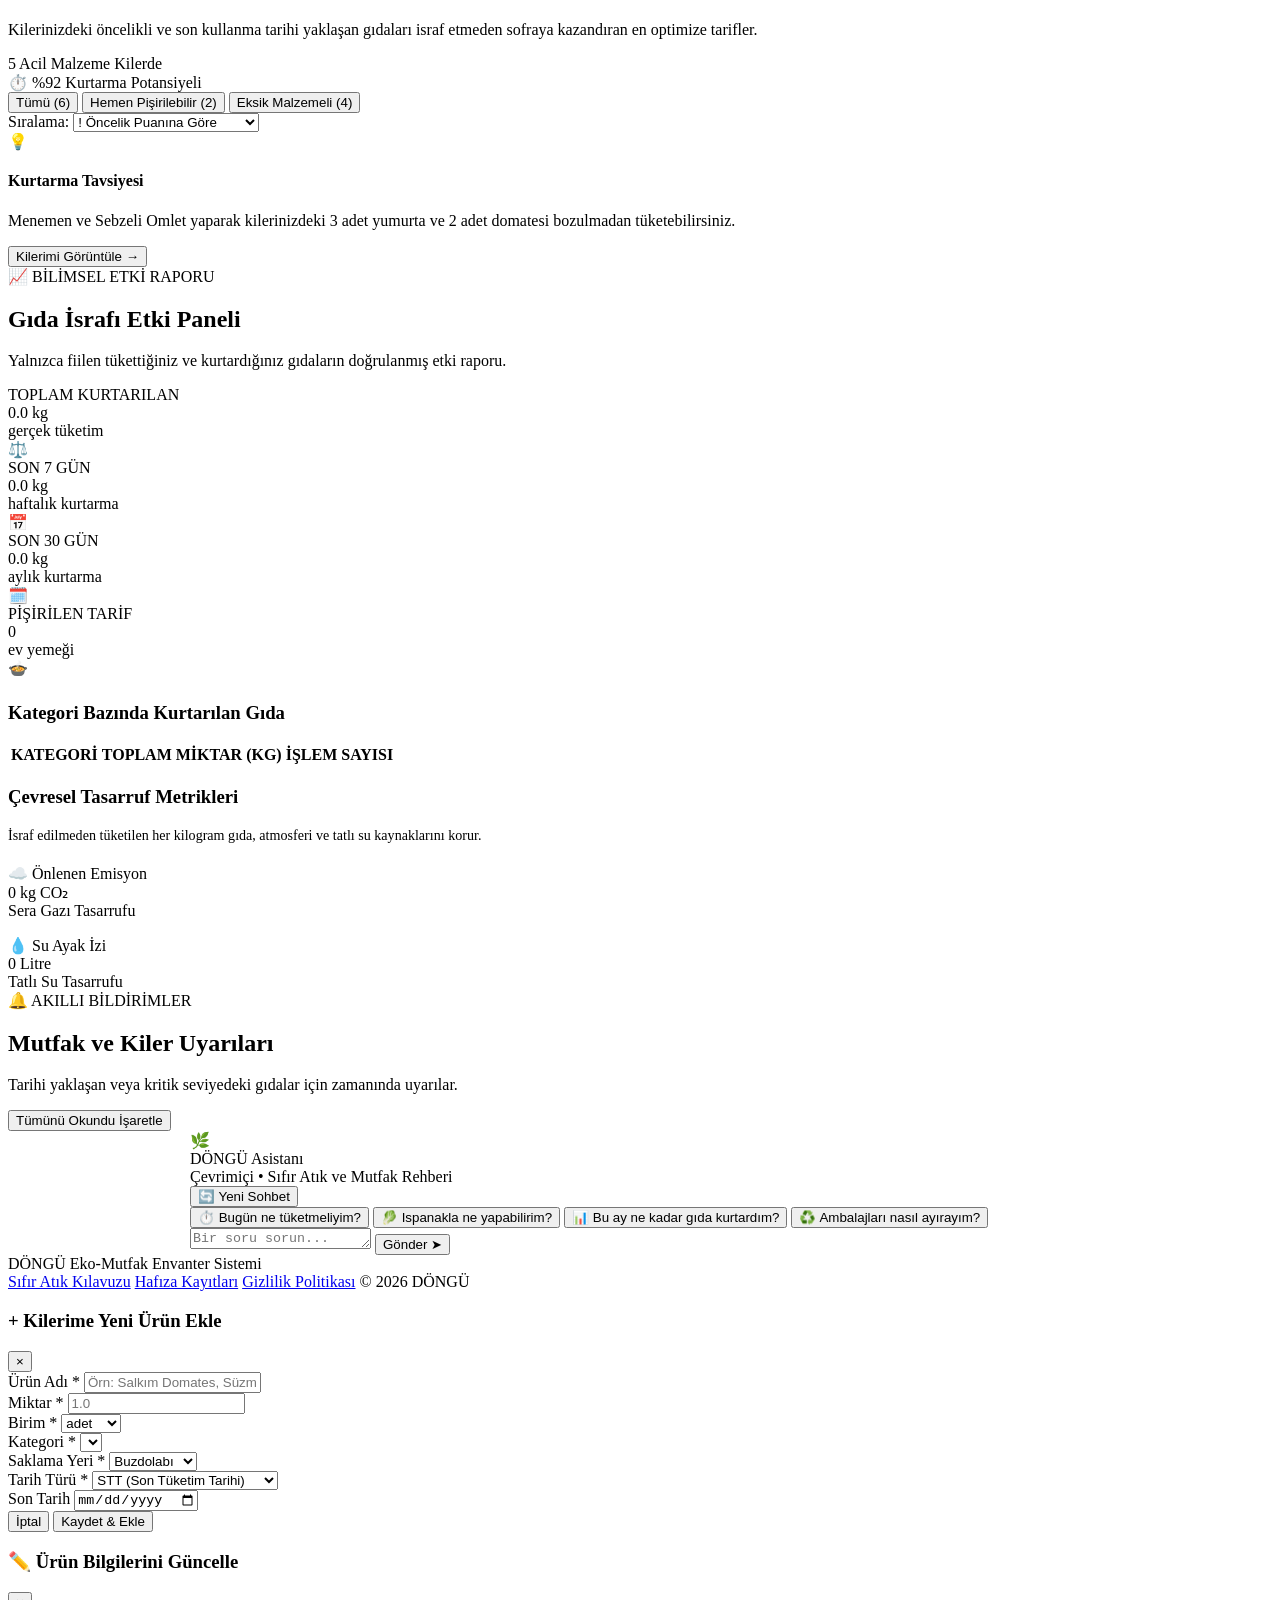
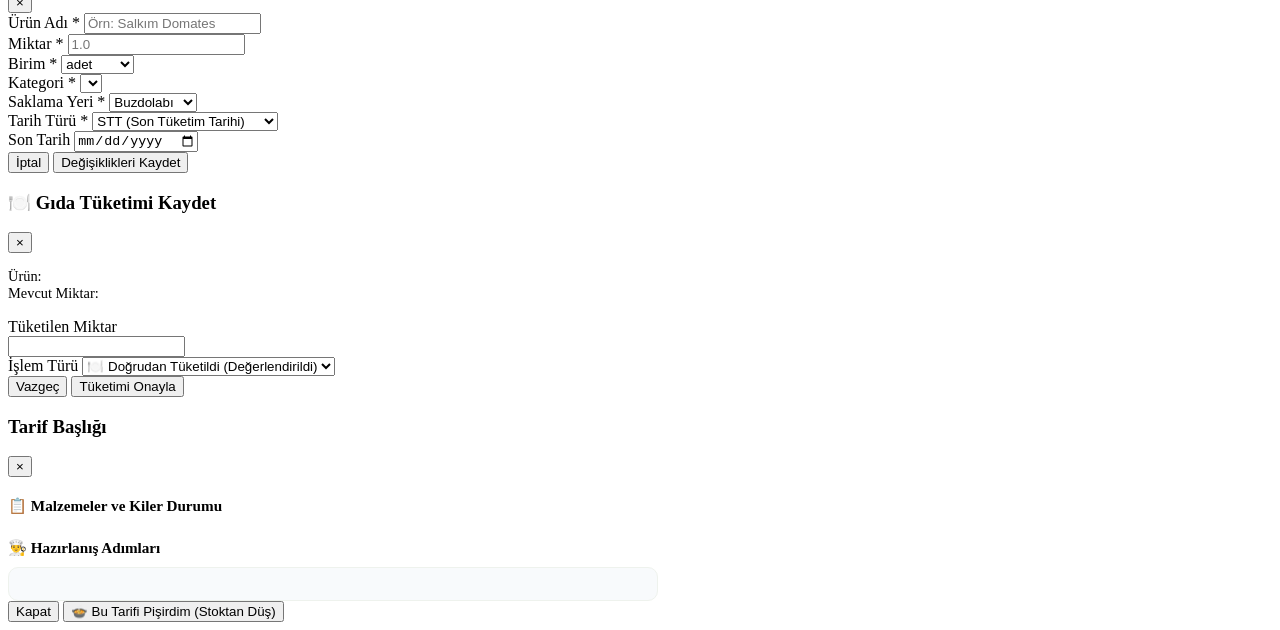
==== commit 91d5bf8b: "ürün güncelleme eklendi" ====
--- a/frontend/templates/index.html
+++ b/frontend/templates/index.html
@@ -1083,6 +1083,86 @@
     </div>
   </div>
 
+  <!-- 1.1 ÜRÜN BİLGİLERİNİ GÜNCELLE MODALI -->
+  <div class="modal-overlay" id="editProductModal">
+    <div class="modal-box">
+      <div class="modal-header">
+        <h3>✏️ Ürün Bilgilerini Güncelle</h3>
+        <button class="modal-close" onclick="closeModal('editProductModal')">&times;</button>
+      </div>
+      <form id="editProductForm" onsubmit="handleEditProductSubmit(event); return false;">
+        <input type="hidden" id="editProdId">
+        <div class="modal-body">
+          <div class="form-group">
+            <label class="form-label">Ürün Adı *</label>
+            <input type="text" id="editProdName" class="form-control" placeholder="Örn: Salkım Domates" required>
+          </div>
+
+          <div class="form-row">
+            <div class="form-group">
+              <label class="form-label">Miktar *</label>
+              <input type="number" id="editProdQuantity" class="form-control" step="0.01" min="0.01" placeholder="1.0" required>
+            </div>
+            <div class="form-group">
+              <label class="form-label">Birim *</label>
+              <select id="editProdUnit" class="form-control" required>
+                <option value="adet">adet</option>
+                <option value="kg">kg</option>
+                <option value="gram">gram</option>
+                <option value="litre">litre</option>
+                <option value="ml">ml</option>
+                <option value="paket">paket</option>
+                <option value="demet">demet</option>
+                <option value="kaşık">kaşık</option>
+                <option value="porsiyon">porsiyon</option>
+                <option value="dilim">dilim</option>
+                <option value="kutu">kutu</option>
+                <option value="bardak">bardak</option>
+                <option value="kavanoz">kavanoz</option>
+              </select>
+            </div>
+          </div>
+
+          <div class="form-row">
+            <div class="form-group">
+              <label class="form-label">Kategori *</label>
+              <select id="editProdCategory" class="form-control" required>
+                <!-- Dinamik Kategoriler -->
+              </select>
+            </div>
+            <div class="form-group">
+              <label class="form-label">Saklama Yeri *</label>
+              <select id="editProdStorage" class="form-control" required>
+                <option value="fridge">Buzdolabı</option>
+                <option value="freezer">Dondurucu</option>
+                <option value="pantry">Kiler</option>
+              </select>
+            </div>
+          </div>
+
+          <div class="form-row">
+            <div class="form-group">
+              <label class="form-label">Tarih Türü *</label>
+              <select id="editProdDateType" class="form-control" onchange="document.getElementById('editProdExpiry').required = (this.value !== 'NONE')">
+                <option value="STT">STT (Son Tüketim Tarihi)</option>
+                <option value="TETT">TETT (Tavsiye Edilen Tarih)</option>
+                <option value="NONE">Tarihsiz (NONE)</option>
+              </select>
+            </div>
+            <div class="form-group">
+              <label class="form-label">Son Tarih</label>
+              <input type="date" id="editProdExpiry" class="form-control">
+            </div>
+          </div>
+        </div>
+        <div class="modal-footer">
+          <button type="button" class="btn-stitch-secondary" onclick="closeModal('editProductModal')">İptal</button>
+          <button type="submit" class="btn-stitch-primary">Değişiklikleri Kaydet</button>
+        </div>
+      </form>
+    </div>
+  </div>
+
   <!-- 2. TÜKETİM KAYDI MODALI -->
   <div class="modal-overlay" id="consumeModal">
     <div class="modal-box">
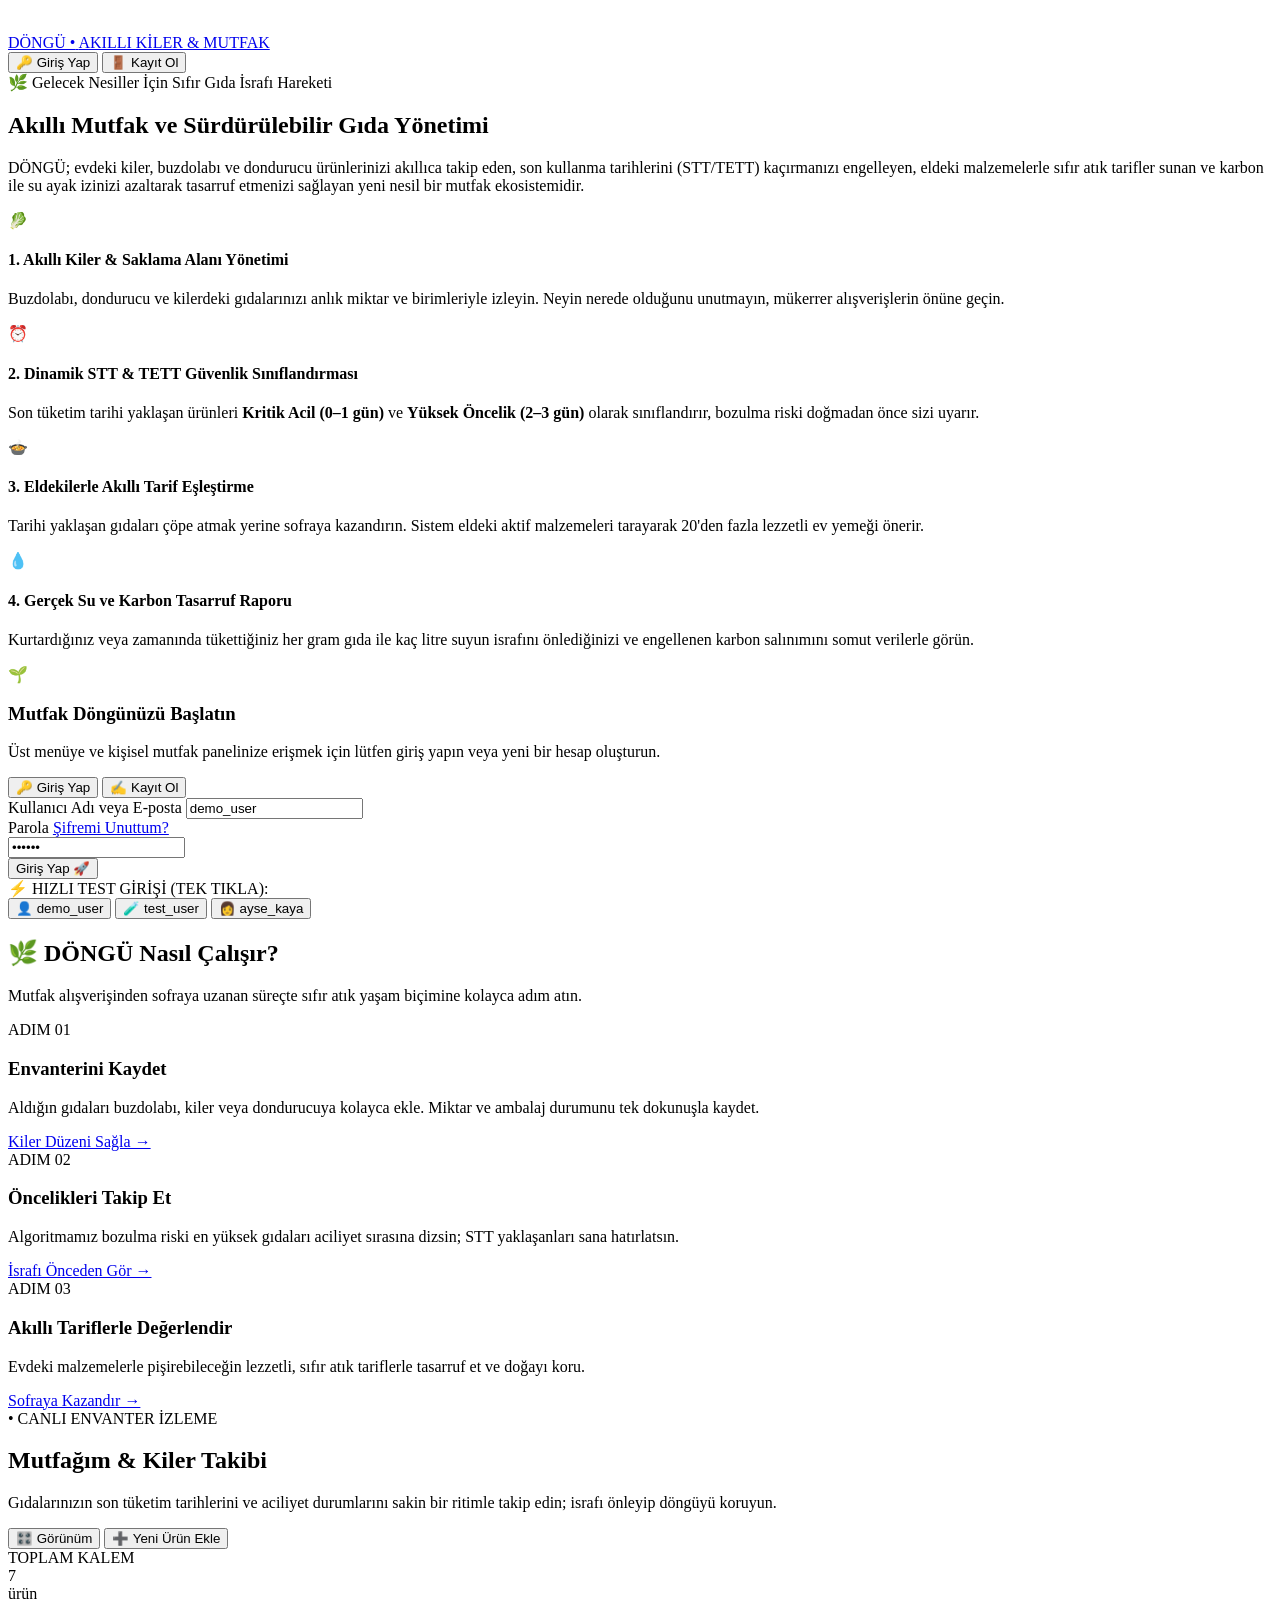
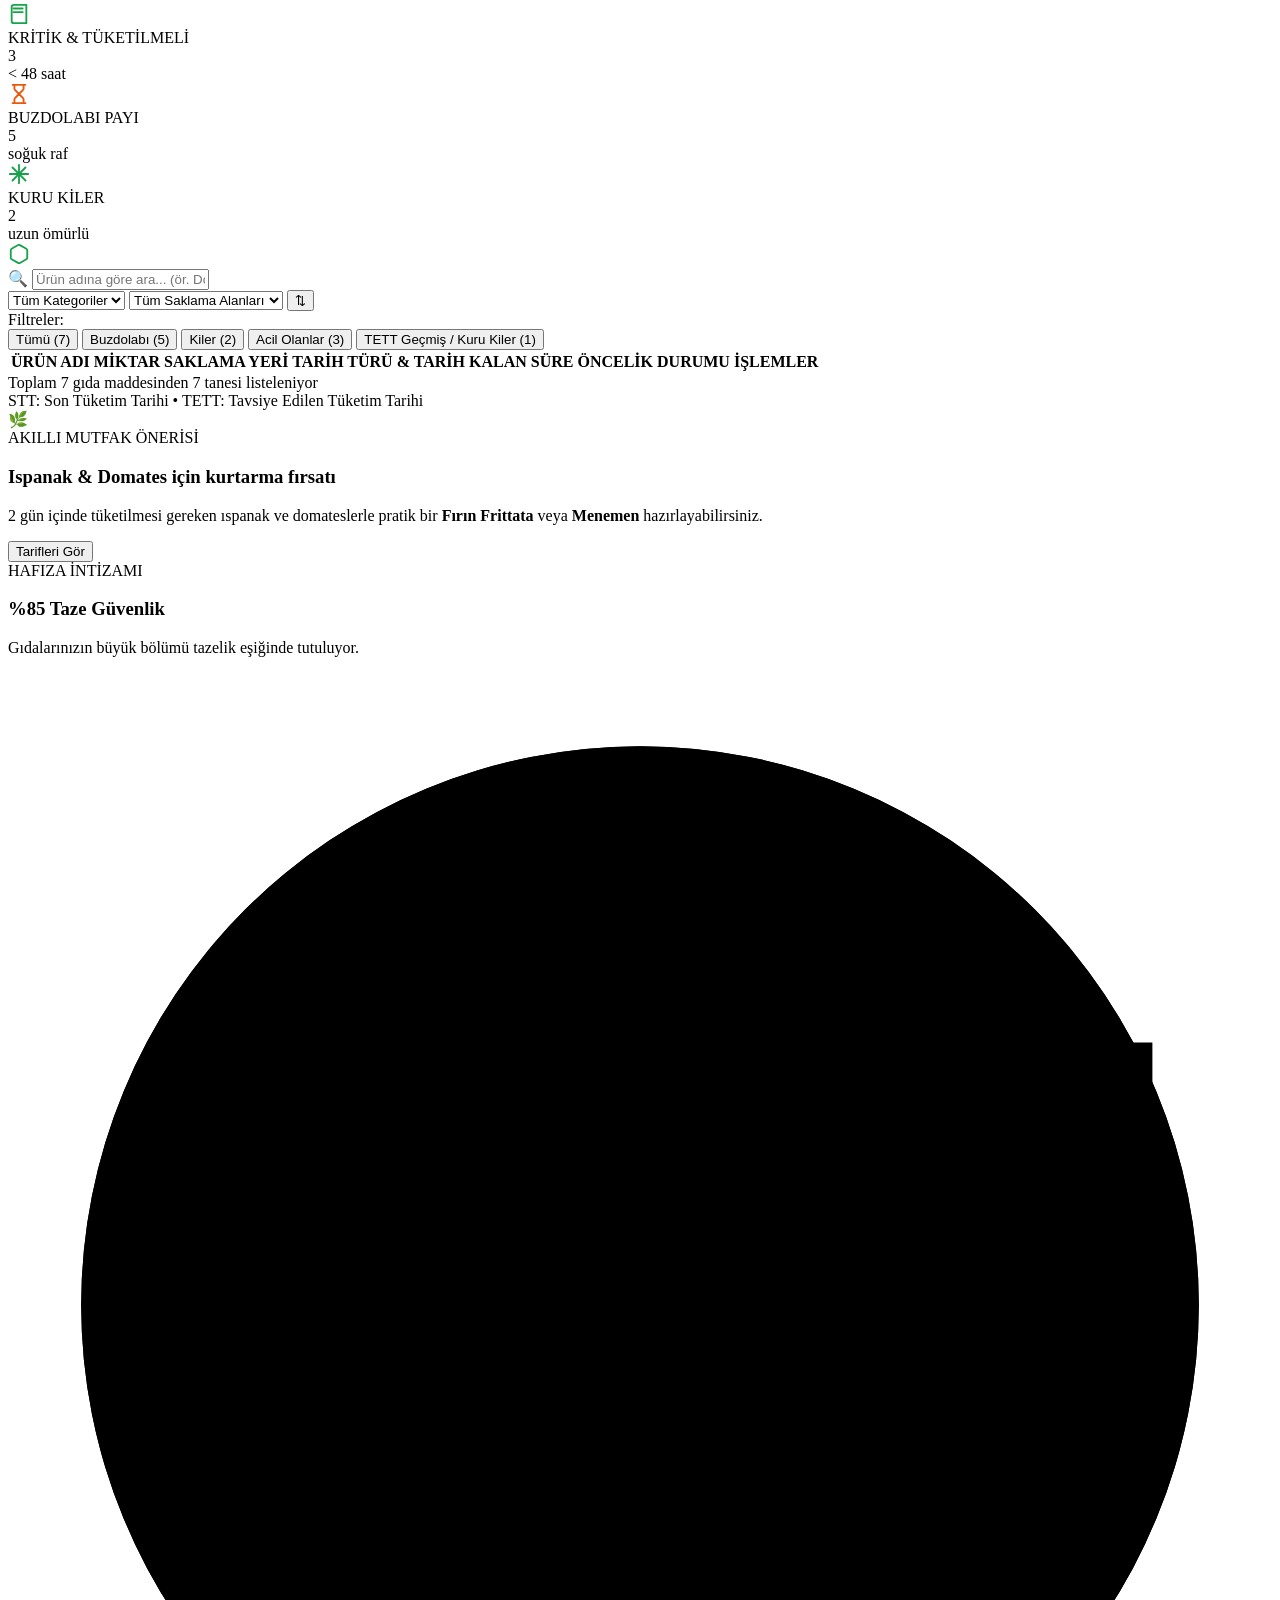
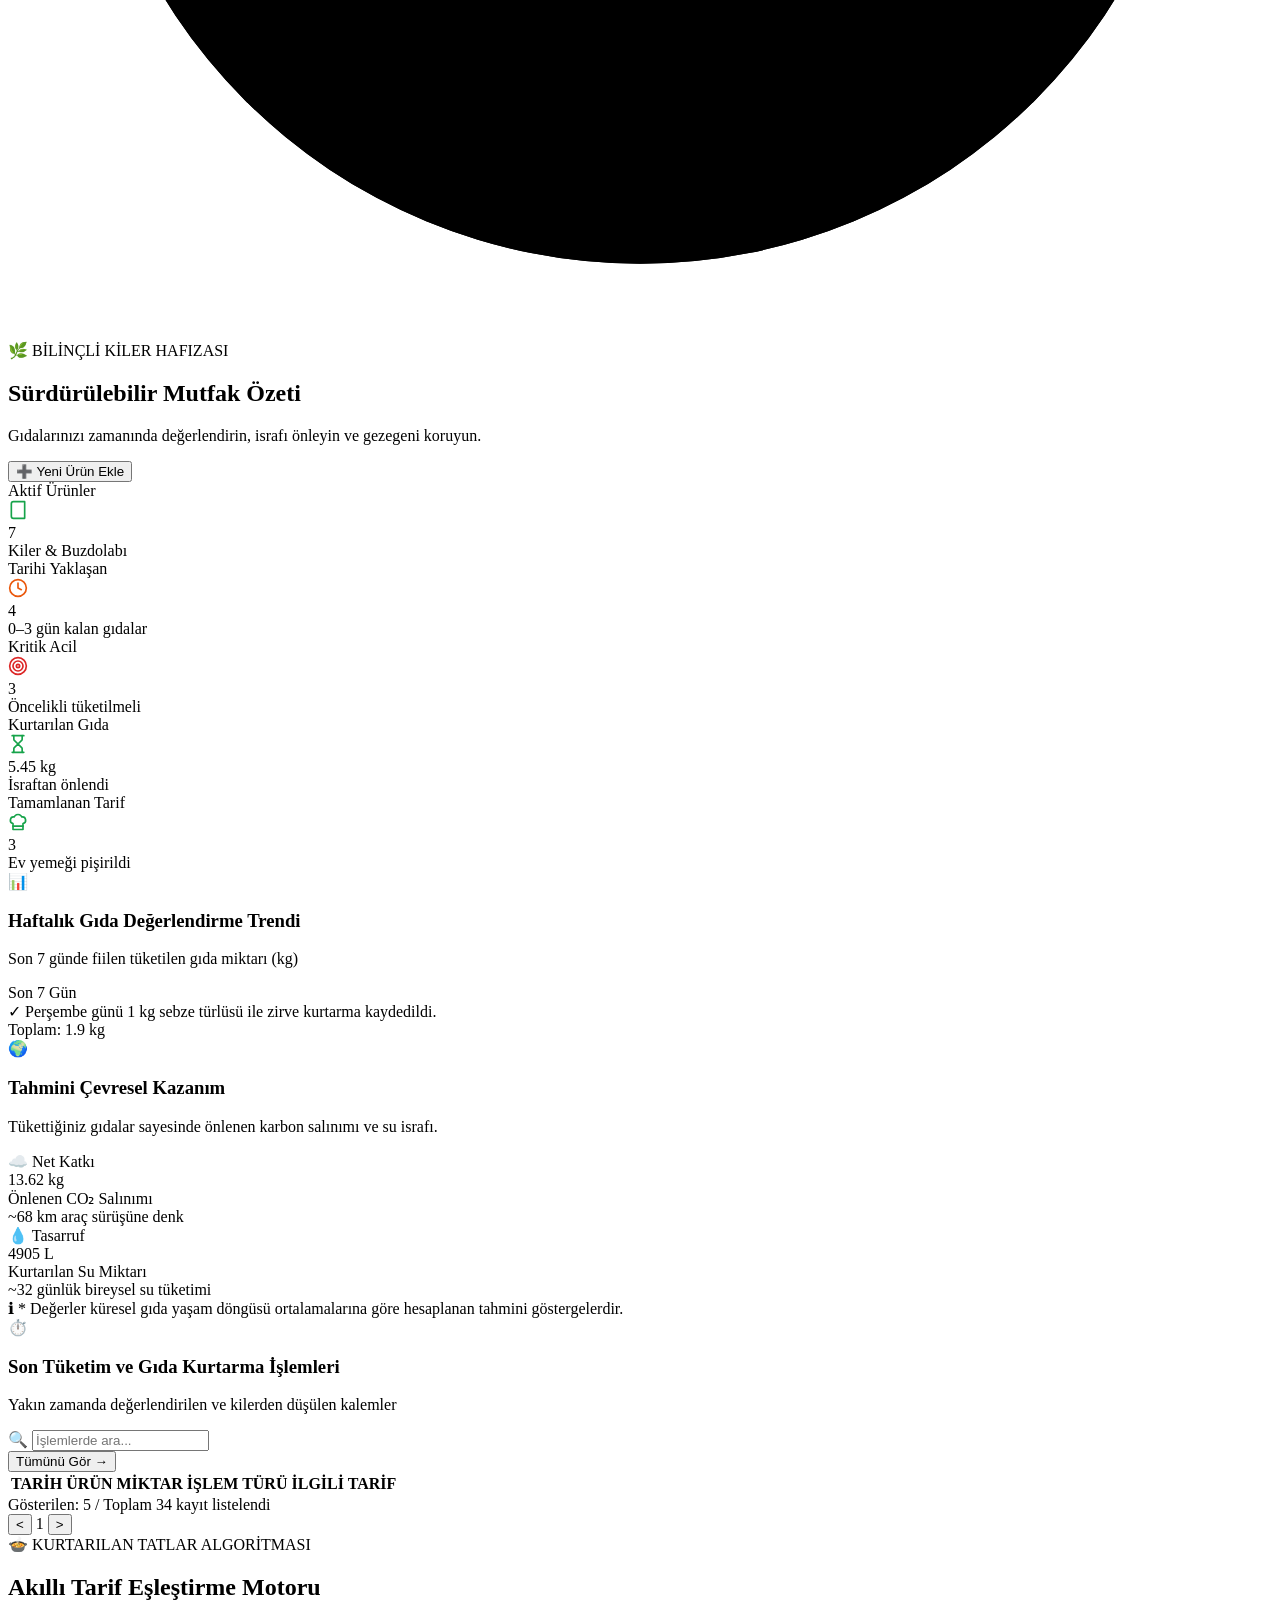
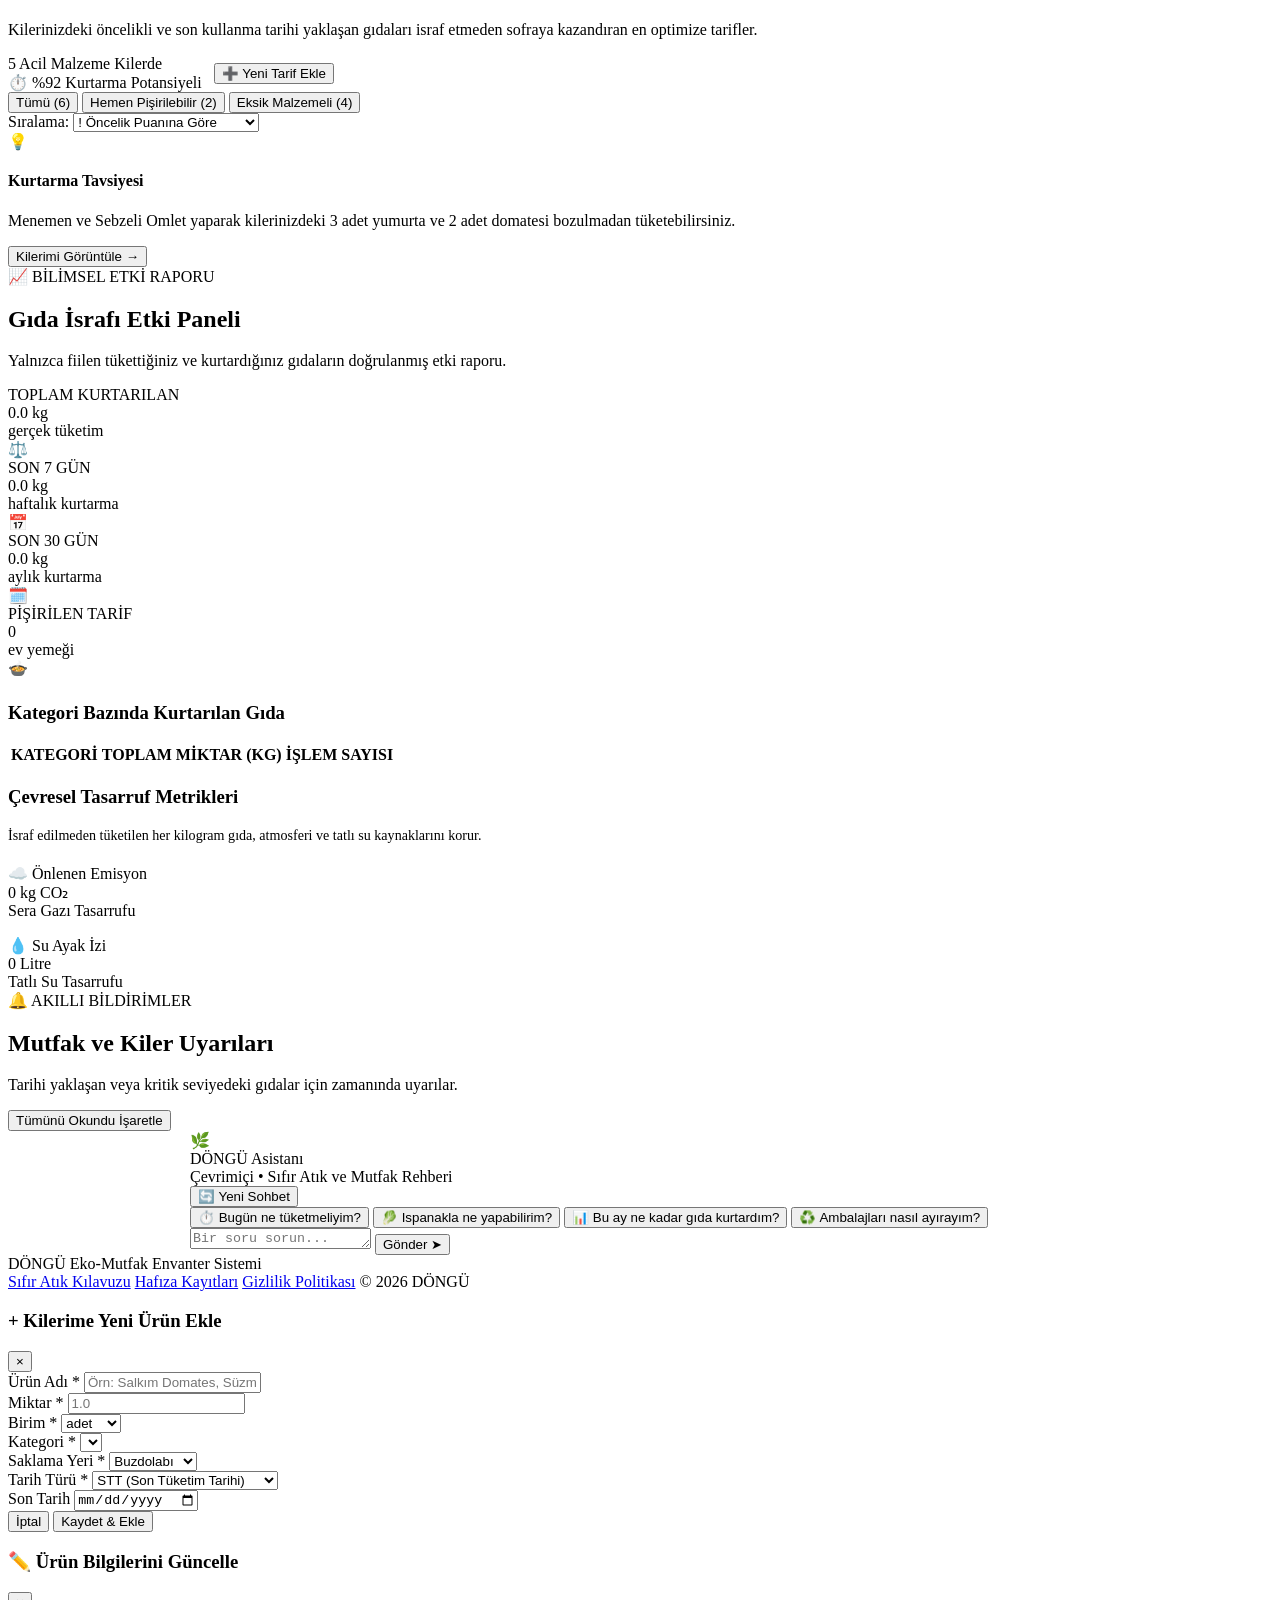
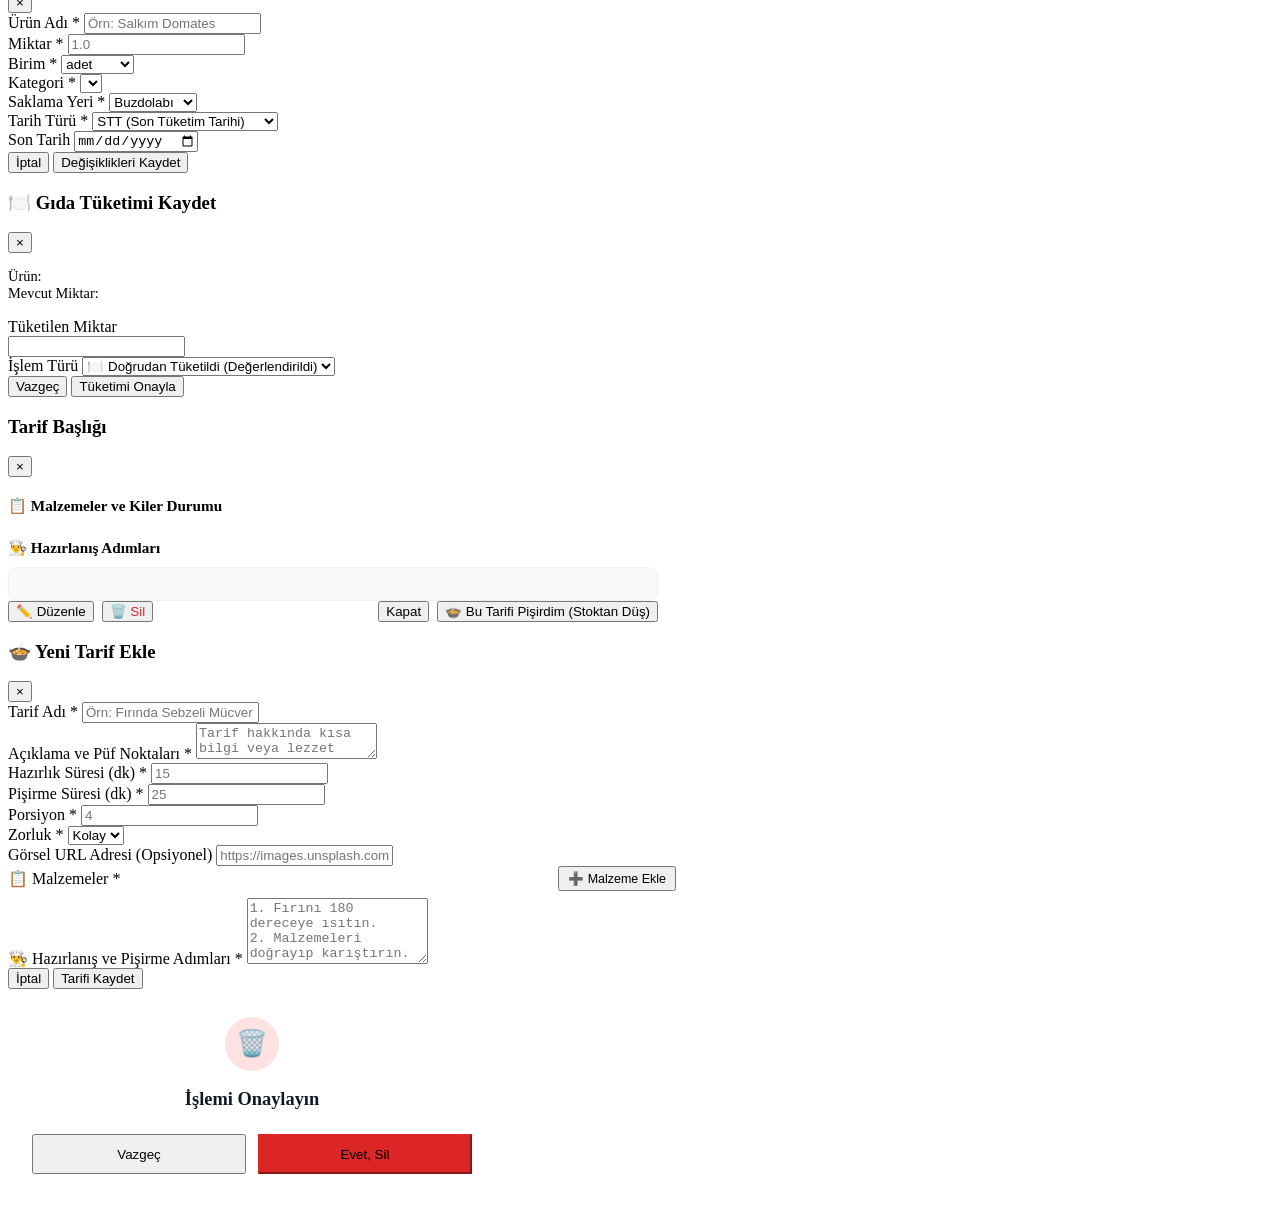
==== commit e3296799: "tarif ekleme silme güncelleme eklendi" ====
--- a/frontend/templates/index.html
+++ b/frontend/templates/index.html
@@ -3,12 +3,13 @@
 <head>
   <meta charset="UTF-8">
   <meta name="viewport" content="width=device-width, initial-scale=1.0">
+  <meta name="referrer" content="no-referrer">
   <title>DÖNGÜ • Akıllı Kiler & Mutfak — Sıfır Atık Gıda Yönetimi</title>
   <link rel="preconnect" href="https://fonts.googleapis.com">
   <link rel="preconnect" href="https://fonts.gstatic.com" crossorigin>
   <link href="https://fonts.googleapis.com/css2?family=Plus+Jakarta+Sans:wght@400;500;600;700;800&display=swap" rel="stylesheet">
-  <link rel="stylesheet" href="/static/css/style.css?v=2.2.0">
-  <link rel="stylesheet" href="/static/css/chat.css?v=2.3.0">
+  <link rel="stylesheet" href="/static/css/style.css?v=3.1.0">
+  <link rel="stylesheet" href="/static/css/chat.css?v=3.1.0">
   <link rel="icon" href="data:image/svg+xml,<svg xmlns=%22http://www.w3.org/2000/svg%22 viewBox=%220 0 100 100%22><text y=%22.9em%22 font-size=%2290%22>🌿</text></svg>">
 </head>
 <body>
@@ -725,15 +726,20 @@
           <h1 class="header-main-title">Akıllı Tarif Eşleştirme Motoru</h1>
           <p class="header-main-desc">Kilerinizdeki öncelikli ve son kullanma tarihi yaklaşan gıdaları israf etmeden sofraya kazandıran en optimize tarifler.</p>
         </div>
-        <div class="header-badge-pills-row">
-          <div class="pill-badge-peach">
-            <span class="dot-indicator orange"></span>
-            <span id="recipesPantryUrgentBadge">5 Acil Malzeme Kilerde</span>
-          </div>
-          <div class="pill-badge-gray">
-            <span>⏱️</span>
-            <span>%92 Kurtarma Potansiyeli</span>
-          </div>
+        <div class="header-action-group" style="display: flex; gap: 0.75rem; align-items: center; flex-wrap: wrap;">
+          <div class="header-badge-pills-row">
+            <div class="pill-badge-peach">
+              <span class="dot-indicator orange"></span>
+              <span id="recipesPantryUrgentBadge">5 Acil Malzeme Kilerde</span>
+            </div>
+            <div class="pill-badge-gray">
+              <span>⏱️</span>
+              <span>%92 Kurtarma Potansiyeli</span>
+            </div>
+          </div>
+          <button class="btn-stitch-primary" onclick="openAddRecipeModal()">
+            <span>➕</span> Yeni Tarif Ekle
+          </button>
         </div>
       </div>
 
@@ -1210,6 +1216,7 @@
         <button class="modal-close" onclick="closeModal('recipeDetailModal')">&times;</button>
       </div>
       <div class="modal-body">
+        <img id="recipeModalImage" src="" alt="Tarif Görseli" referrerpolicy="no-referrer" style="width: 100%; max-height: 220px; object-fit: cover; border-radius: 8px; margin-bottom: 1rem; display: none;" onerror="this.style.display='none'">
         <p id="recipeModalDesc" style="color: var(--text-muted); margin-bottom: 1.25rem; font-size: 0.92rem;"></p>
 
         <h4 style="font-size: 0.95rem; font-weight: 700; color: var(--primary-forest); margin-bottom: 0.6rem;">📋 Malzemeler ve Kiler Durumu</h4>
@@ -1222,19 +1229,114 @@
           <!-- Dinamik Adımlar -->
         </div>
       </div>
-      <div class="modal-footer">
-        <button type="button" class="btn-stitch-secondary" onclick="closeModal('recipeDetailModal')">Kapat</button>
-        <button type="button" class="btn-stitch-primary" onclick="cookRecipeHandler()">🍲 Bu Tarifi Pişirdim (Stoktan Düş)</button>
+      <div class="modal-footer" style="display: flex; justify-content: space-between; align-items: center; flex-wrap: wrap; gap: 0.5rem;">
+        <div style="display: flex; gap: 0.5rem;">
+          <button type="button" class="btn-stitch-secondary" onclick="openEditRecipeModal(state.selectedRecipe.id)">✏️ Düzenle</button>
+          <button type="button" class="btn-stitch-secondary" style="color: #dc2626;" onclick="deleteRecipeHandler(state.selectedRecipe.id)">🗑️ Sil</button>
+        </div>
+        <div style="display: flex; gap: 0.5rem;">
+          <button type="button" class="btn-stitch-secondary" onclick="closeModal('recipeDetailModal')">Kapat</button>
+          <button type="button" class="btn-stitch-primary" onclick="cookRecipeHandler()">🍲 Bu Tarifi Pişirdim (Stoktan Düş)</button>
+        </div>
       </div>
     </div>
   </div>
 
+  <!-- 4. TARİF EKLE / DÜZENLE MODALI -->
+  <div class="modal-overlay" id="recipeFormModal">
+    <div class="modal-box" style="max-width: 680px; max-height: 90vh; display: flex; flex-direction: column;">
+      <div class="modal-header">
+        <h3 id="recipeFormModalTitle">🍲 Yeni Tarif Ekle</h3>
+        <button class="modal-close" onclick="closeModal('recipeFormModal')">&times;</button>
+      </div>
+      <form id="recipeForm" onsubmit="handleRecipeFormSubmit(event); return false;" style="display: flex; flex-direction: column; overflow: hidden; flex: 1;">
+        <input type="hidden" id="recipeFormId">
+        <div class="modal-body" style="overflow-y: auto; padding-right: 0.75rem;">
+          <div class="form-group">
+            <label class="form-label">Tarif Adı *</label>
+            <input type="text" id="recipeFormName" class="form-control" placeholder="Örn: Fırında Sebzeli Mücver" required minlength="2" maxlength="150">
+          </div>
+
+          <div class="form-group">
+            <label class="form-label">Açıklama ve Püf Noktaları *</label>
+            <textarea id="recipeFormDesc" class="form-control" rows="2" placeholder="Tarif hakkında kısa bilgi veya lezzet sırrı..." required></textarea>
+          </div>
+
+          <div class="form-row">
+            <div class="form-group">
+              <label class="form-label">Hazırlık Süresi (dk) *</label>
+              <input type="number" id="recipeFormPrepTime" class="form-control" min="0" placeholder="15" required>
+            </div>
+            <div class="form-group">
+              <label class="form-label">Pişirme Süresi (dk) *</label>
+              <input type="number" id="recipeFormCookTime" class="form-control" min="0" placeholder="25" required>
+            </div>
+            <div class="form-group">
+              <label class="form-label">Porsiyon *</label>
+              <input type="number" id="recipeFormServings" class="form-control" min="1" placeholder="4" required>
+            </div>
+            <div class="form-group">
+              <label class="form-label">Zorluk *</label>
+              <select id="recipeFormDifficulty" class="form-control" required>
+                <option value="Kolay">Kolay</option>
+                <option value="Orta">Orta</option>
+                <option value="Zor">Zor</option>
+              </select>
+            </div>
+          </div>
+
+          <div class="form-group">
+            <label class="form-label">Görsel URL Adresi (Opsiyonel)</label>
+            <input type="url" id="recipeFormImageUrl" class="form-control" placeholder="https://images.unsplash.com/...">
+          </div>
+
+          <div class="form-group">
+            <div style="display: flex; justify-content: space-between; align-items: center; margin-bottom: 0.4rem;">
+              <label class="form-label" style="margin: 0;">📋 Malzemeler *</label>
+              <button type="button" class="btn-stitch-secondary" style="padding: 3px 8px; font-size: 0.78rem;" onclick="addIngredientRow()">
+                ➕ Malzeme Ekle
+              </button>
+            </div>
+            <div id="recipeIngredientsContainer" style="display: flex; flex-direction: column; gap: 0.5rem;">
+              <!-- Dinamik Malzeme Satırları -->
+            </div>
+          </div>
+
+          <div class="form-group">
+            <label class="form-label">👨‍🍳 Hazırlanış ve Pişirme Adımları *</label>
+            <textarea id="recipeFormInstructions" class="form-control" rows="4" placeholder="1. Fırını 180 dereceye ısıtın.&#10;2. Malzemeleri doğrayıp karıştırın.&#10;3. Tepsiye yayıp 25 dakika pişirin." required></textarea>
+          </div>
+        </div>
+
+        <div class="modal-footer">
+          <button type="button" class="btn-stitch-secondary" onclick="closeModal('recipeFormModal')">İptal</button>
+          <button type="submit" class="btn-stitch-primary" id="recipeFormSubmitBtn">Tarifi Kaydet</button>
+        </div>
+      </form>
+    </div>
+  </div>
+
+  <!-- 5. ÖZEL ONAY MODALI (CUSTOM CONFIRM MODAL) -->
+  <div class="modal-overlay" id="customConfirmModal">
+    <div class="modal-box" style="max-width: 440px; text-align: center; padding: 1.75rem 1.5rem;">
+      <div id="customConfirmIconWrapper" style="width: 54px; height: 54px; border-radius: 50%; background: #fee2e2; color: #dc2626; display: flex; align-items: center; justify-content: center; font-size: 1.6rem; margin: 0 auto 1rem;">
+        <span id="customConfirmIcon">🗑️</span>
+      </div>
+      <h3 id="customConfirmTitle" style="font-size: 1.15rem; font-weight: 800; color: #111827; margin-bottom: 0.5rem;">İşlemi Onaylayın</h3>
+      <p id="customConfirmMessage" style="font-size: 0.9rem; color: #4b5563; line-height: 1.5; margin-bottom: 1.5rem;"></p>
+      <div style="display: flex; gap: 0.75rem; justify-content: center;">
+        <button type="button" class="btn-stitch-secondary" style="flex: 1; padding: 0.65rem 1rem;" id="customConfirmCancelBtn">Vazgeç</button>
+        <button type="button" class="btn-stitch-primary" style="flex: 1; padding: 0.65rem 1rem; background: #dc2626; border-color: #dc2626;" id="customConfirmOkBtn">Evet, Sil</button>
+      </div>
+    </div>
+  </div>
+
   <!-- TOAST BİLDİRİM KONTEYNERİ -->
   <div class="toast-container" id="toastContainer"></div>
 
   <!-- SCRIPTS -->
-  <script src="/static/js/api.js?v=2.2.0"></script>
-  <script src="/static/js/app.js?v=2.2.0"></script>
-  <script src="/static/js/chat.js?v=2.3.0"></script>
+  <script src="/static/js/api.js?v=3.1.0"></script>
+  <script src="/static/js/app.js?v=3.1.0"></script>
+  <script src="/static/js/chat.js?v=3.1.0"></script>
 </body>
 </html>
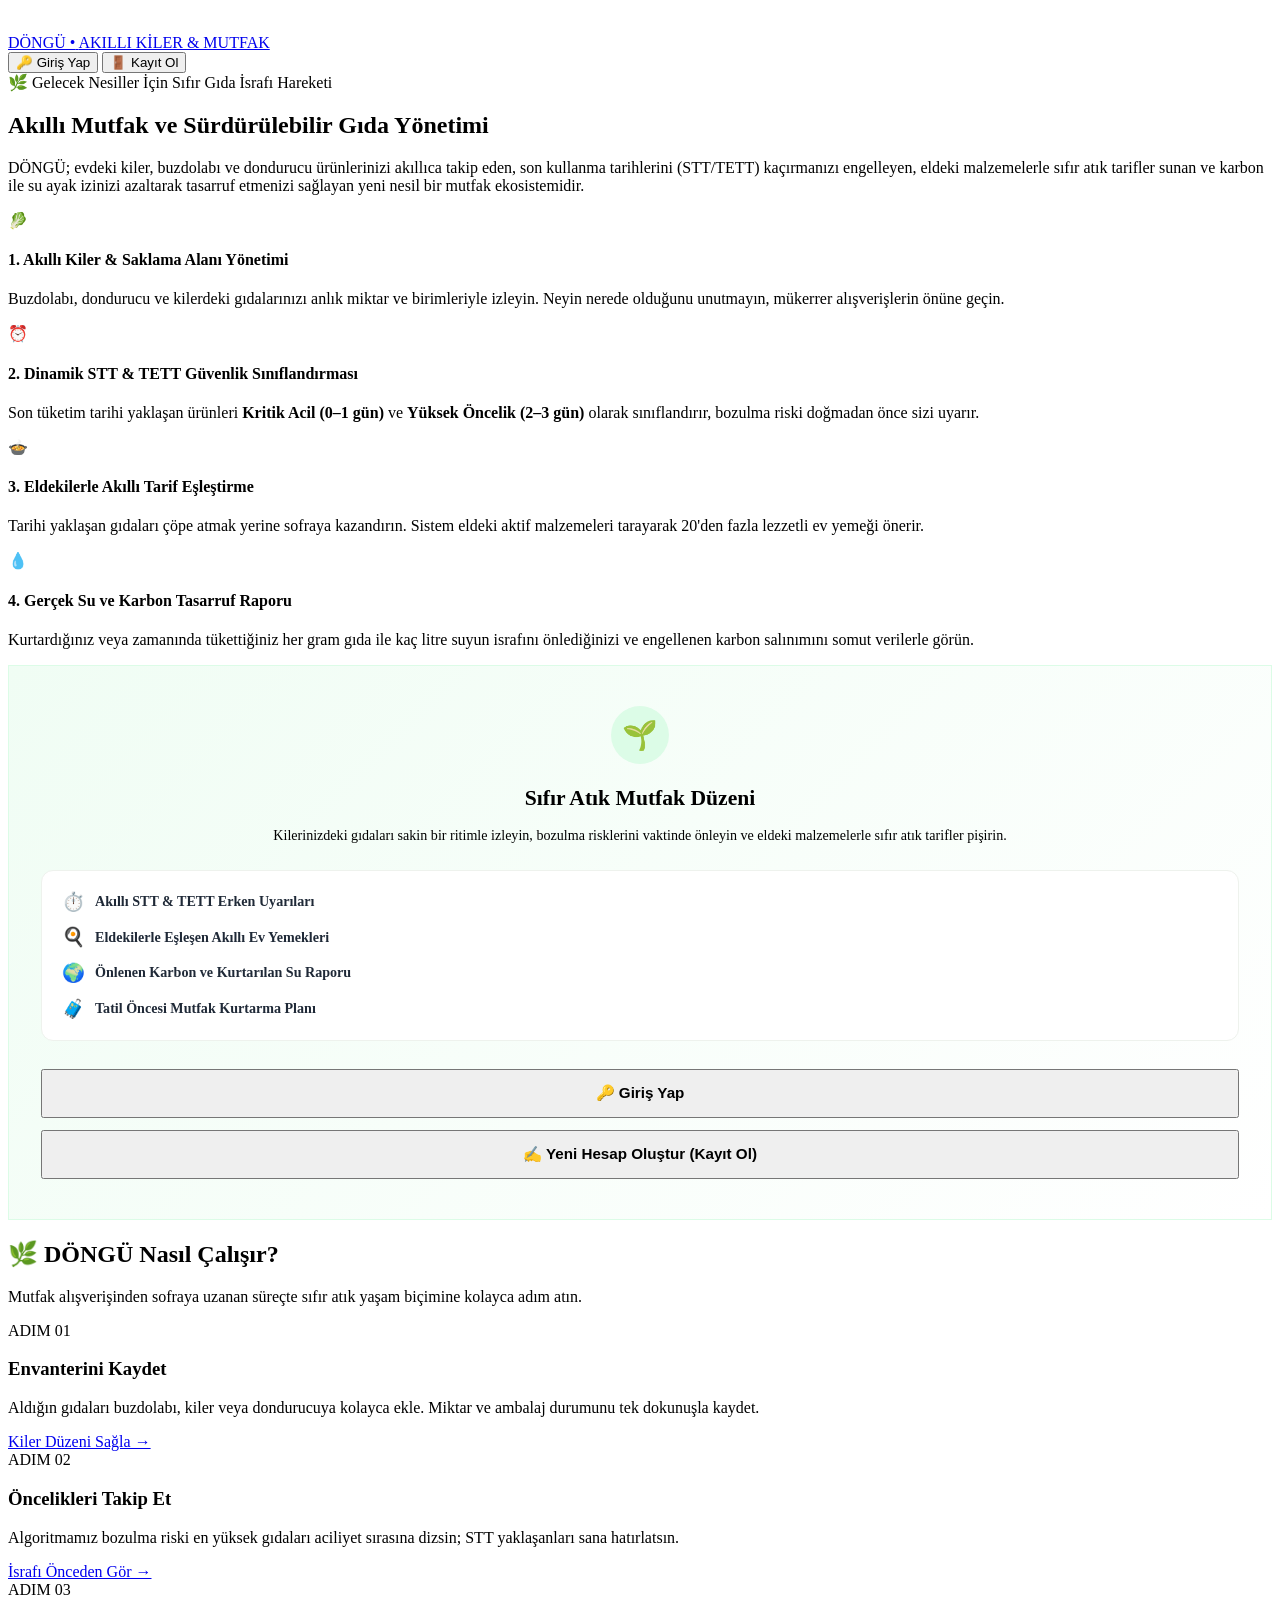
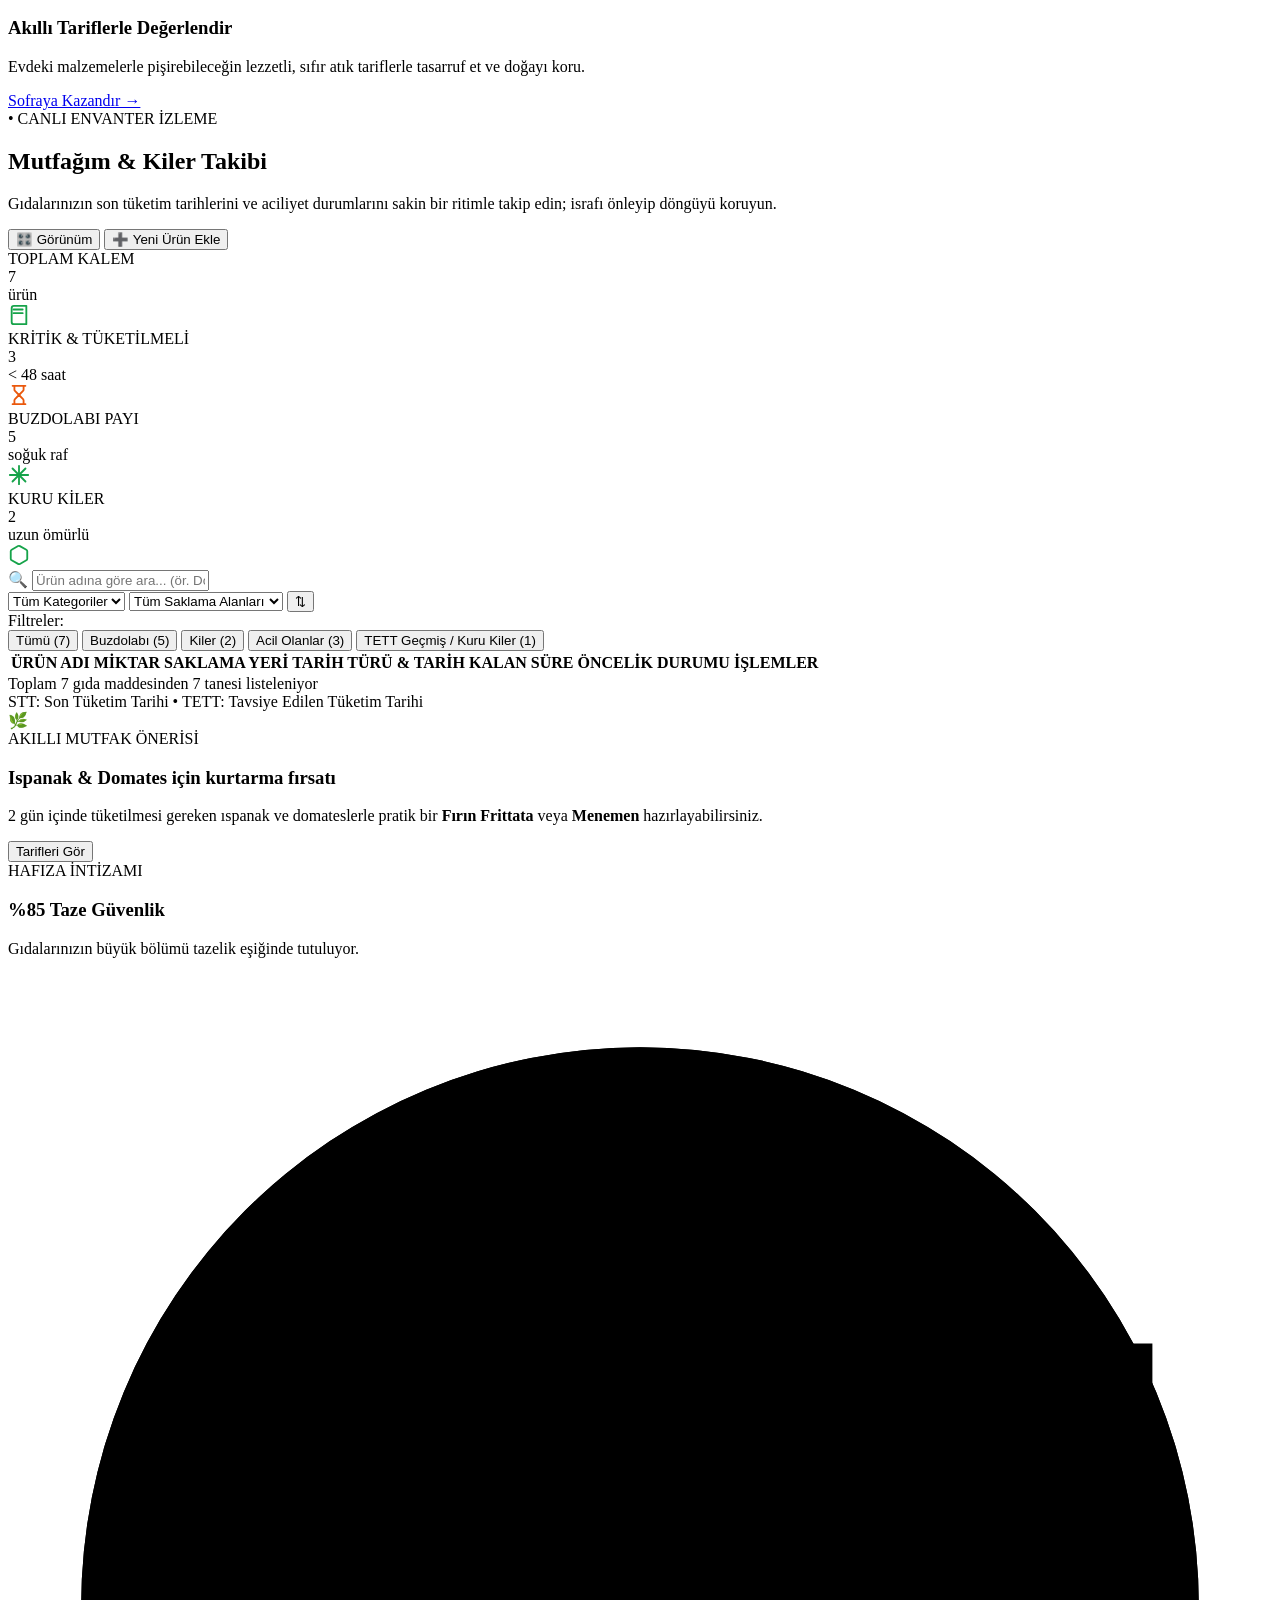
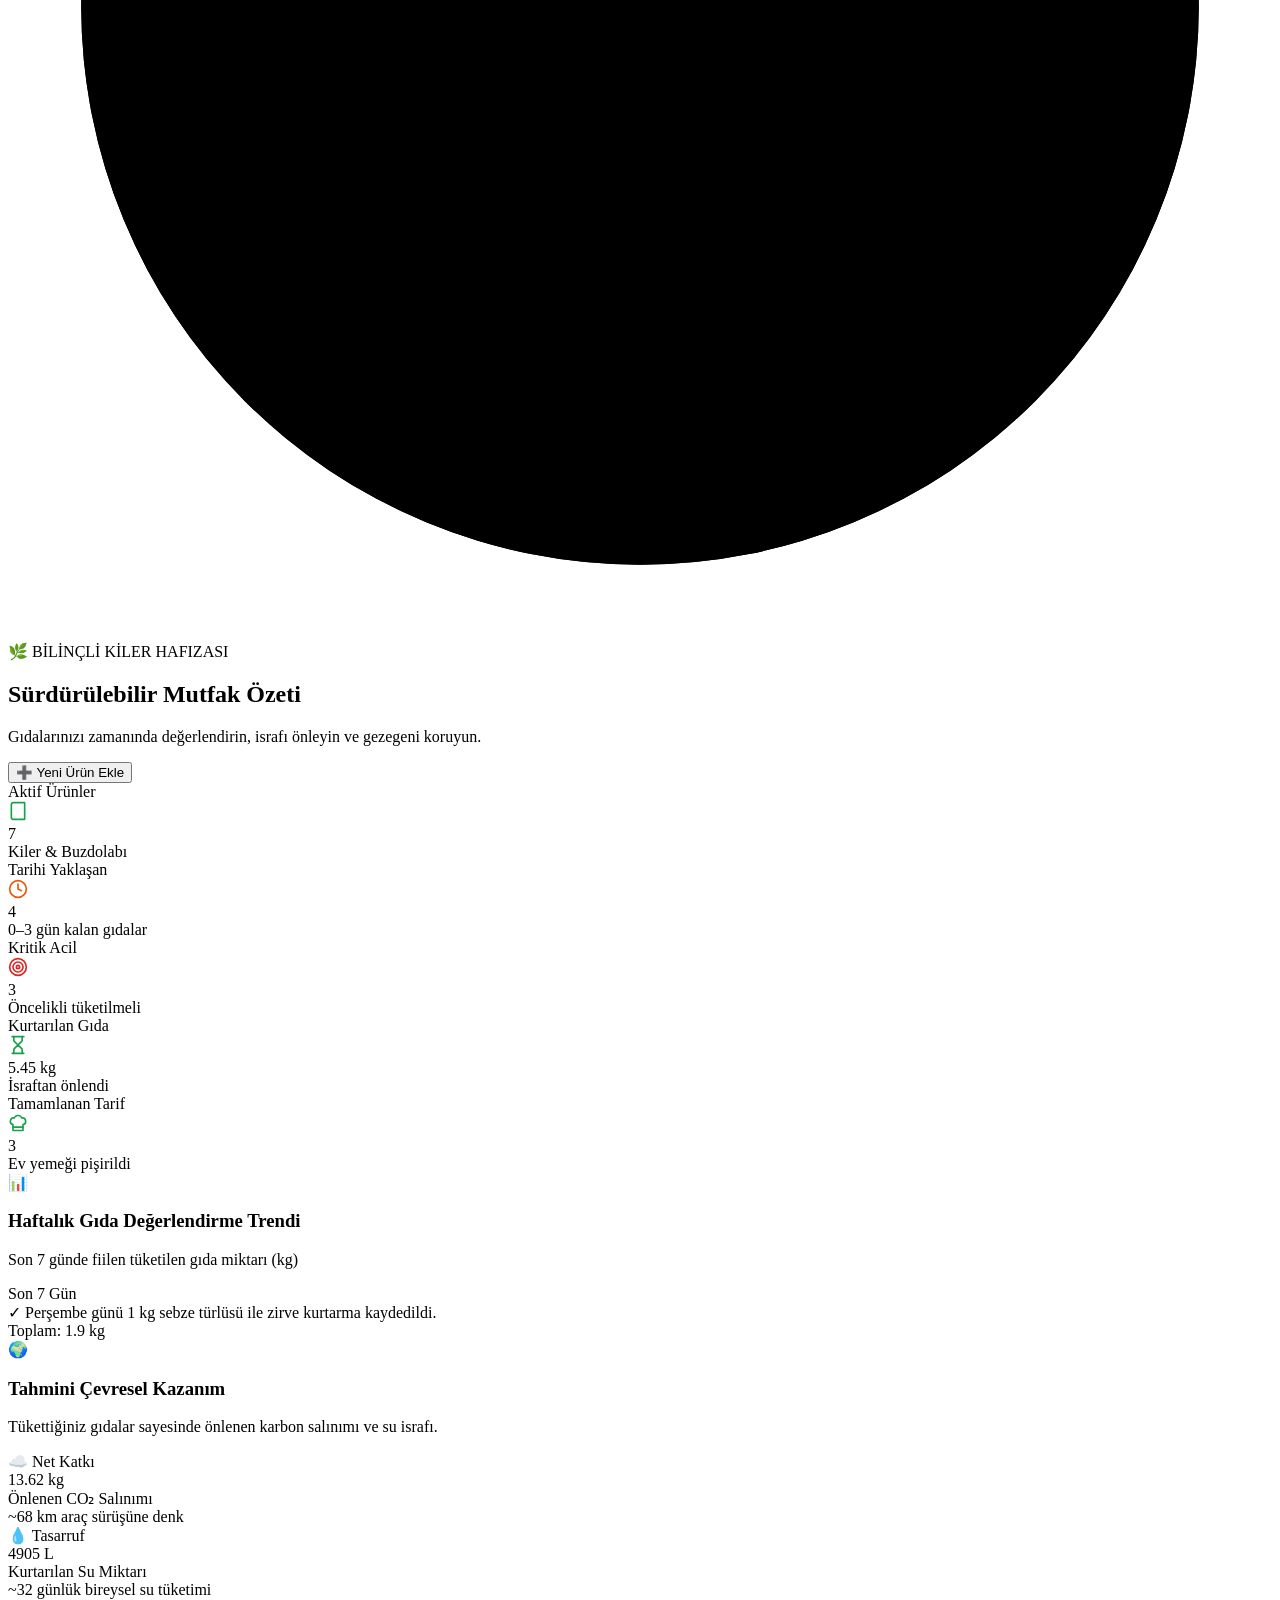
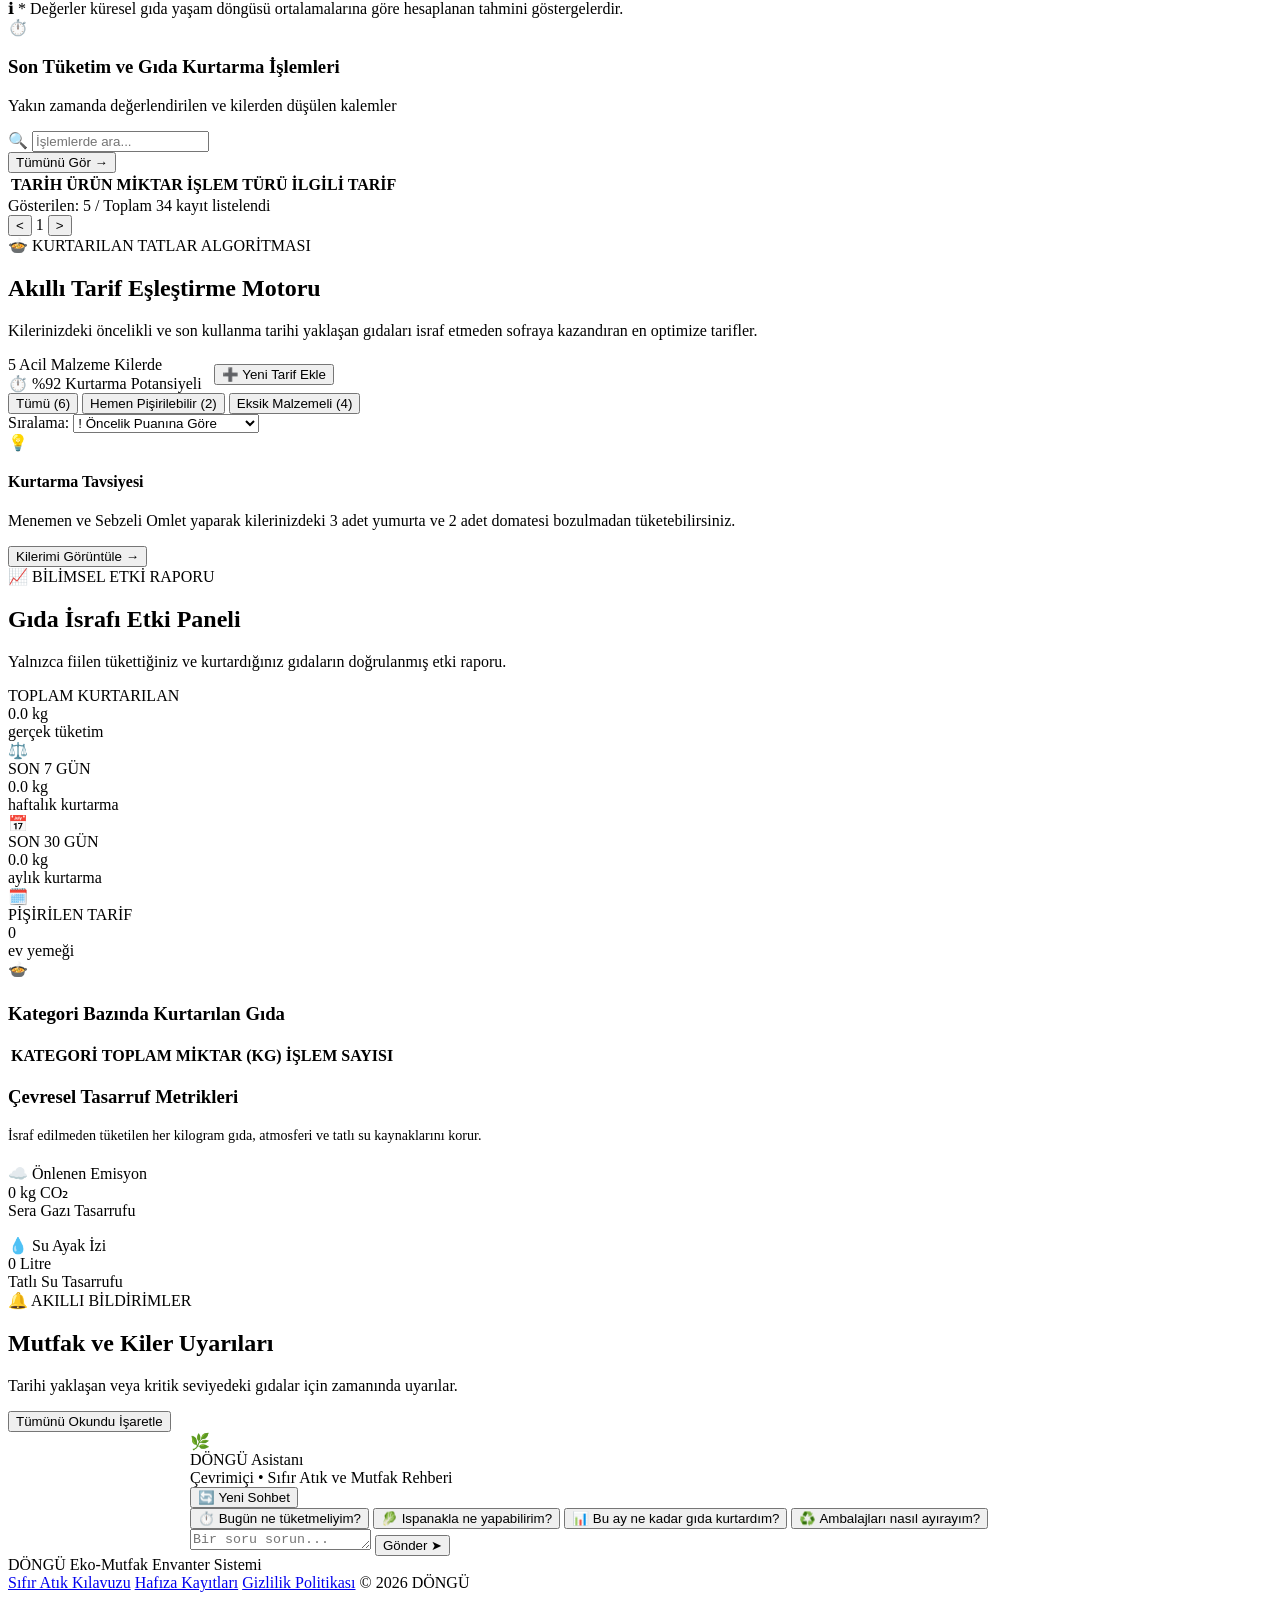
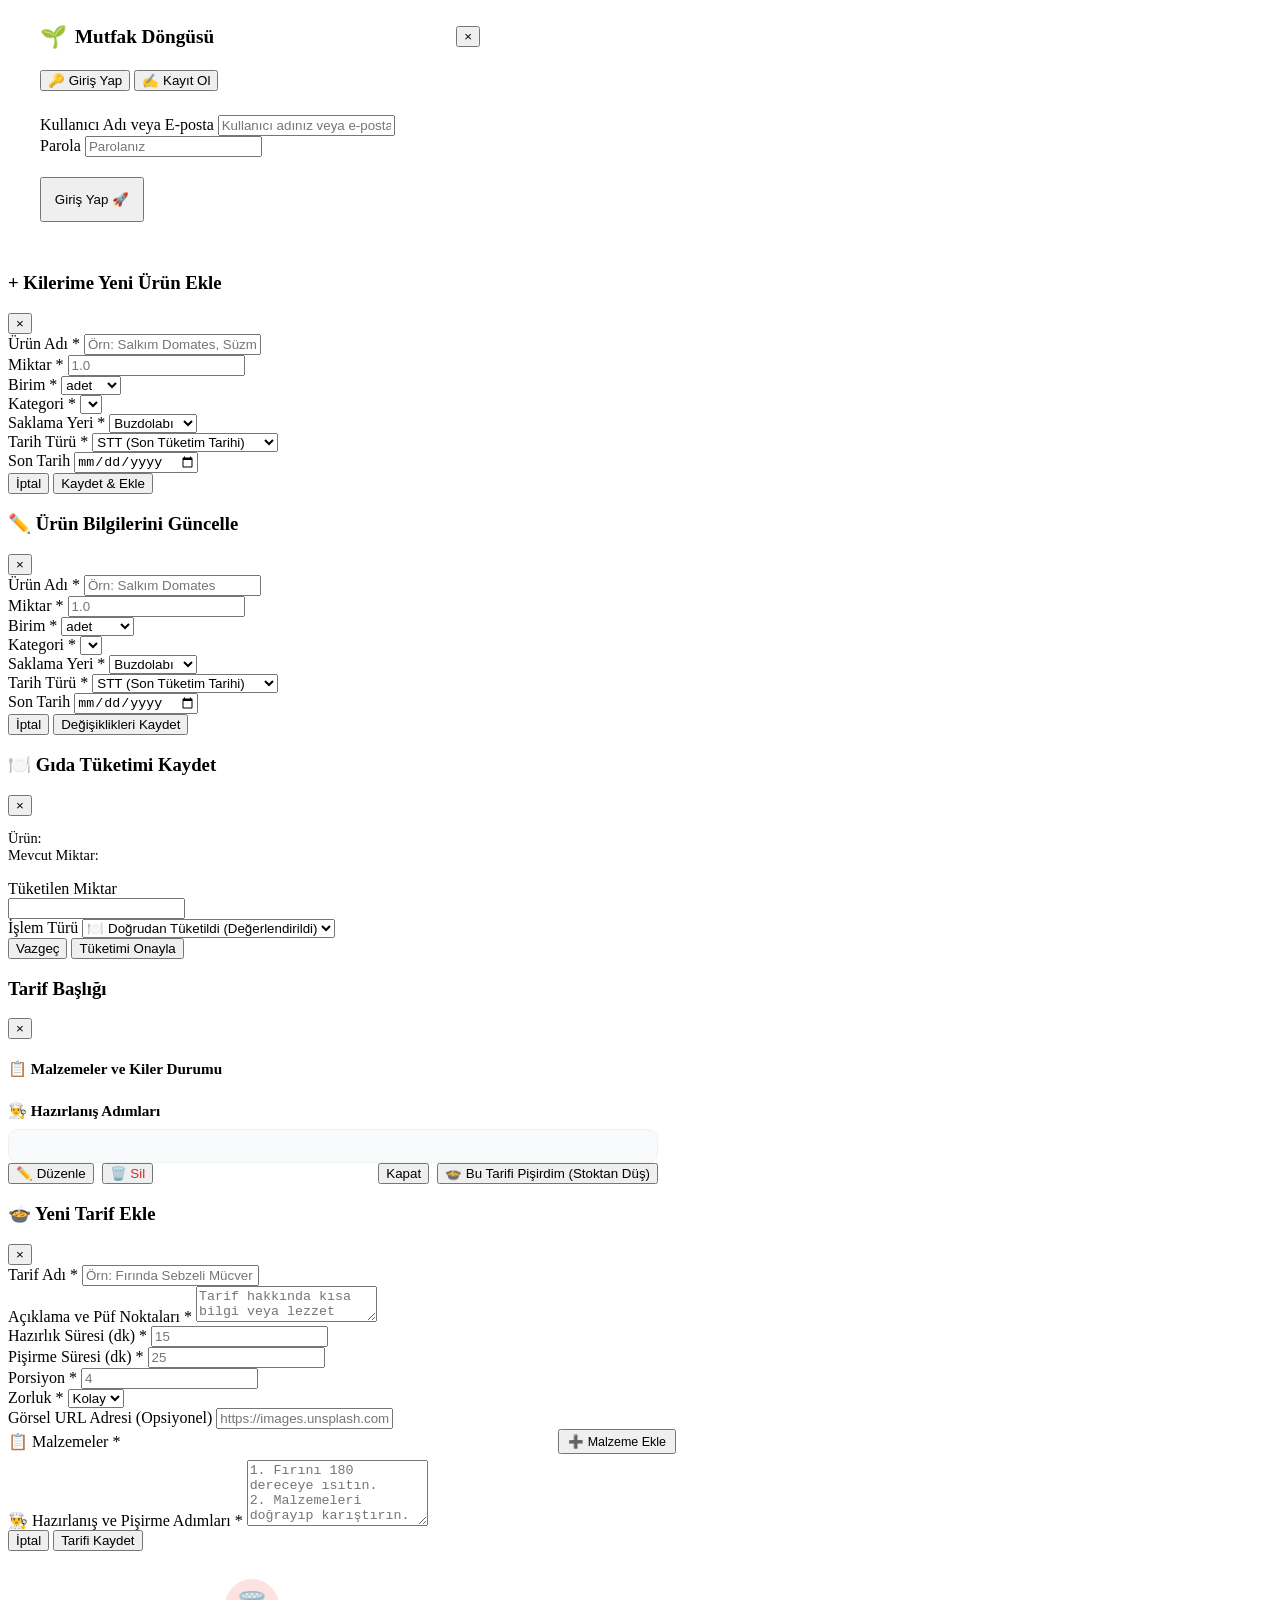
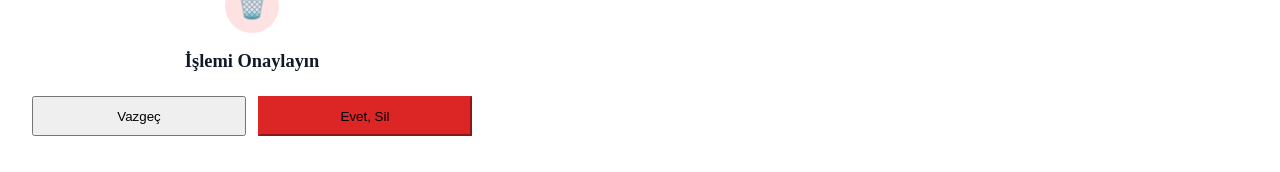
==== commit eb6014ab: "giriş ekranı düzenlendi" ====
--- a/frontend/templates/index.html
+++ b/frontend/templates/index.html
@@ -8,8 +8,8 @@
   <link rel="preconnect" href="https://fonts.googleapis.com">
   <link rel="preconnect" href="https://fonts.gstatic.com" crossorigin>
   <link href="https://fonts.googleapis.com/css2?family=Plus+Jakarta+Sans:wght@400;500;600;700;800&display=swap" rel="stylesheet">
-  <link rel="stylesheet" href="/static/css/style.css?v=3.1.0">
-  <link rel="stylesheet" href="/static/css/chat.css?v=3.1.0">
+  <link rel="stylesheet" href="/static/css/style.css?v=3.2.0">
+  <link rel="stylesheet" href="/static/css/chat.css?v=3.2.0">
   <link rel="icon" href="data:image/svg+xml,<svg xmlns=%22http://www.w3.org/2000/svg%22 viewBox=%220 0 100 100%22><text y=%22.9em%22 font-size=%2290%22>🌿</text></svg>">
 </head>
 <body>
@@ -49,10 +49,10 @@
         
         <!-- Giriş Yapılmadığında: Landing Butonları -->
         <div id="navGuestBox" class="nav-guest-box">
-          <button onclick="scrollToAuth('login')" class="nav-guest-link">
+          <button type="button" onclick="openAuthModal('login')" class="nav-guest-link">
             <span>🔑</span> Giriş Yap
           </button>
-          <button onclick="scrollToAuth('register')" class="btn-stitch-primary btn-sm">
+          <button type="button" onclick="openAuthModal('register')" class="btn-stitch-primary btn-sm">
             <span>🚪</span> Kayıt Ol
           </button>
         </div>
@@ -156,113 +156,53 @@
           </div>
         </div>
 
-        <!-- Sağ Taraf: Giriş / Kayıt Kartı -->
+        <!-- Sağ Taraf: Mutfak Döngüsü Tanıtım ve Giriş Daveti Kartı -->
         <div class="home-hero-right">
-          <div class="auth-card-stitch" id="homeAuthCard">
-            <div class="auth-card-top-icon">
-              <span>🌱</span>
-            </div>
-
-            <h3 class="auth-stitch-title">Mutfak Döngünüzü Başlatın</h3>
-            <p class="auth-stitch-subtitle">Üst menüye ve kişisel mutfak panelinize erişmek için lütfen giriş yapın veya yeni bir hesap oluşturun.</p>
-
-            <!-- Sekme Butonları -->
-            <div class="auth-stitch-tabs" id="authTabsContainer">
-              <button type="button" class="auth-tab-btn active" id="tabLoginBtn" onclick="switchAuthTab('login')">
+          <div class="landing-preview-card" style="background: linear-gradient(135deg, #f0fdf4 0%, #ffffff 100%); border: 1px solid #dcfce7; border-radius: var(--radius-xl); padding: 2.5rem 2rem; box-shadow: var(--shadow-card); text-align: center;">
+            <div style="width: 58px; height: 58px; background: #dcfce7; color: var(--primary-forest); border-radius: 50%; display: flex; align-items: center; justify-content: center; font-size: 1.8rem; margin: 0 auto 1.25rem;">
+              🌱
+            </div>
+            <h3 style="font-size: 1.35rem; font-weight: 800; color: var(--text-primary); margin-bottom: 0.5rem;">Sıfır Atık Mutfak Düzeni</h3>
+            <p style="font-size: 0.88rem; color: var(--text-muted); line-height: 1.5; margin-bottom: 1.5rem;">
+              Kilerinizdeki gıdaları sakin bir ritimle izleyin, bozulma risklerini vaktinde önleyin ve eldeki malzemelerle sıfır atık tarifler pişirin.
+            </p>
+
+            <div style="display: flex; flex-direction: column; gap: 0.85rem; text-align: left; margin-bottom: 1.75rem; background: #ffffff; padding: 1.25rem; border-radius: 12px; border: 1px solid #eef2ed;">
+              <div style="display: flex; align-items: center; gap: 10px; font-size: 0.88rem; font-weight: 600; color: #1f2937;">
+                <span style="font-size: 1.15rem;">⏱️</span>
+                <span>Akıllı STT &amp; TETT Erken Uyarıları</span>
+              </div>
+              <div style="display: flex; align-items: center; gap: 10px; font-size: 0.88rem; font-weight: 600; color: #1f2937;">
+                <span style="font-size: 1.15rem;">🍳</span>
+                <span>Eldekilerle Eşleşen Akıllı Ev Yemekleri</span>
+              </div>
+              <div style="display: flex; align-items: center; gap: 10px; font-size: 0.88rem; font-weight: 600; color: #1f2937;">
+                <span style="font-size: 1.15rem;">🌍</span>
+                <span>Önlenen Karbon ve Kurtarılan Su Raporu</span>
+              </div>
+              <div style="display: flex; align-items: center; gap: 10px; font-size: 0.88rem; font-weight: 600; color: #1f2937;">
+                <span style="font-size: 1.15rem;">🧳</span>
+                <span>Tatil Öncesi Mutfak Kurtarma Planı</span>
+              </div>
+            </div>
+
+            <!-- Oturum Kapalıyken Görünecek Butonlar -->
+            <div id="landingGuestCta" style="display: flex; flex-direction: column; gap: 0.75rem;">
+              <button type="button" class="btn-stitch-primary btn-full" style="padding: 0.85rem 1rem; font-size: 0.95rem; font-weight: 700;" onclick="openAuthModal('login')">
                 🔑 Giriş Yap
               </button>
-              <button type="button" class="auth-tab-btn" id="tabRegisterBtn" onclick="switchAuthTab('register')">
-                ✍️ Kayıt Ol
+              <button type="button" class="btn-stitch-secondary btn-full" style="padding: 0.85rem 1rem; font-size: 0.95rem; font-weight: 600;" onclick="openAuthModal('register')">
+                ✍️ Yeni Hesap Oluştur (Kayıt Ol)
               </button>
             </div>
 
-            <!-- Giriş Yap Paneli -->
-            <div id="authLoginPane">
-              <div id="loginAlert" class="auth-alert"></div>
-
-              <form id="loginForm" onsubmit="handleLoginSubmit(event); return false;">
-                <div class="form-stitch-group">
-                  <label for="loginUsername">Kullanıcı Adı veya E-posta</label>
-                  <input type="text" id="loginUsername" placeholder="demo_user" value="demo_user" required autocomplete="username">
-                </div>
-
-                <div class="form-stitch-group">
-                  <div class="label-with-link">
-                    <label for="loginPassword">Parola</label>
-                    <a href="#" class="forgot-pass-link" onclick="showToast('Demo için parola: 123456'); return false;">Şifremi Unuttum?</a>
-                  </div>
-                  <input type="password" id="loginPassword" placeholder="••••••••••••••••" value="123456" required autocomplete="current-password">
-                </div>
-
-                <button type="submit" id="btnLoginSubmit" class="btn-stitch-primary btn-full">
-                  Giriş Yap 🚀
-                </button>
-              </form>
-
-              <div class="quick-demo-divider"></div>
-
-              <div class="quick-demo-wrapper">
-                <div class="quick-demo-heading">⚡ HIZLI TEST GİRİŞİ (TEK TIKLA):</div>
-                <div class="quick-demo-pills">
-                  <button type="button" class="demo-pill-btn" onclick="quickLogin('demo_user')">
-                    👤 demo_user
-                  </button>
-                  <button type="button" class="demo-pill-btn" onclick="quickLogin('test_user')">
-                    🧪 test_user
-                  </button>
-                  <button type="button" class="demo-pill-btn" onclick="quickLogin('ayse_kaya')">
-                    👩 ayse_kaya
-                  </button>
-                </div>
-              </div>
-            </div>
-
-            <!-- Kayıt Ol Paneli -->
-            <div id="authRegisterPane" style="display: none;">
-              <div id="registerAlert" class="auth-alert"></div>
-
-              <form id="registerForm" onsubmit="handleRegisterSubmit(event); return false;">
-                <div class="form-stitch-group">
-                  <label for="regUsername">Kullanıcı Adı</label>
-                  <input type="text" id="regUsername" placeholder="En az 3 karakter" minlength="3" required autocomplete="username">
-                </div>
-
-                <div class="form-stitch-group">
-                  <label for="regEmail">E-posta Adresi</label>
-                  <input type="email" id="regEmail" placeholder="ornek@dongu.org" required autocomplete="email">
-                </div>
-
-                <div class="form-stitch-group">
-                  <label for="regPassword">Parola</label>
-                  <input type="password" id="regPassword" placeholder="En az 6 karakter" minlength="6" required autocomplete="new-password">
-                </div>
-
-                <div class="form-stitch-group">
-                  <label for="regPasswordConfirm">Parola Tekrarı</label>
-                  <input type="password" id="regPasswordConfirm" placeholder="Parolanızı tekrar girin" minlength="6" required autocomplete="new-password">
-                </div>
-
-                <button type="submit" id="btnRegisterSubmit" class="btn-stitch-primary btn-full">
-                  Hesap Oluştur ve Başla ✨
-                </button>
-              </form>
-            </div>
-
-            <!-- Oturum Açık Paneli -->
-            <div id="authLoggedInPane" style="display: none;" class="auth-stitch-logged-in">
-              <div class="logged-in-avatar">🌿</div>
-              <h4>Hoş Geldin, <span id="loggedInUsernameDisplay">Defne Ece</span>!</h4>
-              <p id="loggedInEmailDisplay">demo_user@dongu.org</p>
-              <div class="logged-in-actions">
-                <button class="btn-stitch-primary btn-full" onclick="switchView('dashboard')">
-                  📊 Mutfak Paneline Git
-                </button>
-                <button class="btn-stitch-outline btn-full" onclick="switchView('pantry')">
-                  🥬 Mutfağım &amp; Kiler
-                </button>
-              </div>
-            </div>
-
+            <!-- Oturum Açıkken Görünecek Kart -->
+            <div id="landingUserCta" style="display: none; flex-direction: column; gap: 0.75rem;">
+              <p style="font-size: 0.95rem; font-weight: 700; color: var(--primary-forest);">Hoş Geldiniz, <span id="landingUserFullName">Kullanıcı</span>!</p>
+              <button type="button" class="btn-stitch-primary btn-full" onclick="switchView('dashboard')">
+                📊 Mutfak Paneline Git →
+              </button>
+            </div>
           </div>
         </div>
       </div>
@@ -278,21 +218,21 @@
             <span class="step-badge">ADIM 01</span>
             <h3>Envanterini Kaydet</h3>
             <p>Aldığın gıdaları buzdolabı, kiler veya dondurucuya kolayca ekle. Miktar ve ambalaj durumunu tek dokunuşla kaydet.</p>
-            <a href="#" class="step-link" onclick="if(state.currentUser) switchView('pantry'); else scrollToAuth('login'); return false;">Kiler Düzeni Sağla →</a>
+            <a href="#" class="step-link" onclick="if(state.currentUser) switchView('pantry'); else openAuthModal('login'); return false;">Kiler Düzeni Sağla →</a>
           </div>
 
           <div class="step-card-stitch step-2">
             <span class="step-badge">ADIM 02</span>
             <h3>Öncelikleri Takip Et</h3>
             <p>Algoritmamız bozulma riski en yüksek gıdaları aciliyet sırasına dizsin; STT yaklaşanları sana hatırlatsın.</p>
-            <a href="#" class="step-link" onclick="if(state.currentUser) switchView('pantry'); else scrollToAuth('login'); return false;">İsrafı Önceden Gör →</a>
+            <a href="#" class="step-link" onclick="if(state.currentUser) switchView('pantry'); else openAuthModal('login'); return false;">İsrafı Önceden Gör →</a>
           </div>
 
           <div class="step-card-stitch step-3">
             <span class="step-badge">ADIM 03</span>
             <h3>Akıllı Tariflerle Değerlendir</h3>
             <p>Evdeki malzemelerle pişirebileceğin lezzetli, sıfır atık tariflerle tasarruf et ve doğayı koru.</p>
-            <a href="#" class="step-link" onclick="if(state.currentUser) switchView('recipes'); else scrollToAuth('login'); return false;">Sofraya Kazandır →</a>
+            <a href="#" class="step-link" onclick="if(state.currentUser) switchView('recipes'); else openAuthModal('login'); return false;">Sofraya Kazandır →</a>
           </div>
         </div>
       </div>
@@ -1015,6 +955,81 @@
   <!-- MODALLAR -->
   <!-- ====================================================================== -->
 
+  <!-- 0. KULLANICI GİRİŞ VE KAYIT MODALI (AUTH MODAL) -->
+  <div class="modal-overlay" id="authModal">
+    <div class="modal-box" style="max-width: 440px; padding: 2rem;">
+      <div style="display: flex; justify-content: space-between; align-items: center; margin-bottom: 1.25rem;">
+        <div style="display: flex; align-items: center; gap: 8px;">
+          <span style="font-size: 1.35rem;">🌱</span>
+          <h3 id="authModalTitle" style="font-size: 1.2rem; font-weight: 800; color: var(--text-primary); margin: 0;">Mutfak Döngüsü</h3>
+        </div>
+        <button class="modal-close" onclick="closeModal('authModal')">&times;</button>
+      </div>
+
+      <!-- Sekme Butonları: Giriş Yap / Kayıt Ol -->
+      <div class="auth-stitch-tabs" id="authTabsContainer" style="margin-bottom: 1.5rem;">
+        <button type="button" class="auth-tab-btn active" id="tabLoginBtn" onclick="switchAuthTab('login')">
+          🔑 Giriş Yap
+        </button>
+        <button type="button" class="auth-tab-btn" id="tabRegisterBtn" onclick="switchAuthTab('register')">
+          ✍️ Kayıt Ol
+        </button>
+      </div>
+
+      <!-- Giriş Yap Paneli -->
+      <div id="authLoginPane">
+        <div id="loginAlert" class="auth-alert" style="display: none;"></div>
+
+        <form id="loginForm" onsubmit="handleLoginSubmit(event); return false;">
+          <div class="form-stitch-group">
+            <label for="loginUsername">Kullanıcı Adı veya E-posta</label>
+            <input type="text" id="loginUsername" placeholder="Kullanıcı adınız veya e-postanız" required autocomplete="username">
+          </div>
+
+          <div class="form-stitch-group">
+            <label for="loginPassword">Parola</label>
+            <input type="password" id="loginPassword" placeholder="Parolanız" required autocomplete="current-password">
+          </div>
+
+          <button type="submit" id="btnLoginSubmit" class="btn-stitch-primary btn-full" style="margin-top: 1.25rem; padding: 0.8rem;">
+            Giriş Yap 🚀
+          </button>
+        </form>
+      </div>
+
+      <!-- Kayıt Ol Paneli -->
+      <div id="authRegisterPane" style="display: none;">
+        <div id="registerAlert" class="auth-alert" style="display: none;"></div>
+
+        <form id="registerForm" onsubmit="handleRegisterSubmit(event); return false;">
+          <div class="form-stitch-group">
+            <label for="regUsername">Kullanıcı Adı *</label>
+            <input type="text" id="regUsername" placeholder="En az 3 karakter" minlength="3" required autocomplete="username">
+          </div>
+
+          <div class="form-stitch-group">
+            <label for="regEmail">E-posta Adresi *</label>
+            <input type="email" id="regEmail" placeholder="ornek@dongu.org" required autocomplete="email">
+          </div>
+
+          <div class="form-stitch-group">
+            <label for="regPassword">Parola *</label>
+            <input type="password" id="regPassword" placeholder="En az 6 karakter" minlength="6" required autocomplete="new-password">
+          </div>
+
+          <div class="form-stitch-group">
+            <label for="regPasswordConfirm">Parola Tekrarı *</label>
+            <input type="password" id="regPasswordConfirm" placeholder="Parolanızı tekrar girin" minlength="6" required autocomplete="new-password">
+          </div>
+
+          <button type="submit" id="btnRegisterSubmit" class="btn-stitch-primary btn-full" style="margin-top: 1.25rem; padding: 0.8rem;">
+            Hesap Oluştur ve Başla ✨
+          </button>
+        </form>
+      </div>
+    </div>
+  </div>
+
   <!-- 1. YENİ ÜRÜN EKLE MODALI -->
   <div class="modal-overlay" id="addProductModal">
     <div class="modal-box">
@@ -1335,8 +1350,8 @@
   <div class="toast-container" id="toastContainer"></div>
 
   <!-- SCRIPTS -->
-  <script src="/static/js/api.js?v=3.1.0"></script>
-  <script src="/static/js/app.js?v=3.1.0"></script>
-  <script src="/static/js/chat.js?v=3.1.0"></script>
+  <script src="/static/js/api.js?v=3.2.0"></script>
+  <script src="/static/js/app.js?v=3.2.0"></script>
+  <script src="/static/js/chat.js?v=3.2.0"></script>
 </body>
 </html>
